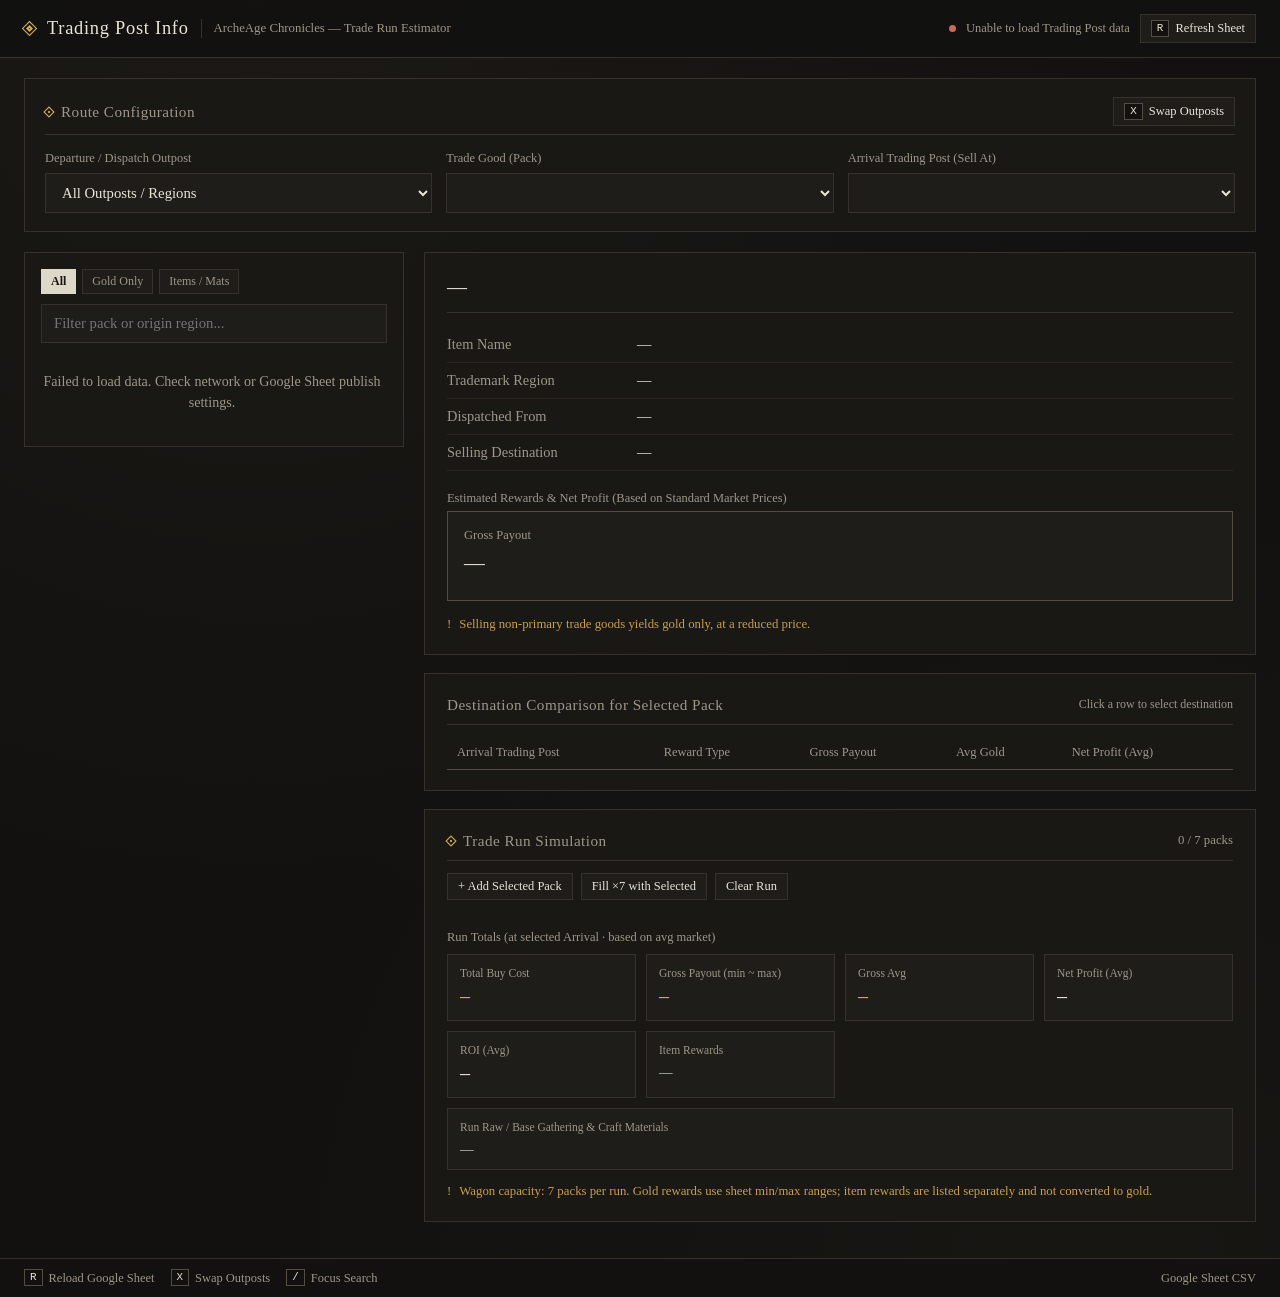
==== test.html @ da1ecd6e "Add files via upload" ====
<!DOCTYPE html>
<html lang="en">
<head>
  <meta charset="UTF-8" />
  <meta name="viewport" content="width=device-width, initial-scale=1.0" />
  <title>ArcheAge Chronicles — Trading Post Info & Route Estimator</title>
  <style>
    :root {
      --bg-void: #12110f;
      --bg-panel: #191815;
      --bg-row: #1f1d19;
      --bg-row-hover: #282520;
      --bg-active: #ddd8c8;
      --text-active: #181613;
      --text-primary: #e8e4d8;
      --text-secondary: #9d9689;
      --text-muted: #6e685e;
      --border-subtle: #35312b;
      --border-strong: #534c42;
      --gold: #d4ad5a;
      --gold-dim: rgba(212, 173, 90, 0.14);
      --profit-pos: #84b384;
      --profit-neg: #cf7365;
      --item-accent: #8fa998;
      --item-dim: rgba(143, 169, 152, 0.14);
      --warn: #c89d54;
    }

    * {
      box-sizing: border-box;
      margin: 0;
      padding: 0;
    }

    body {
      background-color: var(--bg-void);
      background-image:
        radial-gradient(circle at 20% 0%, rgba(56, 51, 42, 0.25) 0%, transparent 55%),
        radial-gradient(circle at 85% 100%, rgba(44, 40, 33, 0.22) 0%, transparent 50%);
      color: var(--text-primary);
      font-family: Georgia, "Times New Roman", "Palatino Linotype", serif;
      min-height: 100vh;
      display: flex;
      flex-direction: column;
      line-height: 1.45;
      -webkit-font-smoothing: antialiased;
    }

    .top-bar {
      border-bottom: 1px solid var(--border-subtle);
      background: rgba(18, 17, 15, 0.94);
      padding: 14px 24px;
      display: flex;
      flex-wrap: wrap;
      align-items: center;
      justify-content: space-between;
      gap: 12px;
    }

    .brand {
      display: flex;
      align-items: center;
      gap: 12px;
    }

    .diamond-icon {
      width: 11px;
      height: 11px;
      border: 1px solid var(--gold);
      transform: rotate(45deg);
      display: inline-block;
      flex-shrink: 0;
      box-shadow: inset 0 0 0 2px var(--bg-void), inset 0 0 0 4px var(--gold);
    }

    .brand-title {
      font-size: 1.15rem;
      font-weight: normal;
      letter-spacing: 0.04em;
      color: var(--text-primary);
    }

    .brand-sub {
      font-size: 0.8rem;
      color: var(--text-secondary);
      border-left: 1px solid var(--border-subtle);
      padding-left: 12px;
    }

    .sync-status {
      display: flex;
      align-items: center;
      gap: 10px;
      font-size: 0.78rem;
      color: var(--text-secondary);
      flex-wrap: wrap;
    }

    .status-dot {
      width: 7px;
      height: 7px;
      border-radius: 50%;
      background: var(--text-muted);
      display: inline-block;
    }

    .status-dot.live {
      background: #7da67d;
      box-shadow: 0 0 6px rgba(125, 166, 125, 0.6);
    }

    .status-dot.fallback {
      background: var(--warn);
    }

    .status-dot.error {
      background: #c96b5b;
    }

    .btn-ghost {
      background: var(--bg-row);
      color: var(--text-primary);
      border: 1px solid var(--border-subtle);
      padding: 5px 10px;
      font-family: inherit;
      font-size: 0.78rem;
      cursor: pointer;
      display: inline-flex;
      align-items: center;
      gap: 6px;
      transition: background 0.15s, border-color 0.15s;
    }

    .btn-ghost:hover {
      background: var(--bg-row-hover);
      border-color: var(--border-strong);
    }

    .key-cap {
      display: inline-block;
      border: 1px solid var(--border-strong);
      background: var(--bg-void);
      color: var(--text-primary);
      font-family: ui-monospace, SFMono-Regular, Menlo, Consolas, monospace;
      font-size: 0.68rem;
      padding: 1px 5px;
      line-height: 1.2;
    }

    .container {
      width: 100%;
      max-width: 1360px;
      margin: 0 auto;
      padding: 20px 24px 36px;
      flex: 1;
      display: flex;
      flex-direction: column;
      gap: 20px;
    }

    .estimator-panel {
      background: var(--bg-panel);
      border: 1px solid var(--border-subtle);
      padding: 18px 20px;
    }

    .section-header {
      display: flex;
      align-items: center;
      justify-content: space-between;
      margin-bottom: 14px;
      padding-bottom: 8px;
      border-bottom: 1px solid var(--border-subtle);
      flex-wrap: wrap;
      gap: 8px;
    }

    .section-title {
      font-size: 0.95rem;
      color: var(--text-secondary);
      letter-spacing: 0.03em;
      display: flex;
      align-items: center;
      gap: 8px;
    }

    .controls-grid {
      display: grid;
      grid-template-columns: repeat(3, 1fr);
      gap: 14px;
    }

    .field-group {
      display: flex;
      flex-direction: column;
      gap: 6px;
    }

    .field-label {
      font-size: 0.78rem;
      color: var(--text-secondary);
      display: flex;
      justify-content: space-between;
    }

    select, input[type="text"] {
      width: 100%;
      background: var(--bg-row);
      color: var(--text-primary);
      border: 1px solid var(--border-subtle);
      padding: 10px 12px;
      font-family: inherit;
      font-size: 0.92rem;
      outline: none;
      transition: border-color 0.15s, background 0.15s;
      border-radius: 0;
    }

    select:hover, input[type="text"]:hover,
    select:focus, input[type="text"]:focus {
      border-color: var(--bg-active);
      background: var(--bg-row-hover);
    }

    .main-grid {
      display: grid;
      grid-template-columns: 380px 1fr;
      gap: 20px;
      align-items: start;
    }

    .panel {
      background: var(--bg-panel);
      border: 1px solid var(--border-subtle);
      padding: 16px;
    }

    .tabs-bar {
      display: flex;
      gap: 4px;
      border-bottom: 1px solid var(--border-subtle);
      margin-bottom: 12px;
    }

    .tab-btn {
      flex: 1;
      background: transparent;
      border: none;
      border-bottom: 2px solid transparent;
      color: var(--text-secondary);
      font-family: inherit;
      font-size: 0.85rem;
      padding: 8px 6px;
      cursor: pointer;
      transition: color 0.15s, border-color 0.15s;
    }

    .tab-btn:hover {
      color: var(--text-primary);
    }

    .tab-btn.active {
      color: var(--text-primary);
      border-bottom-color: var(--bg-active);
    }

    .filter-pills {
      display: flex;
      gap: 6px;
      margin-bottom: 10px;
    }

    .pill {
      background: var(--bg-row);
      border: 1px solid var(--border-subtle);
      color: var(--text-secondary);
      font-family: inherit;
      font-size: 0.75rem;
      padding: 4px 9px;
      cursor: pointer;
    }

    .pill.active {
      background: var(--bg-active);
      color: var(--text-active);
      border-color: var(--bg-active);
      font-weight: bold;
    }

    .goods-list {
      max-height: 540px;
      overflow-y: auto;
      display: flex;
      flex-direction: column;
      gap: 5px;
      padding-right: 4px;
    }

    .goods-list::-webkit-scrollbar {
      width: 5px;
    }
    .goods-list::-webkit-scrollbar-track {
      background: var(--bg-void);
    }
    .goods-list::-webkit-scrollbar-thumb {
      background: var(--border-strong);
    }

    .good-row {
      position: relative;
      overflow: hidden;
      flex-shrink: 0;
      height: 58px;
      min-height: 58px;
      max-height: 58px;
      background: var(--bg-row);
      border: 1px solid var(--border-subtle);
      padding: 8px 12px 8px 66px;
      cursor: pointer;
      display: flex;
      justify-content: space-between;
      align-items: center;
      gap: 10px;
      transition: background 0.12s, border-color 0.12s, color 0.12s;
      text-align: left;
      color: var(--text-primary); /* override button UA black */
    }

    .good-row-bg {
      position: absolute;
      top: 0;
      left: 0;
      width: 68px;
      height: 58px;
      object-fit: contain;
      object-position: left center;
      pointer-events: none;
      z-index: 0;
      opacity: 1;
      -webkit-mask-image: linear-gradient(to right, rgba(0, 0, 0, 1) 0%, rgba(0, 0, 0, 1) 80%, rgba(0, 0, 0, 0) 100%);
      mask-image: linear-gradient(to right, rgba(0, 0, 0, 1) 0%, rgba(0, 0, 0, 1) 80%, rgba(0, 0, 0, 0) 100%);
      transition: filter 0.15s;
    }

    .good-row:hover .good-row-bg {
      filter: brightness(1.08);
    }

    .good-row.selected .good-row-bg {
      opacity: 0.92;
    }

    .good-row-left,
    .good-reward-tag {
      position: relative;
      z-index: 1;
    }

    .good-row:not(.selected) .good-name {
      text-shadow: 0 1px 3px rgba(0, 0, 0, 0.95);
    }

    .good-row:not(.selected) .good-origin {
      text-shadow: 0 1px 2px rgba(0, 0, 0, 0.95);
    }

    .good-row:hover {
      background: var(--bg-row-hover);
      border-color: var(--border-strong);
    }

    .good-row.selected {
      background: var(--bg-active);
      border-color: var(--bg-active);
      color: var(--text-active);
    }

    .good-row-left {
      display: flex;
      flex-direction: column;
      gap: 2px;
      min-width: 0;
    }

    .good-origin {
      font-size: 0.72rem;
      color: var(--text-secondary);
    }

    .good-row.selected .good-origin {
      color: #4f4a40;
    }

    .good-name {
      font-size: 0.88rem;
      white-space: nowrap;
      overflow: hidden;
      text-overflow: ellipsis;
      color: var(--text-primary); /* light grey/beige when not selected */
    }

    .good-row.selected .good-name {
      color: var(--text-active); /* black only when selected */
    }
    .good-reward-tag {
      font-family: ui-monospace, SFMono-Regular, Menlo, Consolas, monospace;
      font-size: 0.76rem;
      white-space: nowrap;
      padding: 2px 6px;
      border: 1px solid var(--border-subtle);
      background: rgba(18, 17, 15, 0.55);
      color: var(--text-secondary);
      flex-shrink: 0;
    }

    .good-reward-tag.gold {
      color: var(--gold);
      border-color: rgba(212, 173, 90, 0.35);
    }

    .good-row.selected .good-reward-tag {
      background: rgba(24, 22, 19, 0.12);
      border-color: rgba(24, 22, 19, 0.25);
      color: var(--text-active);
      font-weight: bold;
    }

    .good-row.selected .good-reward-tag.gold {
      background: rgba(24, 22, 19, 0.88);
      border-color: rgba(212, 173, 90, 0.8);
      color: var(--gold);
      font-weight: bold;
    }

    .detail-stack {
      display: flex;
      flex-direction: column;
      gap: 18px;
    }

    .info-card {
      background: var(--bg-panel);
      border: 1px solid var(--border-subtle);
      padding: 20px 22px;
    }

    .info-title {
      font-size: 1.25rem;
      font-weight: normal;
      color: var(--text-primary);
      margin-bottom: 14px;
      padding-bottom: 10px;
      border-bottom: 1px solid var(--border-subtle);
      display: flex;
      justify-content: space-between;
      align-items: center;
      flex-wrap: wrap;
      gap: 8px;
    }

    .info-meta-table {
      width: 100%;
      border-collapse: collapse;
      margin-bottom: 18px;
    }

    .info-meta-table td {
      padding: 7px 0;
      border-bottom: 1px solid rgba(53, 49, 43, 0.55);
      font-size: 0.9rem;
    }

    .info-meta-table td:first-child {
      color: var(--text-secondary);
      width: 190px;
    }

    .cost-box {
      background: var(--bg-row);
      border: 1px solid var(--border-subtle);
      padding: 12px 16px;
      margin-bottom: 16px;
      display: flex;
      flex-direction: column;
      gap: 8px;
    }

    .cost-row-line {
      display: flex;
      align-items: center;
      justify-content: space-between;
      flex-wrap: wrap;
      gap: 10px;
      font-size: 0.9rem;
    }

    .mats-list {
      display: flex;
      flex-wrap: wrap;
      gap: 6px;
      margin-top: 2px;
    }

    .mat-chip {
      font-family: ui-monospace, SFMono-Regular, Menlo, Consolas, monospace;
      font-size: 0.78rem;
      padding: 3px 8px;
      background: rgba(143, 169, 152, 0.12);
      border: 1px solid rgba(143, 169, 152, 0.35);
      color: #c8dcd0;
    }

    .reward-grid {
      display: grid;
      grid-template-columns: repeat(auto-fit, minmax(240px, 1fr));
      gap: 12px;
    }

    .reward-box {
      background: var(--bg-row);
      border: 1px solid var(--border-strong);
      padding: 14px 16px;
      display: flex;
      flex-direction: column;
      justify-content: space-between;
      gap: 8px;
    }

    .reward-box.is-gold {
      background: linear-gradient(135deg, var(--gold-dim) 0%, var(--bg-row) 75%);
      border-color: rgba(212, 173, 90, 0.45);
    }

    .reward-box.is-item {
      background: linear-gradient(135deg, var(--item-dim) 0%, var(--bg-row) 75%);
      border-color: rgba(143, 169, 152, 0.45);
    }

    .reward-label {
      font-size: 0.78rem;
      color: var(--text-secondary);
      margin-bottom: 4px;
    }

    .reward-value {
      font-size: 1.3rem;
      display: flex;
      align-items: center;
      gap: 9px;
      flex-wrap: wrap;
    }

    .coin-badge {
      display: inline-flex;
      align-items: center;
      justify-content: center;
      width: 21px;
      height: 21px;
      border-radius: 50%;
      background: var(--gold);
      color: #181613;
      font-weight: bold;
      font-size: 0.75rem;
      font-family: Georgia, serif;
      flex-shrink: 0;
    }

    .reward-gold-text {
      color: var(--gold);
      font-family: ui-monospace, SFMono-Regular, Menlo, Consolas, monospace;
      letter-spacing: 0.02em;
    }

    .reward-item-text {
      color: #c8dcd0;
    }

    .reward-sub {
      font-size: 0.8rem;
      color: var(--text-secondary);
    }

    .profit-pos {
      color: var(--profit-pos);
    }

    .profit-neg {
      color: var(--profit-neg);
    }

    .game-note {
      margin-top: 14px;
      font-size: 0.8rem;
      color: var(--warn);
      display: flex;
      align-items: flex-start;
      gap: 8px;
    }

    .comp-table {
      width: 100%;
      border-collapse: collapse;
      font-size: 0.88rem;
    }

    .comp-table th {
      text-align: left;
      color: var(--text-secondary);
      font-weight: normal;
      font-size: 0.78rem;
      padding: 8px 10px;
      border-bottom: 1px solid var(--border-strong);
    }

    .comp-table td {
      padding: 9px 10px;
      border-bottom: 1px solid var(--border-subtle);
    }

    .comp-table tr {
      cursor: pointer;
      transition: background 0.12s;
    }

    .comp-table tbody tr:hover {
      background: var(--bg-row-hover);
    }

    .comp-table tbody tr.current-dest {
      background: rgba(221, 216, 200, 0.1);
    }

    .comp-table tbody tr.current-dest td:first-child {
      color: var(--bg-active);
      font-weight: bold;
    }

    .mono {
      font-family: ui-monospace, SFMono-Regular, Menlo, Consolas, monospace;
    }

    .text-gold {
      color: var(--gold);
    }

    .text-item {
      color: #b4cbbd;
    }


    .run-slots {
      display: grid;
      grid-template-columns: repeat(7, 1fr);
      gap: 8px;
      margin-bottom: 14px;
    }

    .run-slot {
      background: var(--bg-row);
      border: 1px dashed var(--border-subtle);
      height: 76px;
      padding: 6px 5px;
      display: flex;
      flex-direction: column;
      align-items: center;
      justify-content: flex-end;
      gap: 2px;
      text-align: center;
      position: relative;
      overflow: hidden;
      cursor: default;
    }

    .run-slot-img {
      position: absolute;
      inset: 0;
      width: 100%;
      height: 100%;
      object-fit: contain;
      object-position: center;
      z-index: 0;
      opacity: 0.85;
      pointer-events: none;
    }

    .run-slot.filled::after {
      content: "";
      position: absolute;
      inset: 0;
      background: linear-gradient(to top, rgba(18, 17, 15, 0.88) 0%, rgba(18, 17, 15, 0.35) 58%, rgba(18, 17, 15, 0.15) 100%);
      z-index: 1;
      pointer-events: none;
    }

    .run-slot .run-slot-name,
    .run-slot .run-slot-price,
    .run-slot .run-slot-idx {
      position: relative;
      z-index: 2;
    }

    .run-slot .run-slot-remove {
      z-index: 3;
      background: rgba(18, 17, 15, 0.72);
      border-radius: 2px;
    }

    .run-slot.filled .run-slot-name {
      font-size: 0.68rem;
      line-height: 1.15;
      color: var(--text-primary);
      text-shadow: 0 1px 3px rgba(0, 0, 0, 0.98);
      display: -webkit-box;
      -webkit-line-clamp: 2;
      -webkit-box-orient: vertical;
      overflow: hidden;
    }

    .run-slot.filled .run-slot-price {
      font-size: 0.66rem;
      line-height: 1.1;
      text-shadow: 0 1px 3px rgba(0, 0, 0, 0.98);
    }

    .run-slot.filled {
      border-style: solid;
      border-color: var(--border-strong);
      background: var(--bg-row-hover);
    }

    .run-slot-idx {
      font-size: 0.68rem;
      color: var(--text-muted);
    }

    .run-slot-name {
      font-size: 0.72rem;
      line-height: 1.25;
      color: var(--text-primary);
      word-break: break-word;
    }

    .run-slot-price {
      font-family: ui-monospace, SFMono-Regular, Menlo, Consolas, monospace;
      font-size: 0.7rem;
      color: var(--gold);
    }

    .run-slot-remove {
      position: absolute;
      top: 2px;
      right: 4px;
      background: transparent;
      border: none;
      color: var(--text-muted);
      cursor: pointer;
      font-size: 0.85rem;
      line-height: 1;
      padding: 2px 4px;
    }

    .run-slot-remove:hover {
      color: var(--profit-neg);
    }

    .run-actions {
      display: flex;
      flex-wrap: wrap;
      gap: 8px;
      margin-bottom: 14px;
      align-items: center;
    }

    .run-summary {
      display: grid;
      grid-template-columns: repeat(auto-fit, minmax(160px, 1fr));
      gap: 10px;
    }

    .run-stat {
      background: var(--bg-row);
      border: 1px solid var(--border-subtle);
      padding: 10px 12px;
    }

    .run-stat-label {
      font-size: 0.72rem;
      color: var(--text-secondary);
      margin-bottom: 4px;
    }

    .run-stat-value {
      font-family: ui-monospace, SFMono-Regular, Menlo, Consolas, monospace;
      font-size: 1.05rem;
    }

    .run-capacity {
      font-size: 0.8rem;
      color: var(--text-secondary);
      margin-left: auto;
    }

    @media (max-width: 960px) {
      .run-slots {
        grid-template-columns: repeat(4, 1fr);
      }
    }

    @media (max-width: 560px) {
      .run-slots {
        grid-template-columns: repeat(2, 1fr);
      }
    }

    .footer-bar {
      border-top: 1px solid var(--border-subtle);
      background: rgba(18, 17, 15, 0.95);
      padding: 10px 24px;
      display: flex;
      flex-wrap: wrap;
      justify-content: space-between;
      align-items: center;
      gap: 12px;
      font-size: 0.78rem;
      color: var(--text-secondary);
    }

    .shortcuts {
      display: flex;
      flex-wrap: wrap;
      gap: 16px;
    }

    .shortcut-item {
      display: inline-flex;
      align-items: center;
      gap: 6px;
    }

    .empty-msg {
      color: var(--text-secondary);
      font-size: 0.88rem;
      padding: 18px 0;
      text-align: center;
    }

    @media (max-width: 960px) {
      .controls-grid {
        grid-template-columns: 1fr;
      }
      .main-grid {
        grid-template-columns: 1fr;
      }
      .goods-list {
        max-height: 320px;
      }
    }
  
    .btn-details-craft {
      background: var(--item-dim);
      color: #c8dcd0;
      border: 1px solid rgba(143, 169, 152, 0.5);
      padding: 4px 10px;
      font-family: inherit;
      font-size: 0.78rem;
      cursor: pointer;
      display: inline-flex;
      align-items: center;
      gap: 6px;
      transition: background 0.15s, border-color 0.15s;
    }

    .btn-details-craft:hover {
      background: rgba(143, 169, 152, 0.24);
      border-color: #c8dcd0;
    }

    .craft-modal-backdrop {
      position: fixed;
      inset: 0;
      background: rgba(8, 7, 6, 0.78);
      z-index: 999;
      display: none;
      align-items: center;
      justify-content: center;
      padding: 20px;
    }

    .craft-modal-backdrop.open {
      display: flex;
    }

    .craft-modal-box {
      width: 100%;
      max-width: 720px;
      max-height: 86vh;
      overflow-y: auto;
      background: var(--bg-panel);
      border: 1px solid var(--border-strong);
      box-shadow: 0 18px 48px rgba(0, 0, 0, 0.75);
      padding: 20px 22px;
      display: flex;
      flex-direction: column;
      gap: 14px;
    }

    .craft-modal-header {
      display: flex;
      align-items: center;
      justify-content: space-between;
      gap: 12px;
      padding-bottom: 10px;
      border-bottom: 1px solid var(--border-subtle);
    }

    .craft-modal-title {
      font-size: 1.12rem;
      font-weight: normal;
      color: var(--text-primary);
    }

    .craft-sub-section {
      background: var(--bg-row);
      border: 1px solid var(--border-subtle);
      padding: 12px 14px;
      display: flex;
      flex-direction: column;
      gap: 8px;
    }

    .craft-sub-title {
      font-size: 0.82rem;
      color: var(--text-secondary);
      text-transform: uppercase;
      letter-spacing: 0.04em;
    }

    .craft-tree-list {
      list-style: none;
      display: flex;
      flex-direction: column;
      gap: 4px;
      font-size: 0.86rem;
    }

    .craft-tree-node {
      display: flex;
      align-items: center;
      justify-content: space-between;
      gap: 10px;
      padding: 4px 6px;
      border-bottom: 1px dashed rgba(53, 49, 43, 0.5);
    }

    .craft-tree-node:last-child {
      border-bottom: none;
    }

    .craft-step-pill {
      font-family: ui-monospace, SFMono-Regular, Menlo, Consolas, monospace;
      font-size: 0.7rem;
      padding: 1px 6px;
      border: 1px solid var(--border-subtle);
      color: var(--text-secondary);
      background: var(--bg-void);
    }

  </style>
</head>
<body>

  <header class="top-bar">
    <div class="brand">
      <span class="diamond-icon"></span>
      <h1 class="brand-title">Trading Post Info</h1>
      <span class="brand-sub">ArcheAge Chronicles — Trade Run Estimator</span>
    </div>
    <div class="sync-status">
      <span id="statusDot" class="status-dot"></span>
      <span id="statusText">Initializing...</span>
      <button id="refreshBtn" class="btn-ghost" title="Reload live CSV data">
        <span class="key-cap">R</span> Refresh Sheet
      </button>
    </div>
  </header>

  <main class="container">
    <section class="estimator-panel">
      <div class="section-header">
        <div class="section-title">
          <span class="diamond-icon" style="width:8px;height:8px;"></span>
          <span>Route Configuration</span>
        </div>
        <button id="swapBtn" class="btn-ghost" title="Swap Departure & Arrival Outposts">
          <span class="key-cap">X</span> Swap Outposts
        </button>
      </div>

      <div class="controls-grid">
        <div class="field-group">
          <label class="field-label" for="originSelect">
            <span>Departure / Dispatch Outpost</span>
            <span id="originCount"></span>
          </label>
          <select id="originSelect">
            <option value="ALL">All Outposts / Regions</option>
          </select>
        </div>

        <div class="field-group">
          <label class="field-label" for="goodSelect">
            <span>Trade Good (Pack)</span>
            <span id="goodCount"></span>
          </label>
          <select id="goodSelect"></select>
        </div>

        <div class="field-group">
          <label class="field-label" for="destSelect">
            <span>Arrival Trading Post (Sell At)</span>
            <span id="destCount"></span>
          </label>
          <select id="destSelect"></select>
        </div>
      </div>
    </section>

    <div class="main-grid">
      <aside class="panel">
        <div id="saleControls">
          <div class="filter-pills">
            <button class="pill active" data-filter="all">All</button>
            <button class="pill" data-filter="gold">Gold Only</button>
            <button class="pill" data-filter="item">Items / Mats</button>
          </div>
          <div style="margin-bottom: 10px;">
            <input type="text" id="searchInput" placeholder="Filter pack or origin region..." />
          </div>
        </div>

        <div id="leftList" class="goods-list">
          <div class="empty-msg">Loading trading post data...</div>
        </div>
      </aside>

      <section class="detail-stack">
        <div class="info-card">
          <div class="info-title">
            <span id="detailGoodName">—</span>
            <span id="detailRouteBadge" style="font-size:0.82rem; color:var(--text-secondary);"></span>
          </div>

          <table class="info-meta-table">
            <tr>
              <td>Item Name</td>
              <td id="metaItemName">—</td>
            </tr>
            <tr>
              <td>Trademark Region</td>
              <td id="metaRegion">—</td>
            </tr>
            <tr>
              <td>Dispatched From</td>
              <td id="metaDispatchOutpost">—</td>
            </tr>
            <tr>
              <td>Selling Destination</td>
              <td id="metaDestOutpost">—</td>
            </tr>
          </table>

          <div id="costSection" class="cost-box" style="display:none;">
            <div class="cost-row-line">
              <span class="reward-label" style="margin:0;">Cost / Packing Cost</span>
              <span id="buyPriceText" class="mono text-gold" style="font-size:1.05rem;">—</span>
            </div>
            <div id="matsRow" style="display:none; flex-direction:column; gap:6px;">
              <div style="display:flex; align-items:center; justify-content:space-between; gap:8px; flex-wrap:wrap;">
                <span class="reward-label" style="margin:0;">Materials Required</span>
                <button type="button" id="showCraftDetailsBtn" class="btn-details-craft" style="display:none;">
                  Show details
                </button>
              </div>
              <div id="matsList" class="mats-list"></div>
            </div>
          </div>

          <div class="reward-label">Estimated Rewards & Net Profit (Based on Standard Market Prices)</div>
          <div class="reward-grid">
            <div id="rewardBox" class="reward-box">
              <div>
                <div class="reward-label">Gross Payout</div>
                <div class="reward-value" id="rewardValue">—</div>
              </div>
              <div class="reward-sub" id="rewardSub"></div>
            </div>

            <div id="profitBox" class="reward-box" style="display:none;">
              <div>
                <div class="reward-label">Net Profit (After Gold Buy Price)</div>
                <div class="reward-value" id="profitValue">—</div>
              </div>
              <div class="reward-sub" id="profitSub"></div>
            </div>
          </div>

          <div class="game-note">
            <span>!</span>
            <span>Selling non-primary trade goods yields gold only, at a reduced price.</span>
          </div>
        </div>

        <div class="info-card">
          <div class="section-header" style="margin-bottom: 10px;">
            <div class="section-title">
              <span>Destination Comparison for Selected Pack</span>
            </div>
            <span style="font-size:0.75rem; color:var(--text-secondary);">Click a row to select destination</span>
          </div>

          <table class="comp-table">
            <thead>
              <tr>
                <th>Arrival Trading Post</th>
                <th>Reward Type</th>
                <th>Gross Payout</th>
                <th>Avg Gold</th>
                <th id="profitColHeader">Net Profit (Avg)</th>
              </tr>
            </thead>
            <tbody id="comparisonBody"></tbody>
          </table>
        </div>

        <div class="info-card" id="runSimulatorCard">
          <div class="section-header" style="margin-bottom: 12px;">
            <div class="section-title">
              <span class="diamond-icon" style="width:8px;height:8px;"></span>
              <span>Trade Run Simulation</span>
            </div>
            <span class="run-capacity" id="runCapacityLabel">0 / 7 packs</span>
          </div>

          <div class="run-actions">
            <button type="button" id="runAddOneBtn" class="btn-ghost" title="Add currently selected pack">+ Add Selected Pack</button>
            <button type="button" id="runFillBtn" class="btn-ghost" title="Fill remaining slots with selected pack">Fill ×7 with Selected</button>
            <button type="button" id="runClearBtn" class="btn-ghost" title="Clear all slots">Clear Run</button>
          </div>

          <div class="run-slots" id="runSlots"></div>

          <div class="reward-label" style="margin-bottom: 8px;">Run Totals (at selected Arrival · based on avg market)</div>
          <div class="run-summary">
            <div class="run-stat">
              <div class="run-stat-label">Total Buy Cost</div>
              <div class="run-stat-value text-gold" id="runTotalCost">—</div>
            </div>
            <div class="run-stat">
              <div class="run-stat-label">Gross Payout (min ~ max)</div>
              <div class="run-stat-value text-gold" id="runGrossRange">—</div>
            </div>
            <div class="run-stat">
              <div class="run-stat-label">Gross Avg</div>
              <div class="run-stat-value text-gold" id="runGrossAvg">—</div>
            </div>
            <div class="run-stat">
              <div class="run-stat-label">Net Profit (Avg)</div>
              <div class="run-stat-value" id="runNetAvg">—</div>
            </div>
            <div class="run-stat">
              <div class="run-stat-label">ROI (Avg)</div>
              <div class="run-stat-value" id="runRoi">—</div>
            </div>
            <div class="run-stat">
              <div class="run-stat-label">Item Rewards</div>
              <div class="run-stat-value text-item" id="runItems" style="font-size:0.85rem; font-family:inherit;">—</div>
            </div>
            <div class="run-stat" style="grid-column: 1 / -1;">
              <div class="run-stat-label">Run Raw / Base Gathering &amp; Craft Materials</div>
              <div class="run-stat-value text-item" id="runCraftMaterials" style="font-size:0.85rem; font-family:inherit;">—</div>
            </div>
          </div>
          <div class="game-note" style="margin-top:12px;">
            <span>!</span>
            <span>Wagon capacity: 7 packs per run. Gold rewards use sheet min/max ranges; item rewards are listed separately and not converted to gold.</span>
          </div>
        </div>

      </section>
    </div>
  </main>

  <footer class="footer-bar">
    <div class="shortcuts">
      <span class="shortcut-item"><span class="key-cap">R</span> Reload Google Sheet</span>
      <span class="shortcut-item"><span class="key-cap">X</span> Swap Outposts</span>
      <span class="shortcut-item"><span class="key-cap">/</span> Focus Search</span>
    </div>
    <div id="footerSource">Google Sheet CSV</div>
  </footer>

  <script>
    const SHEET_CSV_URL =
      "https://docs.google.com/spreadsheets/d/e/2PACX-1vThZSxVuXYBFDKYryw2Jc3oUtAu-qj0U_5qlMWWlN8rYIw2XBmuVMF-FMP-Nxwjb1k2T2Y4_QQVO3w-/pub?output=csv";

    // Optional: set a dedicated published CSV URL for Lookup if published separately, or leave "" to check combined/embedded Lookup
    const LOOKUP_CSV_URL =
      "https://docs.google.com/spreadsheets/d/e/2PACX-1vThZSxVuXYBFDKYryw2Jc3oUtAu-qj0U_5qlMWWlN8rYIw2XBmuVMF-FMP-Nxwjb1k2T2Y4_QQVO3w-/pub?gid=2129492780&single=true&output=csv";

    // Optional: set published CSV URL for your dedicated Craft/Recipes tab
    const RECIPES_CSV_URL = "https://docs.google.com/spreadsheets/d/e/2PACX-1vThZSxVuXYBFDKYryw2Jc3oUtAu-qj0U_5qlMWWlN8rYIw2XBmuVMF-FMP-Nxwjb1k2T2Y4_QQVO3w-/pub?gid=1430652523&single=true&output=csv";

    const EMBEDDED_MAIN_ROWS = [];
    const EMBEDDED_LOOKUP_ROWS = [];

    function normalizeGoodKey(name) {
      return name
        .toLowerCase()
        .replace(/trade box$/i, "trade goods")
        .replace(/\s+/g, " ")
        .trim();
    }

    const REGION_TO_OUTPOST = {
      "seaglass harbor": "Seaglass Harbor Trading Post",
      "watcher's trading post": "Watcher's Harbor Trading Post",
      "watcher's harbor": "Watcher's Harbor Trading Post",
      "jubilant village": "Jubilant Village Trading Post",
      "waterdrift trading post": "Waterdrift Trading Post",
      "stargazer village": "Stargazer Trading Post",
      "shadowpath trading post": "Shadowpath Temple Trading Post"
    };

    function resolveOutpostFromRegion(regionName) {
      if (!regionName) return "—";
      const key = regionName.toLowerCase().trim();
      return REGION_TO_OUTPOST[key] || regionName;
    }

    function parseCSV(text) {
      const rows = [];
      let row = [];
      let field = "";
      let inQuotes = false;
      const CR = String.fromCharCode(13);
      const LF = String.fromCharCode(10);

      for (let i = 0; i < text.length; i++) {
        const ch = text[i];
        const next = text[i + 1];

        if (inQuotes) {
          if (ch === '"' && next === '"') {
            field += '"';
            i++;
          } else if (ch === '"') {
            inQuotes = false;
          } else {
            field += ch;
          }
        } else {
          if (ch === '"') {
            inQuotes = true;
          } else if (ch === ",") {
            row.push(field.trim());
            field = "";
          } else if (ch === CR && next === LF) {
            row.push(field.trim());
            rows.push(row);
            row = [];
            field = "";
            i++;
          } else if (ch === LF || ch === CR) {
            row.push(field.trim());
            rows.push(row);
            row = [];
            field = "";
          } else {
            field += ch;
          }
        }
      }
      if (field.length > 0 || row.length > 0) {
        row.push(field.trim());
        rows.push(row);
      }
      return rows;
    }

    function parseGoldNumber(raw) {
      if (!raw) return null;
      const cleaned = String(raw).replace(/,/g, "").trim();
      const match = cleaned.match(/^(\d+(?:\.\d+)?)\s*G?$/i);
      if (!match) return null;
      const val = parseFloat(match[1]);
      return Number.isFinite(val) ? Math.round(val) : null;
    }

    function parseReward(raw) {
      const goldMatch = raw.match(/^(\d[\d,]*)\s*~\s*(\d[\d,]*)\s*G$/i);
      if (goldMatch) {
        const min = parseInt(goldMatch[1].replace(/,/g, ""), 10);
        const max = parseInt(goldMatch[2].replace(/,/g, ""), 10);
        return {
          type: "gold",
          raw,
          min,
          max,
          avg: Math.round((min + max) / 2)
        };
      }
      return {
        type: "item",
        raw,
        min: null,
        max: null,
        avg: null
      };
    }

    function parseTradingPostSheet(rows) {
      const outposts = [];
      let current = null;

      for (const r of rows) {
        const c0 = (r[0] || "").trim();
        const c1 = (r[1] || "").trim();
        const c2 = (r[2] || "").trim();
        const c3 = (r[3] || "").trim(); // Quantity (100%) for item rewards
        const c4 = (r[4] || "").trim(); // Dispatch Trade Goods

        if (!c0 && !c1 && !c2 && !c4) continue;
        if (c0 === "Trading Post Info") continue;

        if (c0 && !c1 && !c2) {
          current = {
            name: c0,
            sales: [],
            dispatch: []
          };
          outposts.push(current);
          continue;
        }

        if (c0 === "Trade Goods for Sale") continue;

        if (current) {
          if (c0 && c2) {
            const reward = parseReward(c2);
            // Col D = Quantity (100%) — mainly for item/material rewards
            if (c3) {
              const q = parseInt(c3.replace(/,/g, ""), 10);
              if (Number.isFinite(q) && q > 0) {
                reward.qty = q;
              }
            }
            current.sales.push({
              good: c0,
              key: normalizeGoodKey(c0),
              region: c1,
              reward
            });
          }
          if (c4) {
            current.dispatch.push({
              good: c4,
              key: normalizeGoodKey(c4)
            });
          }
        }
      }

      return outposts;
    }

    function getItemQtyRange(reward) {
      if (!reward || reward.type !== "item") return null;
      const baseQty = (reward.qty != null && reward.qty > 0) ? reward.qty : null;
      if (baseQty === null) return null;
      const maxQty = Math.round(baseQty * 1.4);
      return { min: baseQty, max: maxQty };
    }

    
    // Expected craft CSV columns:
    // Col A (0): Output Item | Col B (1): Output Qty | Col C (2): Ingredient | Col D (3): Ingredient Qty
    const EMBEDDED_CRAFT_ROWS = [
      ["Michelan's Gourmet Seasoning Box", "1", "Michelan's Seasoning Essence", "3"],
      ["Michelan's Seasoning Essence", "1", "Crab", "20"],
      ["Michelan's Seasoning Essence", "1", "Clam", "20"],
      ["Michelan's Seasoning Essence", "1", "Watermelon", "30"],
      ["Michelan's Seasoning Essence", "1", "Carrot", "15"],
      ["Michelan's Seasoning Essence", "1", "Aged Meat", "1"],
      ["Aged Meat", "1", "Trimmed Meat", "9"],
      ["Aged Meat", "1", "Fine Additive", "6"],
      ["Aged Meat", "1", "Bear Gallbladder", "9"],
      ["Trimmed Meat", "1", "Rough Meat", "18"],
      ["Trimmed Meat", "1", "Standard Additive", "9"],
      ["Rough Meat", "1", "Raw Meat", "15"],
      ["Fine Additive", "1", "Standard Additive", "18"],
      ["Fine Additive", "1", "Standard Bonecraft", "9"],
      ["Standard Additive", "1", "Wild Petal", "3"],
      ["Standard Bonecraft", "1", "Bone Chip", "15"]
    ];

    function parseRecipesTable(rows) {
      const recipesMap = new Map();
      for (const r of rows) {
        const outName = (r[0] || "").trim();
        const ingName = (r[2] || "").trim();
        if (!outName || !ingName) continue;
        if (outName.toLowerCase() === "output_item" || outName.toLowerCase() === "output item") continue;

        const outQtyRaw = parseFloat(String(r[1] || "1").replace(/,/g, ""));
        const ingQtyRaw = parseFloat(String(r[3] || "1").replace(/,/g, ""));
        const outputQty = (Number.isFinite(outQtyRaw) && outQtyRaw > 0) ? outQtyRaw : 1;
        const ingredientQty = (Number.isFinite(ingQtyRaw) && ingQtyRaw > 0) ? ingQtyRaw : 1;

        const key = outName.toLowerCase();
        if (!recipesMap.has(key)) {
          recipesMap.set(key, {
            outputName: outName,
            outputQty,
            ingredients: []
          });
        }
        recipesMap.get(key).ingredients.push({
          name: ingName,
          qty: ingredientQty
        });
      }
      return recipesMap;
    }

    function hasCraftableMaterial(lkp, recipesMap) {
      if (!lkp || !Array.isArray(lkp.materials) || lkp.materials.length === 0) return false;
      if (!recipesMap || recipesMap.size === 0) return false;
      return lkp.materials.some(m => {
        const mName = typeof m === "string" ? m : m.name;
        return mName && recipesMap.has(mName.toLowerCase().trim());
      });
    }

    function expandCraftTree(itemName, neededQty, recipesMap, visited = new Set(), depth = 0) {
      const cleanName = String(itemName || "").trim();
      const key = cleanName.toLowerCase();
      const recipe = recipesMap ? recipesMap.get(key) : null;

      if (!recipe || depth >= 14 || visited.has(key)) {
        return {
          name: cleanName,
          qty: neededQty,
          isBase: true,
          craftsCount: 0,
          depth,
          children: []
        };
      }

      const nextVisited = new Set(visited);
      nextVisited.add(key);

      const craftsCount = neededQty / recipe.outputQty;
      const children = recipe.ingredients.map(ing => {
        const childNeeded = craftsCount * ing.qty;
        return expandCraftTree(ing.name, childNeeded, recipesMap, nextVisited, depth + 1);
      });

      return {
        name: cleanName,
        qty: neededQty,
        isBase: false,
        craftsCount,
        depth,
        children
      };
    }

    function collectCraftTotals(node, baseTotals, intermediateTotals) {
      if (!node) return;
      if (node.isBase) {
        baseTotals[node.name] = (baseTotals[node.name] || 0) + node.qty;
        return;
      }
      intermediateTotals[node.name] = (intermediateTotals[node.name] || 0) + node.qty;
      for (const ch of node.children) {
        collectCraftTotals(ch, baseTotals, intermediateTotals);
      }
    }

    function formatQtyNumber(val) {
      if (typeof val !== "number" || !Number.isFinite(val)) return "0";
      const rounded = Math.round(val * 100) / 100;
      return Number.isInteger(rounded) ? rounded.toLocaleString() : rounded.toLocaleString(undefined, { maximumFractionDigits: 2 });
    }

    function getPackCraftSummary(packName, packQty = 1) {
      const goodObj = state.allGoods.find(g => g.name === packName);
      const lkp = goodObj ? getLookupEntry(goodObj, state.lookupMap) : null;
      if (!lkp || !Array.isArray(lkp.materials) || lkp.materials.length === 0) {
        return null;
      }

      const baseTotals = {};
      const intermediateTotals = {};
      const roots = [];
      let anyCrafted = false;

      for (const m of lkp.materials) {
        const mName = typeof m === "string" ? m : m.name;
        const mQty = (typeof m === "object" && m.qty != null && m.qty > 0) ? m.qty : 1;
        const totalNeeded = mQty * packQty;
        const tree = expandCraftTree(mName, totalNeeded, state.recipesMap);
        if (!tree.isBase) anyCrafted = true;
        roots.push(tree);
        collectCraftTotals(tree, baseTotals, intermediateTotals);
      }

      if (!anyCrafted) return null;

      return {
        packName,
        packQty,
        lkp,
        roots,
        baseTotals,
        intermediateTotals
      };
    }

    function renderTreeHtml(node) {
      const qtyStr = formatQtyNumber(node.qty);
      if (node.isBase) {
        return (
          '<li class="craft-tree-node" style="padding-left:' + (node.depth * 14 + 6) + 'px;">' +
            '<span><span class="mono text-item">×' + escapeHtml(qtyStr) + '</span> ' + escapeHtml(node.name) + '</span>' +
            '<span class="craft-step-pill">Raw / Base</span>' +
          '</li>'
        );
      }
      const craftsStr = formatQtyNumber(node.craftsCount);
      let html =
        '<li class="craft-tree-node" style="padding-left:' + (node.depth * 14 + 6) + 'px;">' +
          '<span><span class="mono text-gold">×' + escapeHtml(qtyStr) + '</span> ' + escapeHtml(node.name) + '</span>' +
          '<span class="craft-step-pill">Craft ×' + escapeHtml(craftsStr) + '</span>' +
        '</li>';
      for (const ch of node.children) {
        html += renderTreeHtml(ch);
      }
      return html;
    }

    function openCraftModalForSelectedPack() {
      const summary = getPackCraftSummary(state.selectedGood, 1);
      if (!summary) return;

      const backdrop = document.getElementById("craftModalBackdrop");
      const titleEl = document.getElementById("craftModalTitle");
      const subEl = document.getElementById("craftModalSub");
      const bodyEl = document.getElementById("craftModalBody");

      titleEl.textContent = summary.packName + " — Craft Breakdown";
      subEl.textContent = "Multi-step crafting & base gathering requirements for 1 pack";

      const baseEntries = Object.entries(summary.baseTotals);
      const interEntries = Object.entries(summary.intermediateTotals);

      const baseHtml = baseEntries.length
        ? '<div class="mats-list">' + baseEntries.map(([k, v]) =>
            '<span class="mat-chip">×' + escapeHtml(formatQtyNumber(v)) + ' ' + escapeHtml(k) + '</span>'
          ).join("") + '</div>'
        : '<span style="color:var(--text-secondary); font-size:0.85rem;">None</span>';

      const interHtml = interEntries.length
        ? '<div class="mats-list">' + interEntries.map(([k, v]) =>
            '<span class="mat-chip" style="border-color:rgba(212,173,90,0.45); color:#ebd59c;">×' + escapeHtml(formatQtyNumber(v)) + ' ' + escapeHtml(k) + '</span>'
          ).join("") + '</div>'
        : '<span style="color:var(--text-secondary); font-size:0.85rem;">None</span>';

      const treeHtml = summary.roots.map(r => renderTreeHtml(r)).join("");

      bodyEl.innerHTML =
        '<div class="craft-sub-section">' +
          '<div class="craft-sub-title">Total Raw / Base Materials Needed</div>' +
          baseHtml +
        '</div>' +
        '<div class="craft-sub-section">' +
          '<div class="craft-sub-title">Intermediate Craft Components Needed</div>' +
          interHtml +
        '</div>' +
        '<div class="craft-sub-section">' +
          '<div class="craft-sub-title">Step-by-Step Craft Tree</div>' +
          '<ul class="craft-tree-list">' + treeHtml + '</ul>' +
        '</div>';

      backdrop.classList.add("open");
    }

    function closeCraftModal() {
      const backdrop = document.getElementById("craftModalBackdrop");
      if (backdrop) backdrop.classList.remove("open");
    }

    function formatRewardLabel(reward) {
      if (!reward) return "—";
      if (reward.type === "gold") return reward.raw;
      const range = getItemQtyRange(reward);
      if (range) {
        const qtyLabel = range.max > range.min ? (range.min + "~" + range.max) : String(range.min);
        return "×" + qtyLabel + " " + reward.raw;
      }
      return reward.raw;
    }

    // Parses Lookup rows where:
    // Col A (0): Pack / Trade Good name
    // Col B (1): Trademark Region (optional)
    // Col C (2): Buy Price in Gold (e.g. "1200G" or "1,200")
    // Cols D, E, F (3, 4, 5): Materials (optional; if empty, no materials are consumed)
    function parseLookupTable(rows) {
      const lookupMap = new Map();

      for (const r of rows) {
        const name = (r[0] || "").trim();
        if (!name || name.toLowerCase() === "trade goods for sale" || name.toLowerCase() === "pack" || name.toLowerCase() === "item name") {
          continue;
        }

        const region = (r[1] || "").trim();
        // Lookup schema:
        // C Cost | D Packing Cost | E Material 1 | F Quantity | G Arcane Sealed Chest (0/1) | H Blank Trade Certificate (0/1)
        const costGold = parseGoldNumber(r[2] || "");
        const packingCostGold = parseGoldNumber(r[3] || "");

        const hasCostCol = (r[2] || "").trim() !== "";
        const hasPackingCol = (r[3] || "").trim() !== "";
        if (!hasCostCol && !hasPackingCol) continue;
        // Skip main-sheet contamination (reward ranges in col C)
        if (costGold === null && packingCostGold === null && hasCostCol) continue;

        const matName = (r[4] || "").trim();
        const matQtyRaw = (r[5] || "").trim();
        const matQty = matQtyRaw ? (parseInt(matQtyRaw, 10) || null) : null;
        const needsArcane = String(r[6] || "").trim() === "1";
        const needsBlankCert = String(r[7] || "").trim() === "1";

        let buyPriceGold = null;
        let costSource = null;
        if (costGold !== null && costGold > 0) {
          buyPriceGold = costGold;
          costSource = "cost";
        } else if (packingCostGold !== null && packingCostGold > 0) {
          buyPriceGold = packingCostGold;
          costSource = "packing";
        } else if (costGold === 0 && packingCostGold === 0) {
          buyPriceGold = 0;
          costSource = "cost";
        }

        const materials = [];
        if (matName) {
          materials.push({ name: matName, qty: matQty });
        }
        if (needsArcane) {
          materials.push({ name: "Arcane Sealed Chest", qty: 1 });
        }
        if (needsBlankCert) {
          materials.push({ name: "Blank Trade Certificate", qty: 1 });
        }

        const entry = {
          name,
          key: normalizeGoodKey(name),
          region,
          costGold,
          packingCostGold,
          buyPriceGold,
          costSource,
          materials
        };

        lookupMap.set(name.toLowerCase(), entry);
        if (!lookupMap.has(entry.key)) {
          lookupMap.set(entry.key, entry);
        }
      }

      return lookupMap;
    }

    function getLookupEntry(goodObj, lookupMap) {
      if (!goodObj || !lookupMap) return null;
      return lookupMap.get(goodObj.name.toLowerCase()) || lookupMap.get(goodObj.key) || null;
    }

    let state = {
      outposts: [],
      dispatchByGoodKey: {},
      allGoods: [],
      lookupMap: new Map(),
      recipesMap: parseRecipesTable(EMBEDDED_CRAFT_ROWS),
      selectedOrigin: "ALL",
      selectedDest: "",
      selectedGood: "",
      activeTab: "sale",
      rewardFilter: "all",
      searchQuery: "",
      runSlots: [] // up to 7 pack names for trade run simulation
    };

    const statusDot = document.getElementById("statusDot");
    const statusText = document.getElementById("statusText");
    const footerSource = document.getElementById("footerSource");
    const originSelect = document.getElementById("originSelect");
    const goodSelect = document.getElementById("goodSelect");
    const destSelect = document.getElementById("destSelect");
    const leftList = document.getElementById("leftList");
    const searchInput = document.getElementById("searchInput");
    const saleControls = document.getElementById("saleControls");

    function applyData(outposts, lookupMap, modeLabel, dotClass, recipesMap) {
      const dispatchByGoodKey = {};
      const goodsMap = new Map();

      for (const op of outposts) {
        for (const d of op.dispatch) {
          dispatchByGoodKey[d.key] = op.name;
        }
        for (const s of op.sales) {
          if (!goodsMap.has(s.good)) {
            const lkp = lookupMap.get(s.good.toLowerCase()) || lookupMap.get(s.key);
            goodsMap.set(s.good, {
              name: s.good,
              key: s.key,
              region: s.region || (lkp ? lkp.region : ""),
              originOutpost: dispatchByGoodKey[s.key] || resolveOutpostFromRegion(s.region || (lkp ? lkp.region : ""))
            });
          }
        }
      }

      for (const item of goodsMap.values()) {
        if (dispatchByGoodKey[item.key]) {
          item.originOutpost = dispatchByGoodKey[item.key];
        }
      }

      state.outposts = outposts;
      state.dispatchByGoodKey = dispatchByGoodKey;
      state.allGoods = Array.from(goodsMap.values());
      state.lookupMap = lookupMap;
      if (recipesMap) {
        state.recipesMap = recipesMap;
      }

      if (!state.selectedDest || !outposts.some(o => o.name === state.selectedDest)) {
        state.selectedDest = outposts[0].name;
      }

      populateDropdowns();
      renderAll();

      const pricedCount = Array.from(new Set(
        Array.from(lookupMap.values()).filter(v => v.buyPriceGold !== null).map(v => v.key)
      )).length;

      const now = new Date().toLocaleTimeString([], { hour: "2-digit", minute: "2-digit", second: "2-digit" });
      statusDot.className = "status-dot " + dotClass;
      statusText.textContent = modeLabel + " (" + outposts.length + " Outposts · " + state.allGoods.length + " Packs · " + pricedCount + " Buy Prices) · " + now;
      footerSource.textContent = modeLabel;
    }

    async function fetchWithTimeout(url, ms = 6000) {
      const ctrl = new AbortController();
      const timer = setTimeout(() => ctrl.abort(), ms);
      try {
        const res = await fetch(url, { signal: ctrl.signal, cache: "no-store" });
        if (!res.ok) throw new Error("HTTP " + res.status);
        return await res.text();
      } finally {
        clearTimeout(timer);
      }
    }

    async function loadSheetData() {
      statusDot.className = "status-dot";
      statusText.textContent = "Syncing Google Sheet...";

      let outposts = [];
      let lookupMap = parseLookupTable(EMBEDDED_LOOKUP_ROWS);
      let isLiveMain = false;

      try {
        const csvText = await fetchWithTimeout(SHEET_CSV_URL + "&_t=" + Date.now());
        const rows = parseCSV(csvText);
        outposts = parseTradingPostSheet(rows);

        // Merge only valid Lookup rows (gold cost in Col C).
        const parsedLookup = parseLookupTable(rows);
        for (const [k, v] of parsedLookup) {
          lookupMap.set(k, v);
        }

        if (outposts.length > 0) {
          isLiveMain = true;
        }
      } catch (err) {
        console.warn("Direct CSV fetch failed:", err);
      }

      if (!isLiveMain) {
        try {
          const proxyText = await fetchWithTimeout("sheet.php?_t=" + Date.now());
          const rows = parseCSV(proxyText);
          outposts = parseTradingPostSheet(rows);
          const parsedLookup = parseLookupTable(rows);
          for (const [k, v] of parsedLookup) {
            lookupMap.set(k, v);
          }
          if (outposts.length > 0) {
            isLiveMain = true;
          }
        } catch (_) {}
      }

      if (LOOKUP_CSV_URL) {
        try {
          const lkpText = await fetchWithTimeout(LOOKUP_CSV_URL + "&_t=" + Date.now());
          const lkpRows = parseCSV(lkpText);
          const dedicatedLookup = parseLookupTable(lkpRows);
          if (dedicatedLookup.size > 0) {
            lookupMap = dedicatedLookup;
          }
        } catch (_) {}
      }

      let recipesMap = parseRecipesTable(EMBEDDED_CRAFT_ROWS);
      if (typeof RECIPES_CSV_URL !== "undefined" && RECIPES_CSV_URL) {
        try {
          const recText = await fetchWithTimeout(RECIPES_CSV_URL + "&_t=" + Date.now());
          const recRows = parseCSV(recText);
          const parsedRecipes = parseRecipesTable(recRows);
          if (parsedRecipes.size > 0) {
            recipesMap = parsedRecipes;
          }
        } catch (_) {}
      }

      if (isLiveMain && outposts.length > 0) {
        applyData(outposts, lookupMap, "Live Google Sheet CSV", "live", recipesMap);
        return;
      }

      const fallbackOutposts = parseTradingPostSheet(EMBEDDED_MAIN_ROWS);
      if (fallbackOutposts.length > 0) {
        applyData(fallbackOutposts, lookupMap, "Embedded Snapshot (Offline / CORS fallback)", "fallback", recipesMap);
      } else {
        statusDot.className = "status-dot error";
        statusText.textContent = "Unable to load Trading Post data";
        leftList.innerHTML = '<div class="empty-msg">Failed to load data. Check network or Google Sheet publish settings.</div>';
      }
    }

    function populateDropdowns() {
      const prevOrigin = state.selectedOrigin;
      originSelect.innerHTML = '<option value="ALL">All Outposts (' + state.allGoods.length + ' Packs)</option>';
      for (const op of state.outposts) {
        const opt = document.createElement("option");
        opt.value = op.name;
        opt.textContent = op.name + " (" + op.dispatch.length + " Dispatch)";
        originSelect.appendChild(opt);
      }
      originSelect.value = prevOrigin;

      const prevDest = state.selectedDest;
      destSelect.innerHTML = "";
      for (const op of state.outposts) {
        const opt = document.createElement("option");
        opt.value = op.name;
        opt.textContent = op.name;
        destSelect.appendChild(opt);
      }
      destSelect.value = prevDest;

      updateGoodDropdown();
    }

    function updateGoodDropdown() {
      let filtered = state.allGoods;
      if (state.selectedOrigin !== "ALL") {
        filtered = filtered.filter(g => g.originOutpost === state.selectedOrigin);
      }

      const prevGood = state.selectedGood;
      goodSelect.innerHTML = "";

      for (const g of filtered) {
        const lkp = getLookupEntry(g, state.lookupMap);
        let priceTag = "";
        if (lkp && lkp.buyPriceGold !== null) {
          const tag = lkp.costSource === "packing" ? "Pack" : "Cost";
          priceTag = " · " + tag + ": " + lkp.buyPriceGold.toLocaleString() + "G";
        }
        const opt = document.createElement("option");
        opt.value = g.name;
        opt.textContent = g.name + " (" + g.region + ")" + priceTag;
        goodSelect.appendChild(opt);
      }

      if (filtered.some(g => g.name === prevGood)) {
        state.selectedGood = prevGood;
      } else if (filtered.length > 0) {
        state.selectedGood = filtered[0].name;
      } else {
        state.selectedGood = "";
      }
      goodSelect.value = state.selectedGood;

      document.getElementById("goodCount").textContent = filtered.length + " available";
    }

    function renderLeftPanel() {
      const destOp = state.outposts.find(o => o.name === state.selectedDest);
      if (!destOp) return;

      leftList.innerHTML = "";
      saleControls.style.display = "block";
      const q = state.searchQuery.toLowerCase();

      const items = destOp.sales.filter(item => {
        if (state.rewardFilter !== "all" && item.reward.type !== state.rewardFilter) return false;
        if (q && !item.good.toLowerCase().includes(q) && !item.region.toLowerCase().includes(q)) return false;
        if (state.selectedOrigin !== "ALL") {
          const gObj = state.allGoods.find(g => g.key === item.key || g.name === item.good);
          const itemOrigin = (gObj && gObj.originOutpost) || resolveOutpostFromRegion(item.region);
          if (itemOrigin !== state.selectedOrigin) return false;
        }
        return true;
      });

      if (!items.length) {
        const originHint = state.selectedOrigin !== "ALL"
          ? " from " + escapeHtml(state.selectedOrigin)
          : "";
        leftList.innerHTML = '<div class="empty-msg">No matching trade goods at ' + escapeHtml(destOp.name) + originHint + '.</div>';
        return;
      }

      for (const item of items) {
        const btn = document.createElement("button");
        btn.type = "button";
        btn.className = "good-row" + (item.good === state.selectedGood ? " selected" : "");
        const imgSrc = getPackImageSrc(item.good);
        btn.innerHTML =
          '<img class="good-row-bg" src="' + imgSrc + '" data-pack="' + escapeHtml(item.good) + '" alt="" loading="lazy" onerror="handlePackImgError(this, this.dataset.pack)" />' +
          '<div class="good-row-left">' +
            '<span class="good-origin">' + escapeHtml(item.region) + '</span>' +
            '<span class="good-name">' + escapeHtml(item.good) + '</span>' +
          '</div>' +
          '<span class="good-reward-tag ' + (item.reward.type === "gold" ? "gold" : "") + '">' +
            escapeHtml(formatRewardLabel(item.reward)) +
          '</span>';
        btn.addEventListener("click", () => {
          state.selectedGood = item.good;
          updateGoodDropdown();
          renderAll();
        });
        leftList.appendChild(btn);
      }
    }

    function formatSignedGold(val) {
      if (val > 0) return "+" + val.toLocaleString() + " G";
      if (val < 0) return val.toLocaleString() + " G";
      return "0 G";
    }

    function renderDetailsAndComparison() {
      const goodObj = state.allGoods.find(g => g.name === state.selectedGood);
      const destOp = state.outposts.find(o => o.name === state.selectedDest);

      const detailGoodName = document.getElementById("detailGoodName");
      const detailRouteBadge = document.getElementById("detailRouteBadge");
      const metaItemName = document.getElementById("metaItemName");
      const metaRegion = document.getElementById("metaRegion");
      const metaDispatchOutpost = document.getElementById("metaDispatchOutpost");
      const metaDestOutpost = document.getElementById("metaDestOutpost");
      const costSection = document.getElementById("costSection");
      const buyPriceText = document.getElementById("buyPriceText");
      const matsRow = document.getElementById("matsRow");
      const matsList = document.getElementById("matsList");
      const rewardBox = document.getElementById("rewardBox");
      const rewardValue = document.getElementById("rewardValue");
      const rewardSub = document.getElementById("rewardSub");
      const profitBox = document.getElementById("profitBox");
      const profitValue = document.getElementById("profitValue");
      const profitSub = document.getElementById("profitSub");
      const comparisonBody = document.getElementById("comparisonBody");

      if (!goodObj || !destOp) {
        detailGoodName.textContent = "No Trade Good Selected";
        costSection.style.display = "none";
        profitBox.style.display = "none";
        comparisonBody.innerHTML = "";
        return;
      }

      const saleEntry = destOp.sales.find(s => s.key === goodObj.key);
      const lkp = getLookupEntry(goodObj, state.lookupMap);
      const buyPrice = (lkp && lkp.buyPriceGold !== null) ? lkp.buyPriceGold : null;
      const materials = (lkp && Array.isArray(lkp.materials)) ? lkp.materials : [];

      detailGoodName.textContent = goodObj.name;
      detailRouteBadge.textContent = goodObj.originOutpost + " → " + destOp.name;
      metaItemName.textContent = goodObj.name;
      metaRegion.textContent = goodObj.region;
      metaDispatchOutpost.textContent = goodObj.originOutpost;
      metaDestOutpost.textContent = destOp.name;

      // Display effective cost (Cost if >0, else Packing Cost) + materials with qty
      if (buyPrice !== null || materials.length > 0) {
        costSection.style.display = "flex";
        if (buyPrice !== null) {
          const srcLabel = (lkp && lkp.costSource === "packing") ? "Packing Cost" : "Buy Cost";
          buyPriceText.textContent = buyPrice.toLocaleString() + " G";
          const costLabelEl = costSection.querySelector(".reward-label");
          if (costLabelEl) costLabelEl.textContent = srcLabel + " (Lookup)";
        } else {
          buyPriceText.textContent = "—";
        }
        if (materials.length > 0) {
          matsRow.style.display = "flex";
          matsList.innerHTML = materials.map(m => {
            if (typeof m === "string") {
              return '<span class="mat-chip">' + escapeHtml(m) + '</span>';
            }
            const qtyStr = (m.qty != null && m.qty > 0) ? (" ×" + m.qty) : "";
            return '<span class="mat-chip">' + escapeHtml(m.name) + qtyStr + '</span>';
          }).join("");
          const detailsBtn = document.getElementById("showCraftDetailsBtn");
          if (detailsBtn) {
            detailsBtn.style.display = hasCraftableMaterial(lkp, state.recipesMap) ? "inline-flex" : "none";
          }
        } else {
          matsRow.style.display = "none";
          matsList.innerHTML = "";
          const detailsBtn = document.getElementById("showCraftDetailsBtn");
          if (detailsBtn) detailsBtn.style.display = "none";
        }
      } else {
        costSection.style.display = "none";
        matsRow.style.display = "none";
        matsList.innerHTML = "";
      }

      rewardBox.className = "reward-box";
      profitBox.style.display = "none";

      if (!saleEntry) {
        rewardValue.innerHTML = '<span style="color:var(--text-secondary); font-size:1.05rem;">Not sold at ' + escapeHtml(destOp.name) + ' (Home / Origin Post)</span>';
        rewardSub.textContent = "Select another Arrival Trading Post";
      } else if (saleEntry.reward.type === "gold") {
        rewardBox.classList.add("is-gold");
        rewardValue.innerHTML =
          '<span class="coin-badge">G</span>' +
          '<span class="reward-gold-text">' + saleEntry.reward.min.toLocaleString() + ' ~ ' + saleEntry.reward.max.toLocaleString() + '</span>';
        rewardSub.innerHTML = 'Mean payout: <strong class="mono text-gold">' + saleEntry.reward.avg.toLocaleString() + ' G</strong>';

        if (buyPrice !== null) {
          const netMin = saleEntry.reward.min - buyPrice;
          const netMax = saleEntry.reward.max - buyPrice;
          const netAvg = saleEntry.reward.avg - buyPrice;
          const roiPct = buyPrice > 0 ? ((netAvg / buyPrice) * 100).toFixed(1) : null;
          const cls = netAvg >= 0 ? "profit-pos" : "profit-neg";

          profitBox.style.display = "flex";
          profitBox.className = "reward-box " + (netAvg >= 0 ? "is-gold" : "is-item");
          profitValue.innerHTML = '<span class="mono ' + cls + '">' + formatSignedGold(netMin) + ' ~ ' + formatSignedGold(netMax) + '</span>';
          profitSub.innerHTML =
            'Avg Net: <strong class="mono ' + cls + '">' + formatSignedGold(netAvg) + '</strong>' +
            (roiPct !== null ? ' · ROI: <strong class="mono ' + cls + '">' + (netAvg >= 0 ? "+" : "") + roiPct + '%</strong>' : '');
        }
      } else {
        rewardBox.classList.add("is-item");
        const range = getItemQtyRange(saleEntry.reward);
        const qtyLabel = range
          ? ('×' + (range.max > range.min ? (range.min + ' ~ ' + range.max) : range.min) + ' ')
          : '';
        rewardValue.innerHTML = '<span class="reward-item-text">' + escapeHtml(qtyLabel + saleEntry.reward.raw) + '</span>';
        rewardSub.textContent = range
          ? ("Material / Item Reward (100% base: " + range.min + " · 140% max: " + range.max + " per pack)")
          : "Material / Item Reward (100% ~ 140% range)";
      }

      comparisonBody.innerHTML = "";
      for (const op of state.outposts) {
        const match = op.sales.find(s => s.key === goodObj.key);
        const tr = document.createElement("tr");
        if (op.name === destOp.name) {
          tr.className = "current-dest";
        }

        if (!match) {
          tr.innerHTML =
            '<td>' + escapeHtml(op.name) + '</td>' +
            '<td style="color:var(--text-muted);">Origin Outpost</td>' +
            '<td style="color:var(--text-muted);">—</td>' +
            '<td style="color:var(--text-muted);">—</td>' +
            '<td style="color:var(--text-muted);">—</td>';
        } else if (match.reward.type === "gold") {
          let netCell = '<td style="color:var(--text-muted);">—</td>';
          if (buyPrice !== null) {
            const netAvg = match.reward.avg - buyPrice;
            const cls = netAvg >= 0 ? "profit-pos" : "profit-neg";
            netCell = '<td class="mono ' + cls + '"><strong>' + formatSignedGold(netAvg) + '</strong></td>';
          }
          tr.innerHTML =
            '<td>' + escapeHtml(op.name) + '</td>' +
            '<td class="text-gold">Gold</td>' +
            '<td class="mono text-gold">' + match.reward.min.toLocaleString() + ' ~ ' + match.reward.max.toLocaleString() + ' G</td>' +
            '<td class="mono">' + match.reward.avg.toLocaleString() + ' G</td>' +
            netCell;
        } else {
          tr.innerHTML =
            '<td>' + escapeHtml(op.name) + '</td>' +
            '<td class="text-item">Material / Item</td>' +
            '<td class="text-item">' + escapeHtml(formatRewardLabel(match.reward)) + '</td>' +
            '<td style="color:var(--text-muted);">—</td>' +
            '<td style="color:var(--text-muted);">—</td>';
        }

        tr.addEventListener("click", () => {
          state.selectedDest = op.name;
          destSelect.value = op.name;
          renderAll();
        });

        comparisonBody.appendChild(tr);
      }
    }

    const RUN_CAPACITY = 7;

    function getSaleRewardForGood(goodName, destName) {
      const goodObj = state.allGoods.find(g => g.name === goodName);
      const destOp = state.outposts.find(o => o.name === destName);
      if (!goodObj || !destOp) return null;
      return destOp.sales.find(s => s.key === goodObj.key) || null;
    }

    function renderRunSimulation() {
      const slotsEl = document.getElementById("runSlots");
      const capLabel = document.getElementById("runCapacityLabel");
      if (!slotsEl || !capLabel) return;

      const n = state.runSlots.length;
      capLabel.textContent = n + " / " + RUN_CAPACITY + " packs";

      slotsEl.innerHTML = "";
      for (let i = 0; i < RUN_CAPACITY; i++) {
        const name = state.runSlots[i] || null;
        const div = document.createElement("div");
        div.className = "run-slot" + (name ? " filled" : "");

        if (name) {
          const goodObj = state.allGoods.find(g => g.name === name);
          const lkp = goodObj ? getLookupEntry(goodObj, state.lookupMap) : null;
          const price = (lkp && lkp.buyPriceGold !== null) ? lkp.buyPriceGold.toLocaleString() + "G" : "—";
          const imgSrc = getPackImageSrc(name);
          div.innerHTML =
            '<button type="button" class="run-slot-remove" data-idx="' + i + '" title="Remove">×</button>' +
            '<img class="run-slot-img" src="' + imgSrc + '" data-pack="' + escapeHtml(name) + '" alt="" onerror="handlePackImgError(this, this.dataset.pack)" />' +
            '<span class="run-slot-name" title="' + escapeHtml(name) + '">' + escapeHtml(name) + '</span>' +
            '<span class="run-slot-price">' + escapeHtml(price) + '</span>';
        } else {
          div.innerHTML =
            '<span class="run-slot-idx">#' + (i + 1) + '</span>' +
            '<span class="run-slot-name" style="color:var(--text-muted);">Empty</span>';
        }
        slotsEl.appendChild(div);
      }

      slotsEl.querySelectorAll(".run-slot-remove").forEach(btn => {
        btn.addEventListener("click", (e) => {
          e.stopPropagation();
          const idx = parseInt(btn.dataset.idx, 10);
          state.runSlots.splice(idx, 1);
          renderRunSimulation();
        });
      });

      // Totals
      let totalCost = 0;
      let costKnown = true;
      let grossMin = 0, grossMax = 0, grossAvg = 0;
      let hasGold = false;
      const itemCounts = {};

      for (const name of state.runSlots) {
        const goodObj = state.allGoods.find(g => g.name === name);
        const lkp = goodObj ? getLookupEntry(goodObj, state.lookupMap) : null;
        if (lkp && lkp.buyPriceGold !== null) {
          totalCost += lkp.buyPriceGold;
        } else {
          costKnown = false;
        }

        const sale = getSaleRewardForGood(name, state.selectedDest);
        if (sale && sale.reward.type === "gold") {
          hasGold = true;
          grossMin += sale.reward.min;
          grossMax += sale.reward.max;
          grossAvg += sale.reward.avg;
        } else if (sale && sale.reward.type === "item") {
          const key = sale.reward.raw;
          const range = getItemQtyRange(sale.reward);
          const baseAdd = range ? range.min : 1;
          const maxAdd = range ? range.max : 1;
          if (!itemCounts[key]) {
            itemCounts[key] = { min: 0, max: 0, hasQty: Boolean(range) };
          }
          itemCounts[key].min += baseAdd;
          itemCounts[key].max += maxAdd;
        }
      }

      const costEl = document.getElementById("runTotalCost");
      const rangeEl = document.getElementById("runGrossRange");
      const avgEl = document.getElementById("runGrossAvg");
      const netEl = document.getElementById("runNetAvg");
      const roiEl = document.getElementById("runRoi");
      const itemsEl = document.getElementById("runItems");
      const runCraftEl = document.getElementById("runCraftMaterials");

      if (n === 0) {
        costEl.textContent = "—";
        rangeEl.textContent = "—";
        avgEl.textContent = "—";
        netEl.textContent = "—";
        netEl.className = "run-stat-value";
        roiEl.textContent = "—";
        roiEl.className = "run-stat-value";
        itemsEl.textContent = "—";
        if (runCraftEl) runCraftEl.textContent = "—";
        return;
      }

      costEl.textContent = costKnown
        ? totalCost.toLocaleString() + " G"
        : (totalCost > 0 ? totalCost.toLocaleString() + " G+" : "unknown");

      if (hasGold) {
        rangeEl.textContent = grossMin.toLocaleString() + " ~ " + grossMax.toLocaleString() + " G";
        avgEl.textContent = grossAvg.toLocaleString() + " G";
        if (costKnown) {
          const net = grossAvg - totalCost;
          const cls = net >= 0 ? "profit-pos" : "profit-neg";
          netEl.className = "run-stat-value " + cls;
          netEl.textContent = formatSignedGold(net);
          if (totalCost > 0) {
            const roi = ((net / totalCost) * 100).toFixed(1);
            roiEl.className = "run-stat-value " + cls;
            roiEl.textContent = (net >= 0 ? "+" : "") + roi + "%";
          } else {
            roiEl.textContent = "—";
            roiEl.className = "run-stat-value";
          }
        } else {
          netEl.textContent = "need buy prices";
          netEl.className = "run-stat-value";
          roiEl.textContent = "—";
          roiEl.className = "run-stat-value";
        }
      } else {
        rangeEl.textContent = "—";
        avgEl.textContent = "—";
        netEl.textContent = "—";
        netEl.className = "run-stat-value";
        roiEl.textContent = "—";
        roiEl.className = "run-stat-value";
      }

      const itemParts = Object.keys(itemCounts).map(k => {
        const c = itemCounts[k];
        if (!c.hasQty) return k;
        const label = c.max > c.min ? (c.min + "~" + c.max) : String(c.min);
        return "×" + label + " " + k;
      });
      itemsEl.textContent = itemParts.length ? itemParts.join(", ") : (hasGold ? "none" : "—");

      if (runCraftEl) {
        const packCounts = {};
        for (const name of state.runSlots) {
          packCounts[name] = (packCounts[name] || 0) + 1;
        }
        const runBaseTotals = {};
        for (const [pName, pQty] of Object.entries(packCounts)) {
          const s = getPackCraftSummary(pName, pQty);
          if (s) {
            for (const [matName, matQty] of Object.entries(s.baseTotals)) {
              runBaseTotals[matName] = (runBaseTotals[matName] || 0) + matQty;
            }
          }
        }
        const craftParts = Object.entries(runBaseTotals).map(
          ([k, v]) => "×" + formatQtyNumber(v) + " " + k
        );
        runCraftEl.textContent = craftParts.length ? craftParts.join(", ") : "none";
      }
    }

    function addPackToRun(packName, count) {
      if (!packName) return;
      const room = RUN_CAPACITY - state.runSlots.length;
      if (room <= 0) return;
      const n = Math.min(count || 1, room);
      for (let i = 0; i < n; i++) state.runSlots.push(packName);
      renderRunSimulation();
    }

    function renderAll() {
      renderLeftPanel();
      renderDetailsAndComparison();
      renderRunSimulation();
    }

    function getPackImageSrc(packName) {
      if (!packName) return "";
      const canonical = packName.replace(/Trade Box$/i, "Trade Goods").trim();
      const noSpaces = canonical.replace(/\s+/g, "");
      return "imgs/" + encodeURIComponent(noSpaces) + ".webp";
    }

    function getPackImageFallbackSrc(packName) {
      if (!packName) return "";
      const canonical = packName.replace(/Trade Box$/i, "Trade Goods").trim();
      const alphanumericOnly = canonical.replace(/[^a-zA-Z0-9]/g, "");
      return "imgs/" + encodeURIComponent(alphanumericOnly) + ".webp";
    }

    function handlePackImgError(imgEl, packName) {
      if (!imgEl || !packName) return;
      if (!imgEl.dataset.fallbackTried) {
        imgEl.dataset.fallbackTried = "1";
        const fb = getPackImageFallbackSrc(packName);
        if (fb && imgEl.getAttribute("src") !== fb) {
          imgEl.setAttribute("src", fb);
          return;
        }
      }
      imgEl.style.display = "none";
    }

    function escapeHtml(str) {
      return String(str)
        .replace(/&/g, "&amp;")
        .replace(/</g, "&lt;")
        .replace(/>/g, "&gt;")
        .replace(/"/g, "&quot;");
    }

    originSelect.addEventListener("change", () => {
      state.selectedOrigin = originSelect.value;
      updateGoodDropdown();
      renderAll();
    });

    goodSelect.addEventListener("change", () => {
      state.selectedGood = goodSelect.value;
      renderAll();
    });

    destSelect.addEventListener("change", () => {
      state.selectedDest = destSelect.value;
      renderAll();
    });

    document.getElementById("refreshBtn").addEventListener("click", loadSheetData);

    document.getElementById("swapBtn").addEventListener("click", () => {
      if (state.selectedOrigin === "ALL") {
        const goodObj = state.allGoods.find(g => g.name === state.selectedGood);
        if (goodObj && state.outposts.some(o => o.name === goodObj.originOutpost)) {
          const prevDest = state.selectedDest;
          state.selectedDest = goodObj.originOutpost;
          destSelect.value = state.selectedDest;
          state.selectedOrigin = prevDest;
          originSelect.value = prevDest;
          updateGoodDropdown();
          renderAll();
        }
        return;
      }
      const temp = state.selectedOrigin;
      state.selectedOrigin = state.selectedDest;
      state.selectedDest = temp;
      originSelect.value = state.selectedOrigin;
      destSelect.value = state.selectedDest;
      updateGoodDropdown();
      renderAll();
    });

    document.querySelectorAll(".pill").forEach(pill => {
      pill.addEventListener("click", () => {
        document.querySelectorAll(".pill").forEach(p => p.classList.remove("active"));
        pill.classList.add("active");
        state.rewardFilter = pill.dataset.filter;
        renderLeftPanel();
      });
    });

    searchInput.addEventListener("input", () => {
      state.searchQuery = searchInput.value;
      renderLeftPanel();
    });

    document.addEventListener("keydown", e => {
      if (e.key === "Escape") {
        const backdrop = document.getElementById("craftModalBackdrop");
        if (backdrop && backdrop.classList.contains("open")) {
          closeCraftModal();
          return;
        }
      }
      if (document.activeElement === searchInput) {
        if (e.key === "Escape") searchInput.blur();
        return;
      }
      if (e.key === "r" || e.key === "R") {
        
    document.getElementById("showCraftDetailsBtn").addEventListener("click", openCraftModalForSelectedPack);
    document.getElementById("craftModalClose").addEventListener("click", closeCraftModal);
    document.getElementById("craftModalBackdrop").addEventListener("click", e => {
      if (e.target && e.target.id === "craftModalBackdrop") {
        closeCraftModal();
      }
    });

    loadSheetData();
      } else if (e.key === "x" || e.key === "X") {
        document.getElementById("swapBtn").click();
      } else if (e.key === "/") {
        e.preventDefault();
        searchInput.focus();
      }
    });


    document.getElementById("runAddOneBtn").addEventListener("click", () => {
      if (!state.selectedGood) return;
      if (state.runSlots.length >= RUN_CAPACITY) return;
      addPackToRun(state.selectedGood, 1);
    });

    document.getElementById("runFillBtn").addEventListener("click", () => {
      if (!state.selectedGood) return;
      const room = RUN_CAPACITY - state.runSlots.length;
      if (room <= 0) {
        // replace all with selected
        state.runSlots = Array(RUN_CAPACITY).fill(state.selectedGood);
        renderRunSimulation();
        return;
      }
      addPackToRun(state.selectedGood, room);
    });

    document.getElementById("runClearBtn").addEventListener("click", () => {
      state.runSlots = [];
      renderRunSimulation();
    });

    loadSheetData();
  </script>

  <div id="craftModalBackdrop" class="craft-modal-backdrop" role="dialog" aria-modal="true" aria-labelledby="craftModalTitle">
    <div class="craft-modal-box">
      <div class="craft-modal-header">
        <div>
          <h2 id="craftModalTitle" class="craft-modal-title">Craft &amp; Gathering Breakdown</h2>
          <div id="craftModalSub" style="font-size:0.78rem; color:var(--text-secondary);"></div>
        </div>
        <button type="button" id="craftModalClose" class="btn-ghost" title="Close (Esc)">✕ Close</button>
      </div>
      <div id="craftModalBody" style="display:flex; flex-direction:column; gap:12px;"></div>
    </div>
  </div>

</body>
</html>
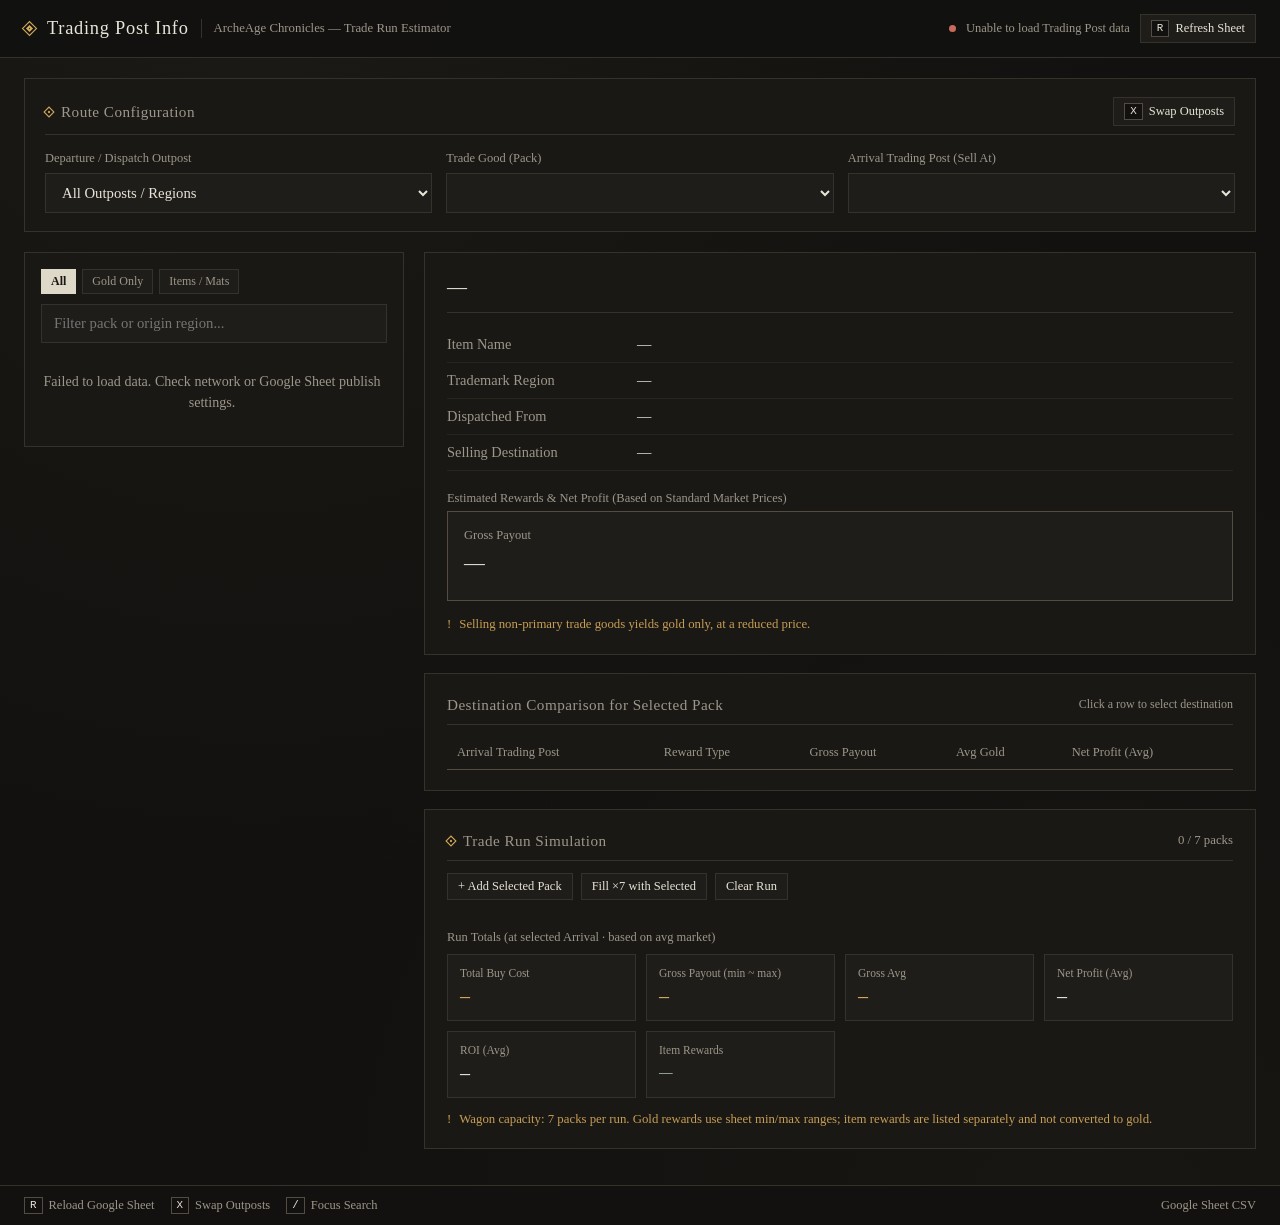
==== commit 7acbc676: "Add files via upload" ====
--- a/test.html
+++ b/test.html
@@ -4,968 +4,7 @@
   <meta charset="UTF-8" />
   <meta name="viewport" content="width=device-width, initial-scale=1.0" />
   <title>ArcheAge Chronicles — Trading Post Info & Route Estimator</title>
-  <style>
-    :root {
-      --bg-void: #12110f;
-      --bg-panel: #191815;
-      --bg-row: #1f1d19;
-      --bg-row-hover: #282520;
-      --bg-active: #ddd8c8;
-      --text-active: #181613;
-      --text-primary: #e8e4d8;
-      --text-secondary: #9d9689;
-      --text-muted: #6e685e;
-      --border-subtle: #35312b;
-      --border-strong: #534c42;
-      --gold: #d4ad5a;
-      --gold-dim: rgba(212, 173, 90, 0.14);
-      --profit-pos: #84b384;
-      --profit-neg: #cf7365;
-      --item-accent: #8fa998;
-      --item-dim: rgba(143, 169, 152, 0.14);
-      --warn: #c89d54;
-    }
-
-    * {
-      box-sizing: border-box;
-      margin: 0;
-      padding: 0;
-    }
-
-    body {
-      background-color: var(--bg-void);
-      background-image:
-        radial-gradient(circle at 20% 0%, rgba(56, 51, 42, 0.25) 0%, transparent 55%),
-        radial-gradient(circle at 85% 100%, rgba(44, 40, 33, 0.22) 0%, transparent 50%);
-      color: var(--text-primary);
-      font-family: Georgia, "Times New Roman", "Palatino Linotype", serif;
-      min-height: 100vh;
-      display: flex;
-      flex-direction: column;
-      line-height: 1.45;
-      -webkit-font-smoothing: antialiased;
-    }
-
-    .top-bar {
-      border-bottom: 1px solid var(--border-subtle);
-      background: rgba(18, 17, 15, 0.94);
-      padding: 14px 24px;
-      display: flex;
-      flex-wrap: wrap;
-      align-items: center;
-      justify-content: space-between;
-      gap: 12px;
-    }
-
-    .brand {
-      display: flex;
-      align-items: center;
-      gap: 12px;
-    }
-
-    .diamond-icon {
-      width: 11px;
-      height: 11px;
-      border: 1px solid var(--gold);
-      transform: rotate(45deg);
-      display: inline-block;
-      flex-shrink: 0;
-      box-shadow: inset 0 0 0 2px var(--bg-void), inset 0 0 0 4px var(--gold);
-    }
-
-    .brand-title {
-      font-size: 1.15rem;
-      font-weight: normal;
-      letter-spacing: 0.04em;
-      color: var(--text-primary);
-    }
-
-    .brand-sub {
-      font-size: 0.8rem;
-      color: var(--text-secondary);
-      border-left: 1px solid var(--border-subtle);
-      padding-left: 12px;
-    }
-
-    .sync-status {
-      display: flex;
-      align-items: center;
-      gap: 10px;
-      font-size: 0.78rem;
-      color: var(--text-secondary);
-      flex-wrap: wrap;
-    }
-
-    .status-dot {
-      width: 7px;
-      height: 7px;
-      border-radius: 50%;
-      background: var(--text-muted);
-      display: inline-block;
-    }
-
-    .status-dot.live {
-      background: #7da67d;
-      box-shadow: 0 0 6px rgba(125, 166, 125, 0.6);
-    }
-
-    .status-dot.fallback {
-      background: var(--warn);
-    }
-
-    .status-dot.error {
-      background: #c96b5b;
-    }
-
-    .btn-ghost {
-      background: var(--bg-row);
-      color: var(--text-primary);
-      border: 1px solid var(--border-subtle);
-      padding: 5px 10px;
-      font-family: inherit;
-      font-size: 0.78rem;
-      cursor: pointer;
-      display: inline-flex;
-      align-items: center;
-      gap: 6px;
-      transition: background 0.15s, border-color 0.15s;
-    }
-
-    .btn-ghost:hover {
-      background: var(--bg-row-hover);
-      border-color: var(--border-strong);
-    }
-
-    .key-cap {
-      display: inline-block;
-      border: 1px solid var(--border-strong);
-      background: var(--bg-void);
-      color: var(--text-primary);
-      font-family: ui-monospace, SFMono-Regular, Menlo, Consolas, monospace;
-      font-size: 0.68rem;
-      padding: 1px 5px;
-      line-height: 1.2;
-    }
-
-    .container {
-      width: 100%;
-      max-width: 1360px;
-      margin: 0 auto;
-      padding: 20px 24px 36px;
-      flex: 1;
-      display: flex;
-      flex-direction: column;
-      gap: 20px;
-    }
-
-    .estimator-panel {
-      background: var(--bg-panel);
-      border: 1px solid var(--border-subtle);
-      padding: 18px 20px;
-    }
-
-    .section-header {
-      display: flex;
-      align-items: center;
-      justify-content: space-between;
-      margin-bottom: 14px;
-      padding-bottom: 8px;
-      border-bottom: 1px solid var(--border-subtle);
-      flex-wrap: wrap;
-      gap: 8px;
-    }
-
-    .section-title {
-      font-size: 0.95rem;
-      color: var(--text-secondary);
-      letter-spacing: 0.03em;
-      display: flex;
-      align-items: center;
-      gap: 8px;
-    }
-
-    .controls-grid {
-      display: grid;
-      grid-template-columns: repeat(3, 1fr);
-      gap: 14px;
-    }
-
-    .field-group {
-      display: flex;
-      flex-direction: column;
-      gap: 6px;
-    }
-
-    .field-label {
-      font-size: 0.78rem;
-      color: var(--text-secondary);
-      display: flex;
-      justify-content: space-between;
-    }
-
-    select, input[type="text"] {
-      width: 100%;
-      background: var(--bg-row);
-      color: var(--text-primary);
-      border: 1px solid var(--border-subtle);
-      padding: 10px 12px;
-      font-family: inherit;
-      font-size: 0.92rem;
-      outline: none;
-      transition: border-color 0.15s, background 0.15s;
-      border-radius: 0;
-    }
-
-    select:hover, input[type="text"]:hover,
-    select:focus, input[type="text"]:focus {
-      border-color: var(--bg-active);
-      background: var(--bg-row-hover);
-    }
-
-    .main-grid {
-      display: grid;
-      grid-template-columns: 380px 1fr;
-      gap: 20px;
-      align-items: start;
-    }
-
-    .panel {
-      background: var(--bg-panel);
-      border: 1px solid var(--border-subtle);
-      padding: 16px;
-    }
-
-    .tabs-bar {
-      display: flex;
-      gap: 4px;
-      border-bottom: 1px solid var(--border-subtle);
-      margin-bottom: 12px;
-    }
-
-    .tab-btn {
-      flex: 1;
-      background: transparent;
-      border: none;
-      border-bottom: 2px solid transparent;
-      color: var(--text-secondary);
-      font-family: inherit;
-      font-size: 0.85rem;
-      padding: 8px 6px;
-      cursor: pointer;
-      transition: color 0.15s, border-color 0.15s;
-    }
-
-    .tab-btn:hover {
-      color: var(--text-primary);
-    }
-
-    .tab-btn.active {
-      color: var(--text-primary);
-      border-bottom-color: var(--bg-active);
-    }
-
-    .filter-pills {
-      display: flex;
-      gap: 6px;
-      margin-bottom: 10px;
-    }
-
-    .pill {
-      background: var(--bg-row);
-      border: 1px solid var(--border-subtle);
-      color: var(--text-secondary);
-      font-family: inherit;
-      font-size: 0.75rem;
-      padding: 4px 9px;
-      cursor: pointer;
-    }
-
-    .pill.active {
-      background: var(--bg-active);
-      color: var(--text-active);
-      border-color: var(--bg-active);
-      font-weight: bold;
-    }
-
-    .goods-list {
-      max-height: 540px;
-      overflow-y: auto;
-      display: flex;
-      flex-direction: column;
-      gap: 5px;
-      padding-right: 4px;
-    }
-
-    .goods-list::-webkit-scrollbar {
-      width: 5px;
-    }
-    .goods-list::-webkit-scrollbar-track {
-      background: var(--bg-void);
-    }
-    .goods-list::-webkit-scrollbar-thumb {
-      background: var(--border-strong);
-    }
-
-    .good-row {
-      position: relative;
-      overflow: hidden;
-      flex-shrink: 0;
-      height: 58px;
-      min-height: 58px;
-      max-height: 58px;
-      background: var(--bg-row);
-      border: 1px solid var(--border-subtle);
-      padding: 8px 12px 8px 66px;
-      cursor: pointer;
-      display: flex;
-      justify-content: space-between;
-      align-items: center;
-      gap: 10px;
-      transition: background 0.12s, border-color 0.12s, color 0.12s;
-      text-align: left;
-      color: var(--text-primary); /* override button UA black */
-    }
-
-    .good-row-bg {
-      position: absolute;
-      top: 0;
-      left: 0;
-      width: 68px;
-      height: 58px;
-      object-fit: contain;
-      object-position: left center;
-      pointer-events: none;
-      z-index: 0;
-      opacity: 1;
-      -webkit-mask-image: linear-gradient(to right, rgba(0, 0, 0, 1) 0%, rgba(0, 0, 0, 1) 80%, rgba(0, 0, 0, 0) 100%);
-      mask-image: linear-gradient(to right, rgba(0, 0, 0, 1) 0%, rgba(0, 0, 0, 1) 80%, rgba(0, 0, 0, 0) 100%);
-      transition: filter 0.15s;
-    }
-
-    .good-row:hover .good-row-bg {
-      filter: brightness(1.08);
-    }
-
-    .good-row.selected .good-row-bg {
-      opacity: 0.92;
-    }
-
-    .good-row-left,
-    .good-reward-tag {
-      position: relative;
-      z-index: 1;
-    }
-
-    .good-row:not(.selected) .good-name {
-      text-shadow: 0 1px 3px rgba(0, 0, 0, 0.95);
-    }
-
-    .good-row:not(.selected) .good-origin {
-      text-shadow: 0 1px 2px rgba(0, 0, 0, 0.95);
-    }
-
-    .good-row:hover {
-      background: var(--bg-row-hover);
-      border-color: var(--border-strong);
-    }
-
-    .good-row.selected {
-      background: var(--bg-active);
-      border-color: var(--bg-active);
-      color: var(--text-active);
-    }
-
-    .good-row-left {
-      display: flex;
-      flex-direction: column;
-      gap: 2px;
-      min-width: 0;
-    }
-
-    .good-origin {
-      font-size: 0.72rem;
-      color: var(--text-secondary);
-    }
-
-    .good-row.selected .good-origin {
-      color: #4f4a40;
-    }
-
-    .good-name {
-      font-size: 0.88rem;
-      white-space: nowrap;
-      overflow: hidden;
-      text-overflow: ellipsis;
-      color: var(--text-primary); /* light grey/beige when not selected */
-    }
-
-    .good-row.selected .good-name {
-      color: var(--text-active); /* black only when selected */
-    }
-    .good-reward-tag {
-      font-family: ui-monospace, SFMono-Regular, Menlo, Consolas, monospace;
-      font-size: 0.76rem;
-      white-space: nowrap;
-      padding: 2px 6px;
-      border: 1px solid var(--border-subtle);
-      background: rgba(18, 17, 15, 0.55);
-      color: var(--text-secondary);
-      flex-shrink: 0;
-    }
-
-    .good-reward-tag.gold {
-      color: var(--gold);
-      border-color: rgba(212, 173, 90, 0.35);
-    }
-
-    .good-row.selected .good-reward-tag {
-      background: rgba(24, 22, 19, 0.12);
-      border-color: rgba(24, 22, 19, 0.25);
-      color: var(--text-active);
-      font-weight: bold;
-    }
-
-    .good-row.selected .good-reward-tag.gold {
-      background: rgba(24, 22, 19, 0.88);
-      border-color: rgba(212, 173, 90, 0.8);
-      color: var(--gold);
-      font-weight: bold;
-    }
-
-    .detail-stack {
-      display: flex;
-      flex-direction: column;
-      gap: 18px;
-    }
-
-    .info-card {
-      background: var(--bg-panel);
-      border: 1px solid var(--border-subtle);
-      padding: 20px 22px;
-    }
-
-    .info-title {
-      font-size: 1.25rem;
-      font-weight: normal;
-      color: var(--text-primary);
-      margin-bottom: 14px;
-      padding-bottom: 10px;
-      border-bottom: 1px solid var(--border-subtle);
-      display: flex;
-      justify-content: space-between;
-      align-items: center;
-      flex-wrap: wrap;
-      gap: 8px;
-    }
-
-    .info-meta-table {
-      width: 100%;
-      border-collapse: collapse;
-      margin-bottom: 18px;
-    }
-
-    .info-meta-table td {
-      padding: 7px 0;
-      border-bottom: 1px solid rgba(53, 49, 43, 0.55);
-      font-size: 0.9rem;
-    }
-
-    .info-meta-table td:first-child {
-      color: var(--text-secondary);
-      width: 190px;
-    }
-
-    .cost-box {
-      background: var(--bg-row);
-      border: 1px solid var(--border-subtle);
-      padding: 12px 16px;
-      margin-bottom: 16px;
-      display: flex;
-      flex-direction: column;
-      gap: 8px;
-    }
-
-    .cost-row-line {
-      display: flex;
-      align-items: center;
-      justify-content: space-between;
-      flex-wrap: wrap;
-      gap: 10px;
-      font-size: 0.9rem;
-    }
-
-    .mats-list {
-      display: flex;
-      flex-wrap: wrap;
-      gap: 6px;
-      margin-top: 2px;
-    }
-
-    .mat-chip {
-      font-family: ui-monospace, SFMono-Regular, Menlo, Consolas, monospace;
-      font-size: 0.78rem;
-      padding: 3px 8px;
-      background: rgba(143, 169, 152, 0.12);
-      border: 1px solid rgba(143, 169, 152, 0.35);
-      color: #c8dcd0;
-    }
-
-    .reward-grid {
-      display: grid;
-      grid-template-columns: repeat(auto-fit, minmax(240px, 1fr));
-      gap: 12px;
-    }
-
-    .reward-box {
-      background: var(--bg-row);
-      border: 1px solid var(--border-strong);
-      padding: 14px 16px;
-      display: flex;
-      flex-direction: column;
-      justify-content: space-between;
-      gap: 8px;
-    }
-
-    .reward-box.is-gold {
-      background: linear-gradient(135deg, var(--gold-dim) 0%, var(--bg-row) 75%);
-      border-color: rgba(212, 173, 90, 0.45);
-    }
-
-    .reward-box.is-item {
-      background: linear-gradient(135deg, var(--item-dim) 0%, var(--bg-row) 75%);
-      border-color: rgba(143, 169, 152, 0.45);
-    }
-
-    .reward-label {
-      font-size: 0.78rem;
-      color: var(--text-secondary);
-      margin-bottom: 4px;
-    }
-
-    .reward-value {
-      font-size: 1.3rem;
-      display: flex;
-      align-items: center;
-      gap: 9px;
-      flex-wrap: wrap;
-    }
-
-    .coin-badge {
-      display: inline-flex;
-      align-items: center;
-      justify-content: center;
-      width: 21px;
-      height: 21px;
-      border-radius: 50%;
-      background: var(--gold);
-      color: #181613;
-      font-weight: bold;
-      font-size: 0.75rem;
-      font-family: Georgia, serif;
-      flex-shrink: 0;
-    }
-
-    .reward-gold-text {
-      color: var(--gold);
-      font-family: ui-monospace, SFMono-Regular, Menlo, Consolas, monospace;
-      letter-spacing: 0.02em;
-    }
-
-    .reward-item-text {
-      color: #c8dcd0;
-    }
-
-    .reward-sub {
-      font-size: 0.8rem;
-      color: var(--text-secondary);
-    }
-
-    .profit-pos {
-      color: var(--profit-pos);
-    }
-
-    .profit-neg {
-      color: var(--profit-neg);
-    }
-
-    .game-note {
-      margin-top: 14px;
-      font-size: 0.8rem;
-      color: var(--warn);
-      display: flex;
-      align-items: flex-start;
-      gap: 8px;
-    }
-
-    .comp-table {
-      width: 100%;
-      border-collapse: collapse;
-      font-size: 0.88rem;
-    }
-
-    .comp-table th {
-      text-align: left;
-      color: var(--text-secondary);
-      font-weight: normal;
-      font-size: 0.78rem;
-      padding: 8px 10px;
-      border-bottom: 1px solid var(--border-strong);
-    }
-
-    .comp-table td {
-      padding: 9px 10px;
-      border-bottom: 1px solid var(--border-subtle);
-    }
-
-    .comp-table tr {
-      cursor: pointer;
-      transition: background 0.12s;
-    }
-
-    .comp-table tbody tr:hover {
-      background: var(--bg-row-hover);
-    }
-
-    .comp-table tbody tr.current-dest {
-      background: rgba(221, 216, 200, 0.1);
-    }
-
-    .comp-table tbody tr.current-dest td:first-child {
-      color: var(--bg-active);
-      font-weight: bold;
-    }
-
-    .mono {
-      font-family: ui-monospace, SFMono-Regular, Menlo, Consolas, monospace;
-    }
-
-    .text-gold {
-      color: var(--gold);
-    }
-
-    .text-item {
-      color: #b4cbbd;
-    }
-
-
-    .run-slots {
-      display: grid;
-      grid-template-columns: repeat(7, 1fr);
-      gap: 8px;
-      margin-bottom: 14px;
-    }
-
-    .run-slot {
-      background: var(--bg-row);
-      border: 1px dashed var(--border-subtle);
-      height: 76px;
-      padding: 6px 5px;
-      display: flex;
-      flex-direction: column;
-      align-items: center;
-      justify-content: flex-end;
-      gap: 2px;
-      text-align: center;
-      position: relative;
-      overflow: hidden;
-      cursor: default;
-    }
-
-    .run-slot-img {
-      position: absolute;
-      inset: 0;
-      width: 100%;
-      height: 100%;
-      object-fit: contain;
-      object-position: center;
-      z-index: 0;
-      opacity: 0.85;
-      pointer-events: none;
-    }
-
-    .run-slot.filled::after {
-      content: "";
-      position: absolute;
-      inset: 0;
-      background: linear-gradient(to top, rgba(18, 17, 15, 0.88) 0%, rgba(18, 17, 15, 0.35) 58%, rgba(18, 17, 15, 0.15) 100%);
-      z-index: 1;
-      pointer-events: none;
-    }
-
-    .run-slot .run-slot-name,
-    .run-slot .run-slot-price,
-    .run-slot .run-slot-idx {
-      position: relative;
-      z-index: 2;
-    }
-
-    .run-slot .run-slot-remove {
-      z-index: 3;
-      background: rgba(18, 17, 15, 0.72);
-      border-radius: 2px;
-    }
-
-    .run-slot.filled .run-slot-name {
-      font-size: 0.68rem;
-      line-height: 1.15;
-      color: var(--text-primary);
-      text-shadow: 0 1px 3px rgba(0, 0, 0, 0.98);
-      display: -webkit-box;
-      -webkit-line-clamp: 2;
-      -webkit-box-orient: vertical;
-      overflow: hidden;
-    }
-
-    .run-slot.filled .run-slot-price {
-      font-size: 0.66rem;
-      line-height: 1.1;
-      text-shadow: 0 1px 3px rgba(0, 0, 0, 0.98);
-    }
-
-    .run-slot.filled {
-      border-style: solid;
-      border-color: var(--border-strong);
-      background: var(--bg-row-hover);
-    }
-
-    .run-slot-idx {
-      font-size: 0.68rem;
-      color: var(--text-muted);
-    }
-
-    .run-slot-name {
-      font-size: 0.72rem;
-      line-height: 1.25;
-      color: var(--text-primary);
-      word-break: break-word;
-    }
-
-    .run-slot-price {
-      font-family: ui-monospace, SFMono-Regular, Menlo, Consolas, monospace;
-      font-size: 0.7rem;
-      color: var(--gold);
-    }
-
-    .run-slot-remove {
-      position: absolute;
-      top: 2px;
-      right: 4px;
-      background: transparent;
-      border: none;
-      color: var(--text-muted);
-      cursor: pointer;
-      font-size: 0.85rem;
-      line-height: 1;
-      padding: 2px 4px;
-    }
-
-    .run-slot-remove:hover {
-      color: var(--profit-neg);
-    }
-
-    .run-actions {
-      display: flex;
-      flex-wrap: wrap;
-      gap: 8px;
-      margin-bottom: 14px;
-      align-items: center;
-    }
-
-    .run-summary {
-      display: grid;
-      grid-template-columns: repeat(auto-fit, minmax(160px, 1fr));
-      gap: 10px;
-    }
-
-    .run-stat {
-      background: var(--bg-row);
-      border: 1px solid var(--border-subtle);
-      padding: 10px 12px;
-    }
-
-    .run-stat-label {
-      font-size: 0.72rem;
-      color: var(--text-secondary);
-      margin-bottom: 4px;
-    }
-
-    .run-stat-value {
-      font-family: ui-monospace, SFMono-Regular, Menlo, Consolas, monospace;
-      font-size: 1.05rem;
-    }
-
-    .run-capacity {
-      font-size: 0.8rem;
-      color: var(--text-secondary);
-      margin-left: auto;
-    }
-
-    @media (max-width: 960px) {
-      .run-slots {
-        grid-template-columns: repeat(4, 1fr);
-      }
-    }
-
-    @media (max-width: 560px) {
-      .run-slots {
-        grid-template-columns: repeat(2, 1fr);
-      }
-    }
-
-    .footer-bar {
-      border-top: 1px solid var(--border-subtle);
-      background: rgba(18, 17, 15, 0.95);
-      padding: 10px 24px;
-      display: flex;
-      flex-wrap: wrap;
-      justify-content: space-between;
-      align-items: center;
-      gap: 12px;
-      font-size: 0.78rem;
-      color: var(--text-secondary);
-    }
-
-    .shortcuts {
-      display: flex;
-      flex-wrap: wrap;
-      gap: 16px;
-    }
-
-    .shortcut-item {
-      display: inline-flex;
-      align-items: center;
-      gap: 6px;
-    }
-
-    .empty-msg {
-      color: var(--text-secondary);
-      font-size: 0.88rem;
-      padding: 18px 0;
-      text-align: center;
-    }
-
-    @media (max-width: 960px) {
-      .controls-grid {
-        grid-template-columns: 1fr;
-      }
-      .main-grid {
-        grid-template-columns: 1fr;
-      }
-      .goods-list {
-        max-height: 320px;
-      }
-    }
-  
-    .btn-details-craft {
-      background: var(--item-dim);
-      color: #c8dcd0;
-      border: 1px solid rgba(143, 169, 152, 0.5);
-      padding: 4px 10px;
-      font-family: inherit;
-      font-size: 0.78rem;
-      cursor: pointer;
-      display: inline-flex;
-      align-items: center;
-      gap: 6px;
-      transition: background 0.15s, border-color 0.15s;
-    }
-
-    .btn-details-craft:hover {
-      background: rgba(143, 169, 152, 0.24);
-      border-color: #c8dcd0;
-    }
-
-    .craft-modal-backdrop {
-      position: fixed;
-      inset: 0;
-      background: rgba(8, 7, 6, 0.78);
-      z-index: 999;
-      display: none;
-      align-items: center;
-      justify-content: center;
-      padding: 20px;
-    }
-
-    .craft-modal-backdrop.open {
-      display: flex;
-    }
-
-    .craft-modal-box {
-      width: 100%;
-      max-width: 720px;
-      max-height: 86vh;
-      overflow-y: auto;
-      background: var(--bg-panel);
-      border: 1px solid var(--border-strong);
-      box-shadow: 0 18px 48px rgba(0, 0, 0, 0.75);
-      padding: 20px 22px;
-      display: flex;
-      flex-direction: column;
-      gap: 14px;
-    }
-
-    .craft-modal-header {
-      display: flex;
-      align-items: center;
-      justify-content: space-between;
-      gap: 12px;
-      padding-bottom: 10px;
-      border-bottom: 1px solid var(--border-subtle);
-    }
-
-    .craft-modal-title {
-      font-size: 1.12rem;
-      font-weight: normal;
-      color: var(--text-primary);
-    }
-
-    .craft-sub-section {
-      background: var(--bg-row);
-      border: 1px solid var(--border-subtle);
-      padding: 12px 14px;
-      display: flex;
-      flex-direction: column;
-      gap: 8px;
-    }
-
-    .craft-sub-title {
-      font-size: 0.82rem;
-      color: var(--text-secondary);
-      text-transform: uppercase;
-      letter-spacing: 0.04em;
-    }
-
-    .craft-tree-list {
-      list-style: none;
-      display: flex;
-      flex-direction: column;
-      gap: 4px;
-      font-size: 0.86rem;
-    }
-
-    .craft-tree-node {
-      display: flex;
-      align-items: center;
-      justify-content: space-between;
-      gap: 10px;
-      padding: 4px 6px;
-      border-bottom: 1px dashed rgba(53, 49, 43, 0.5);
-    }
-
-    .craft-tree-node:last-child {
-      border-bottom: none;
-    }
-
-    .craft-step-pill {
-      font-family: ui-monospace, SFMono-Regular, Menlo, Consolas, monospace;
-      font-size: 0.7rem;
-      padding: 1px 6px;
-      border: 1px solid var(--border-subtle);
-      color: var(--text-secondary);
-      background: var(--bg-void);
-    }
-
-  </style>
+  <link rel="stylesheet" href="style.css" />
 </head>
 <body>
 
@@ -1074,13 +113,8 @@
               <span class="reward-label" style="margin:0;">Cost / Packing Cost</span>
               <span id="buyPriceText" class="mono text-gold" style="font-size:1.05rem;">—</span>
             </div>
-            <div id="matsRow" style="display:none; flex-direction:column; gap:6px;">
-              <div style="display:flex; align-items:center; justify-content:space-between; gap:8px; flex-wrap:wrap;">
-                <span class="reward-label" style="margin:0;">Materials Required</span>
-                <button type="button" id="showCraftDetailsBtn" class="btn-details-craft" style="display:none;">
-                  Show details
-                </button>
-              </div>
+            <div id="matsRow" style="display:none; flex-direction:column; gap:4px;">
+              <span class="reward-label" style="margin:0;">Materials Required</span>
               <div id="matsList" class="mats-list"></div>
             </div>
           </div>
@@ -1175,10 +209,6 @@
               <div class="run-stat-label">Item Rewards</div>
               <div class="run-stat-value text-item" id="runItems" style="font-size:0.85rem; font-family:inherit;">—</div>
             </div>
-            <div class="run-stat" style="grid-column: 1 / -1;">
-              <div class="run-stat-label">Run Raw / Base Gathering &amp; Craft Materials</div>
-              <div class="run-stat-value text-item" id="runCraftMaterials" style="font-size:0.85rem; font-family:inherit;">—</div>
-            </div>
           </div>
           <div class="game-note" style="margin-top:12px;">
             <span>!</span>
@@ -1207,11 +237,9 @@
     const LOOKUP_CSV_URL =
       "https://docs.google.com/spreadsheets/d/e/2PACX-1vThZSxVuXYBFDKYryw2Jc3oUtAu-qj0U_5qlMWWlN8rYIw2XBmuVMF-FMP-Nxwjb1k2T2Y4_QQVO3w-/pub?gid=2129492780&single=true&output=csv";
 
-    // Optional: set published CSV URL for your dedicated Craft/Recipes tab
-    const RECIPES_CSV_URL = "https://docs.google.com/spreadsheets/d/e/2PACX-1vThZSxVuXYBFDKYryw2Jc3oUtAu-qj0U_5qlMWWlN8rYIw2XBmuVMF-FMP-Nxwjb1k2T2Y4_QQVO3w-/pub?gid=1430652523&single=true&output=csv";
-
     const EMBEDDED_MAIN_ROWS = [];
     const EMBEDDED_LOOKUP_ROWS = [];
+
 
     function normalizeGoodKey(name) {
       return name
@@ -1381,226 +409,6 @@
       return { min: baseQty, max: maxQty };
     }
 
-    
-    // Expected craft CSV columns:
-    // Col A (0): Output Item | Col B (1): Output Qty | Col C (2): Ingredient | Col D (3): Ingredient Qty
-    const EMBEDDED_CRAFT_ROWS = [
-      ["Michelan's Gourmet Seasoning Box", "1", "Michelan's Seasoning Essence", "3"],
-      ["Michelan's Seasoning Essence", "1", "Crab", "20"],
-      ["Michelan's Seasoning Essence", "1", "Clam", "20"],
-      ["Michelan's Seasoning Essence", "1", "Watermelon", "30"],
-      ["Michelan's Seasoning Essence", "1", "Carrot", "15"],
-      ["Michelan's Seasoning Essence", "1", "Aged Meat", "1"],
-      ["Aged Meat", "1", "Trimmed Meat", "9"],
-      ["Aged Meat", "1", "Fine Additive", "6"],
-      ["Aged Meat", "1", "Bear Gallbladder", "9"],
-      ["Trimmed Meat", "1", "Rough Meat", "18"],
-      ["Trimmed Meat", "1", "Standard Additive", "9"],
-      ["Rough Meat", "1", "Raw Meat", "15"],
-      ["Fine Additive", "1", "Standard Additive", "18"],
-      ["Fine Additive", "1", "Standard Bonecraft", "9"],
-      ["Standard Additive", "1", "Wild Petal", "3"],
-      ["Standard Bonecraft", "1", "Bone Chip", "15"]
-    ];
-
-    function parseRecipesTable(rows) {
-      const recipesMap = new Map();
-      for (const r of rows) {
-        const outName = (r[0] || "").trim();
-        const ingName = (r[2] || "").trim();
-        if (!outName || !ingName) continue;
-        if (outName.toLowerCase() === "output_item" || outName.toLowerCase() === "output item") continue;
-
-        const outQtyRaw = parseFloat(String(r[1] || "1").replace(/,/g, ""));
-        const ingQtyRaw = parseFloat(String(r[3] || "1").replace(/,/g, ""));
-        const outputQty = (Number.isFinite(outQtyRaw) && outQtyRaw > 0) ? outQtyRaw : 1;
-        const ingredientQty = (Number.isFinite(ingQtyRaw) && ingQtyRaw > 0) ? ingQtyRaw : 1;
-
-        const key = outName.toLowerCase();
-        if (!recipesMap.has(key)) {
-          recipesMap.set(key, {
-            outputName: outName,
-            outputQty,
-            ingredients: []
-          });
-        }
-        recipesMap.get(key).ingredients.push({
-          name: ingName,
-          qty: ingredientQty
-        });
-      }
-      return recipesMap;
-    }
-
-    function hasCraftableMaterial(lkp, recipesMap) {
-      if (!lkp || !Array.isArray(lkp.materials) || lkp.materials.length === 0) return false;
-      if (!recipesMap || recipesMap.size === 0) return false;
-      return lkp.materials.some(m => {
-        const mName = typeof m === "string" ? m : m.name;
-        return mName && recipesMap.has(mName.toLowerCase().trim());
-      });
-    }
-
-    function expandCraftTree(itemName, neededQty, recipesMap, visited = new Set(), depth = 0) {
-      const cleanName = String(itemName || "").trim();
-      const key = cleanName.toLowerCase();
-      const recipe = recipesMap ? recipesMap.get(key) : null;
-
-      if (!recipe || depth >= 14 || visited.has(key)) {
-        return {
-          name: cleanName,
-          qty: neededQty,
-          isBase: true,
-          craftsCount: 0,
-          depth,
-          children: []
-        };
-      }
-
-      const nextVisited = new Set(visited);
-      nextVisited.add(key);
-
-      const craftsCount = neededQty / recipe.outputQty;
-      const children = recipe.ingredients.map(ing => {
-        const childNeeded = craftsCount * ing.qty;
-        return expandCraftTree(ing.name, childNeeded, recipesMap, nextVisited, depth + 1);
-      });
-
-      return {
-        name: cleanName,
-        qty: neededQty,
-        isBase: false,
-        craftsCount,
-        depth,
-        children
-      };
-    }
-
-    function collectCraftTotals(node, baseTotals, intermediateTotals) {
-      if (!node) return;
-      if (node.isBase) {
-        baseTotals[node.name] = (baseTotals[node.name] || 0) + node.qty;
-        return;
-      }
-      intermediateTotals[node.name] = (intermediateTotals[node.name] || 0) + node.qty;
-      for (const ch of node.children) {
-        collectCraftTotals(ch, baseTotals, intermediateTotals);
-      }
-    }
-
-    function formatQtyNumber(val) {
-      if (typeof val !== "number" || !Number.isFinite(val)) return "0";
-      const rounded = Math.round(val * 100) / 100;
-      return Number.isInteger(rounded) ? rounded.toLocaleString() : rounded.toLocaleString(undefined, { maximumFractionDigits: 2 });
-    }
-
-    function getPackCraftSummary(packName, packQty = 1) {
-      const goodObj = state.allGoods.find(g => g.name === packName);
-      const lkp = goodObj ? getLookupEntry(goodObj, state.lookupMap) : null;
-      if (!lkp || !Array.isArray(lkp.materials) || lkp.materials.length === 0) {
-        return null;
-      }
-
-      const baseTotals = {};
-      const intermediateTotals = {};
-      const roots = [];
-      let anyCrafted = false;
-
-      for (const m of lkp.materials) {
-        const mName = typeof m === "string" ? m : m.name;
-        const mQty = (typeof m === "object" && m.qty != null && m.qty > 0) ? m.qty : 1;
-        const totalNeeded = mQty * packQty;
-        const tree = expandCraftTree(mName, totalNeeded, state.recipesMap);
-        if (!tree.isBase) anyCrafted = true;
-        roots.push(tree);
-        collectCraftTotals(tree, baseTotals, intermediateTotals);
-      }
-
-      if (!anyCrafted) return null;
-
-      return {
-        packName,
-        packQty,
-        lkp,
-        roots,
-        baseTotals,
-        intermediateTotals
-      };
-    }
-
-    function renderTreeHtml(node) {
-      const qtyStr = formatQtyNumber(node.qty);
-      if (node.isBase) {
-        return (
-          '<li class="craft-tree-node" style="padding-left:' + (node.depth * 14 + 6) + 'px;">' +
-            '<span><span class="mono text-item">×' + escapeHtml(qtyStr) + '</span> ' + escapeHtml(node.name) + '</span>' +
-            '<span class="craft-step-pill">Raw / Base</span>' +
-          '</li>'
-        );
-      }
-      const craftsStr = formatQtyNumber(node.craftsCount);
-      let html =
-        '<li class="craft-tree-node" style="padding-left:' + (node.depth * 14 + 6) + 'px;">' +
-          '<span><span class="mono text-gold">×' + escapeHtml(qtyStr) + '</span> ' + escapeHtml(node.name) + '</span>' +
-          '<span class="craft-step-pill">Craft ×' + escapeHtml(craftsStr) + '</span>' +
-        '</li>';
-      for (const ch of node.children) {
-        html += renderTreeHtml(ch);
-      }
-      return html;
-    }
-
-    function openCraftModalForSelectedPack() {
-      const summary = getPackCraftSummary(state.selectedGood, 1);
-      if (!summary) return;
-
-      const backdrop = document.getElementById("craftModalBackdrop");
-      const titleEl = document.getElementById("craftModalTitle");
-      const subEl = document.getElementById("craftModalSub");
-      const bodyEl = document.getElementById("craftModalBody");
-
-      titleEl.textContent = summary.packName + " — Craft Breakdown";
-      subEl.textContent = "Multi-step crafting & base gathering requirements for 1 pack";
-
-      const baseEntries = Object.entries(summary.baseTotals);
-      const interEntries = Object.entries(summary.intermediateTotals);
-
-      const baseHtml = baseEntries.length
-        ? '<div class="mats-list">' + baseEntries.map(([k, v]) =>
-            '<span class="mat-chip">×' + escapeHtml(formatQtyNumber(v)) + ' ' + escapeHtml(k) + '</span>'
-          ).join("") + '</div>'
-        : '<span style="color:var(--text-secondary); font-size:0.85rem;">None</span>';
-
-      const interHtml = interEntries.length
-        ? '<div class="mats-list">' + interEntries.map(([k, v]) =>
-            '<span class="mat-chip" style="border-color:rgba(212,173,90,0.45); color:#ebd59c;">×' + escapeHtml(formatQtyNumber(v)) + ' ' + escapeHtml(k) + '</span>'
-          ).join("") + '</div>'
-        : '<span style="color:var(--text-secondary); font-size:0.85rem;">None</span>';
-
-      const treeHtml = summary.roots.map(r => renderTreeHtml(r)).join("");
-
-      bodyEl.innerHTML =
-        '<div class="craft-sub-section">' +
-          '<div class="craft-sub-title">Total Raw / Base Materials Needed</div>' +
-          baseHtml +
-        '</div>' +
-        '<div class="craft-sub-section">' +
-          '<div class="craft-sub-title">Intermediate Craft Components Needed</div>' +
-          interHtml +
-        '</div>' +
-        '<div class="craft-sub-section">' +
-          '<div class="craft-sub-title">Step-by-Step Craft Tree</div>' +
-          '<ul class="craft-tree-list">' + treeHtml + '</ul>' +
-        '</div>';
-
-      backdrop.classList.add("open");
-    }
-
-    function closeCraftModal() {
-      const backdrop = document.getElementById("craftModalBackdrop");
-      if (backdrop) backdrop.classList.remove("open");
-    }
-
     function formatRewardLabel(reward) {
       if (!reward) return "—";
       if (reward.type === "gold") return reward.raw;
@@ -1698,7 +506,6 @@
       dispatchByGoodKey: {},
       allGoods: [],
       lookupMap: new Map(),
-      recipesMap: parseRecipesTable(EMBEDDED_CRAFT_ROWS),
       selectedOrigin: "ALL",
       selectedDest: "",
       selectedGood: "",
@@ -1718,7 +525,7 @@
     const searchInput = document.getElementById("searchInput");
     const saleControls = document.getElementById("saleControls");
 
-    function applyData(outposts, lookupMap, modeLabel, dotClass, recipesMap) {
+    function applyData(outposts, lookupMap, modeLabel, dotClass) {
       const dispatchByGoodKey = {};
       const goodsMap = new Map();
 
@@ -1749,9 +556,6 @@
       state.dispatchByGoodKey = dispatchByGoodKey;
       state.allGoods = Array.from(goodsMap.values());
       state.lookupMap = lookupMap;
-      if (recipesMap) {
-        state.recipesMap = recipesMap;
-      }
 
       if (!state.selectedDest || !outposts.some(o => o.name === state.selectedDest)) {
         state.selectedDest = outposts[0].name;
@@ -1834,26 +638,14 @@
         } catch (_) {}
       }
 
-      let recipesMap = parseRecipesTable(EMBEDDED_CRAFT_ROWS);
-      if (typeof RECIPES_CSV_URL !== "undefined" && RECIPES_CSV_URL) {
-        try {
-          const recText = await fetchWithTimeout(RECIPES_CSV_URL + "&_t=" + Date.now());
-          const recRows = parseCSV(recText);
-          const parsedRecipes = parseRecipesTable(recRows);
-          if (parsedRecipes.size > 0) {
-            recipesMap = parsedRecipes;
-          }
-        } catch (_) {}
-      }
-
       if (isLiveMain && outposts.length > 0) {
-        applyData(outposts, lookupMap, "Live Google Sheet CSV", "live", recipesMap);
+        applyData(outposts, lookupMap, "Live Google Sheet CSV", "live");
         return;
       }
 
       const fallbackOutposts = parseTradingPostSheet(EMBEDDED_MAIN_ROWS);
       if (fallbackOutposts.length > 0) {
-        applyData(fallbackOutposts, lookupMap, "Embedded Snapshot (Offline / CORS fallback)", "fallback", recipesMap);
+        applyData(fallbackOutposts, lookupMap, "Embedded Snapshot (Offline / CORS fallback)", "fallback");
       } else {
         statusDot.className = "status-dot error";
         statusText.textContent = "Unable to load Trading Post data";
@@ -2037,15 +829,9 @@
             const qtyStr = (m.qty != null && m.qty > 0) ? (" ×" + m.qty) : "";
             return '<span class="mat-chip">' + escapeHtml(m.name) + qtyStr + '</span>';
           }).join("");
-          const detailsBtn = document.getElementById("showCraftDetailsBtn");
-          if (detailsBtn) {
-            detailsBtn.style.display = hasCraftableMaterial(lkp, state.recipesMap) ? "inline-flex" : "none";
-          }
         } else {
           matsRow.style.display = "none";
           matsList.innerHTML = "";
-          const detailsBtn = document.getElementById("showCraftDetailsBtn");
-          if (detailsBtn) detailsBtn.style.display = "none";
         }
       } else {
         costSection.style.display = "none";
@@ -2230,7 +1016,6 @@
       const netEl = document.getElementById("runNetAvg");
       const roiEl = document.getElementById("runRoi");
       const itemsEl = document.getElementById("runItems");
-      const runCraftEl = document.getElementById("runCraftMaterials");
 
       if (n === 0) {
         costEl.textContent = "—";
@@ -2241,7 +1026,6 @@
         roiEl.textContent = "—";
         roiEl.className = "run-stat-value";
         itemsEl.textContent = "—";
-        if (runCraftEl) runCraftEl.textContent = "—";
         return;
       }
 
@@ -2287,26 +1071,6 @@
         return "×" + label + " " + k;
       });
       itemsEl.textContent = itemParts.length ? itemParts.join(", ") : (hasGold ? "none" : "—");
-
-      if (runCraftEl) {
-        const packCounts = {};
-        for (const name of state.runSlots) {
-          packCounts[name] = (packCounts[name] || 0) + 1;
-        }
-        const runBaseTotals = {};
-        for (const [pName, pQty] of Object.entries(packCounts)) {
-          const s = getPackCraftSummary(pName, pQty);
-          if (s) {
-            for (const [matName, matQty] of Object.entries(s.baseTotals)) {
-              runBaseTotals[matName] = (runBaseTotals[matName] || 0) + matQty;
-            }
-          }
-        }
-        const craftParts = Object.entries(runBaseTotals).map(
-          ([k, v]) => "×" + formatQtyNumber(v) + " " + k
-        );
-        runCraftEl.textContent = craftParts.length ? craftParts.join(", ") : "none";
-      }
     }
 
     function addPackToRun(packName, count) {
@@ -2415,28 +1179,12 @@
     });
 
     document.addEventListener("keydown", e => {
-      if (e.key === "Escape") {
-        const backdrop = document.getElementById("craftModalBackdrop");
-        if (backdrop && backdrop.classList.contains("open")) {
-          closeCraftModal();
-          return;
-        }
-      }
       if (document.activeElement === searchInput) {
         if (e.key === "Escape") searchInput.blur();
         return;
       }
       if (e.key === "r" || e.key === "R") {
-        
-    document.getElementById("showCraftDetailsBtn").addEventListener("click", openCraftModalForSelectedPack);
-    document.getElementById("craftModalClose").addEventListener("click", closeCraftModal);
-    document.getElementById("craftModalBackdrop").addEventListener("click", e => {
-      if (e.target && e.target.id === "craftModalBackdrop") {
-        closeCraftModal();
-      }
-    });
-
-    loadSheetData();
+        loadSheetData();
       } else if (e.key === "x" || e.key === "X") {
         document.getElementById("swapBtn").click();
       } else if (e.key === "/") {
@@ -2471,19 +1219,5 @@
 
     loadSheetData();
   </script>
-
-  <div id="craftModalBackdrop" class="craft-modal-backdrop" role="dialog" aria-modal="true" aria-labelledby="craftModalTitle">
-    <div class="craft-modal-box">
-      <div class="craft-modal-header">
-        <div>
-          <h2 id="craftModalTitle" class="craft-modal-title">Craft &amp; Gathering Breakdown</h2>
-          <div id="craftModalSub" style="font-size:0.78rem; color:var(--text-secondary);"></div>
-        </div>
-        <button type="button" id="craftModalClose" class="btn-ghost" title="Close (Esc)">✕ Close</button>
-      </div>
-      <div id="craftModalBody" style="display:flex; flex-direction:column; gap:12px;"></div>
-    </div>
-  </div>
-
 </body>
-</html>+</html>
--- a/style.css
+++ b/style.css
@@ -0,0 +1,850 @@
+:root {
+  --bg-void: #12110f;
+  --bg-panel: #191815;
+  --bg-row: #1f1d19;
+  --bg-row-hover: #282520;
+  --bg-active: #ddd8c8;
+  --text-active: #181613;
+  --text-primary: #e8e4d8;
+  --text-secondary: #9d9689;
+  --text-muted: #6e685e;
+  --border-subtle: #35312b;
+  --border-strong: #534c42;
+  --gold: #d4ad5a;
+  --gold-dim: rgba(212, 173, 90, 0.14);
+  --profit-pos: #84b384;
+  --profit-neg: #cf7365;
+  --item-accent: #8fa998;
+  --item-dim: rgba(143, 169, 152, 0.14);
+  --warn: #c89d54;
+}
+
+* {
+  box-sizing: border-box;
+  margin: 0;
+  padding: 0;
+}
+
+body {
+  background-color: var(--bg-void);
+  background-image:
+    radial-gradient(circle at 20% 0%, rgba(56, 51, 42, 0.25) 0%, transparent 55%),
+    radial-gradient(circle at 85% 100%, rgba(44, 40, 33, 0.22) 0%, transparent 50%);
+  color: var(--text-primary);
+  font-family: Georgia, "Times New Roman", "Palatino Linotype", serif;
+  min-height: 100vh;
+  display: flex;
+  flex-direction: column;
+  line-height: 1.45;
+  -webkit-font-smoothing: antialiased;
+}
+
+.top-bar {
+  border-bottom: 1px solid var(--border-subtle);
+  background: rgba(18, 17, 15, 0.94);
+  padding: 14px 24px;
+  display: flex;
+  flex-wrap: wrap;
+  align-items: center;
+  justify-content: space-between;
+  gap: 12px;
+}
+
+.brand {
+  display: flex;
+  align-items: center;
+  gap: 12px;
+}
+
+.diamond-icon {
+  width: 11px;
+  height: 11px;
+  border: 1px solid var(--gold);
+  transform: rotate(45deg);
+  display: inline-block;
+  flex-shrink: 0;
+  box-shadow: inset 0 0 0 2px var(--bg-void), inset 0 0 0 4px var(--gold);
+}
+
+.brand-title {
+  font-size: 1.15rem;
+  font-weight: normal;
+  letter-spacing: 0.04em;
+  color: var(--text-primary);
+}
+
+.brand-sub {
+  font-size: 0.8rem;
+  color: var(--text-secondary);
+  border-left: 1px solid var(--border-subtle);
+  padding-left: 12px;
+}
+
+.sync-status {
+  display: flex;
+  align-items: center;
+  gap: 10px;
+  font-size: 0.78rem;
+  color: var(--text-secondary);
+  flex-wrap: wrap;
+}
+
+.status-dot {
+  width: 7px;
+  height: 7px;
+  border-radius: 50%;
+  background: var(--text-muted);
+  display: inline-block;
+}
+
+.status-dot.live {
+  background: #7da67d;
+  box-shadow: 0 0 6px rgba(125, 166, 125, 0.6);
+}
+
+.status-dot.fallback {
+  background: var(--warn);
+}
+
+.status-dot.error {
+  background: #c96b5b;
+}
+
+.btn-ghost {
+  background: var(--bg-row);
+  color: var(--text-primary);
+  border: 1px solid var(--border-subtle);
+  padding: 5px 10px;
+  font-family: inherit;
+  font-size: 0.78rem;
+  cursor: pointer;
+  display: inline-flex;
+  align-items: center;
+  gap: 6px;
+  transition: background 0.15s, border-color 0.15s;
+}
+
+.btn-ghost:hover {
+  background: var(--bg-row-hover);
+  border-color: var(--border-strong);
+}
+
+.key-cap {
+  display: inline-block;
+  border: 1px solid var(--border-strong);
+  background: var(--bg-void);
+  color: var(--text-primary);
+  font-family: ui-monospace, SFMono-Regular, Menlo, Consolas, monospace;
+  font-size: 0.68rem;
+  padding: 1px 5px;
+  line-height: 1.2;
+}
+
+.container {
+  width: 100%;
+  max-width: 1360px;
+  margin: 0 auto;
+  padding: 20px 24px 36px;
+  flex: 1;
+  display: flex;
+  flex-direction: column;
+  gap: 20px;
+}
+
+.estimator-panel {
+  background: var(--bg-panel);
+  border: 1px solid var(--border-subtle);
+  padding: 18px 20px;
+}
+
+.section-header {
+  display: flex;
+  align-items: center;
+  justify-content: space-between;
+  margin-bottom: 14px;
+  padding-bottom: 8px;
+  border-bottom: 1px solid var(--border-subtle);
+  flex-wrap: wrap;
+  gap: 8px;
+}
+
+.section-title {
+  font-size: 0.95rem;
+  color: var(--text-secondary);
+  letter-spacing: 0.03em;
+  display: flex;
+  align-items: center;
+  gap: 8px;
+}
+
+.controls-grid {
+  display: grid;
+  grid-template-columns: repeat(3, 1fr);
+  gap: 14px;
+}
+
+.field-group {
+  display: flex;
+  flex-direction: column;
+  gap: 6px;
+}
+
+.field-label {
+  font-size: 0.78rem;
+  color: var(--text-secondary);
+  display: flex;
+  justify-content: space-between;
+}
+
+select, input[type="text"] {
+  width: 100%;
+  background: var(--bg-row);
+  color: var(--text-primary);
+  border: 1px solid var(--border-subtle);
+  padding: 10px 12px;
+  font-family: inherit;
+  font-size: 0.92rem;
+  outline: none;
+  transition: border-color 0.15s, background 0.15s;
+  border-radius: 0;
+}
+
+select:hover, input[type="text"]:hover,
+select:focus, input[type="text"]:focus {
+  border-color: var(--bg-active);
+  background: var(--bg-row-hover);
+}
+
+.main-grid {
+  display: grid;
+  grid-template-columns: 380px 1fr;
+  gap: 20px;
+  align-items: start;
+}
+
+.panel {
+  background: var(--bg-panel);
+  border: 1px solid var(--border-subtle);
+  padding: 16px;
+}
+
+.tabs-bar {
+  display: flex;
+  gap: 4px;
+  border-bottom: 1px solid var(--border-subtle);
+  margin-bottom: 12px;
+}
+
+.tab-btn {
+  flex: 1;
+  background: transparent;
+  border: none;
+  border-bottom: 2px solid transparent;
+  color: var(--text-secondary);
+  font-family: inherit;
+  font-size: 0.85rem;
+  padding: 8px 6px;
+  cursor: pointer;
+  transition: color 0.15s, border-color 0.15s;
+}
+
+.tab-btn:hover {
+  color: var(--text-primary);
+}
+
+.tab-btn.active {
+  color: var(--text-primary);
+  border-bottom-color: var(--bg-active);
+}
+
+.filter-pills {
+  display: flex;
+  gap: 6px;
+  margin-bottom: 10px;
+}
+
+.pill {
+  background: var(--bg-row);
+  border: 1px solid var(--border-subtle);
+  color: var(--text-secondary);
+  font-family: inherit;
+  font-size: 0.75rem;
+  padding: 4px 9px;
+  cursor: pointer;
+}
+
+.pill.active {
+  background: var(--bg-active);
+  color: var(--text-active);
+  border-color: var(--bg-active);
+  font-weight: bold;
+}
+
+.goods-list {
+  max-height: 540px;
+  overflow-y: auto;
+  display: flex;
+  flex-direction: column;
+  gap: 5px;
+  padding-right: 4px;
+}
+
+.goods-list::-webkit-scrollbar {
+  width: 5px;
+}
+.goods-list::-webkit-scrollbar-track {
+  background: var(--bg-void);
+}
+.goods-list::-webkit-scrollbar-thumb {
+  background: var(--border-strong);
+}
+
+.good-row {
+  position: relative;
+  overflow: hidden;
+  flex-shrink: 0;
+  height: 58px;
+  min-height: 58px;
+  max-height: 58px;
+  background: var(--bg-row);
+  border: 1px solid var(--border-subtle);
+  padding: 8px 12px 8px 66px;
+  cursor: pointer;
+  display: flex;
+  justify-content: space-between;
+  align-items: center;
+  gap: 10px;
+  transition: background 0.12s, border-color 0.12s, color 0.12s;
+  text-align: left;
+  color: var(--text-primary); /* override button UA black */
+}
+
+.good-row-bg {
+  position: absolute;
+  top: 0;
+  left: 0;
+  width: 68px;
+  height: 58px;
+  object-fit: contain;
+  object-position: left center;
+  pointer-events: none;
+  z-index: 0;
+  opacity: 1;
+  -webkit-mask-image: linear-gradient(to right, rgba(0, 0, 0, 1) 0%, rgba(0, 0, 0, 1) 80%, rgba(0, 0, 0, 0) 100%);
+  mask-image: linear-gradient(to right, rgba(0, 0, 0, 1) 0%, rgba(0, 0, 0, 1) 80%, rgba(0, 0, 0, 0) 100%);
+  transition: filter 0.15s;
+}
+
+.good-row:hover .good-row-bg {
+  filter: brightness(1.08);
+}
+
+.good-row.selected .good-row-bg {
+  opacity: 0.92;
+}
+
+.good-row-left,
+.good-reward-tag {
+  position: relative;
+  z-index: 1;
+}
+
+.good-row:not(.selected) .good-name {
+  text-shadow: 0 1px 3px rgba(0, 0, 0, 0.95);
+}
+
+.good-row:not(.selected) .good-origin {
+  text-shadow: 0 1px 2px rgba(0, 0, 0, 0.95);
+}
+
+.good-row:hover {
+  background: var(--bg-row-hover);
+  border-color: var(--border-strong);
+}
+
+.good-row.selected {
+  background: var(--bg-active);
+  border-color: var(--bg-active);
+  color: var(--text-active);
+}
+
+.good-row-left {
+  display: flex;
+  flex-direction: column;
+  gap: 2px;
+  min-width: 0;
+}
+
+.good-origin {
+  font-size: 0.72rem;
+  color: var(--text-secondary);
+}
+
+.good-row.selected .good-origin {
+  color: #4f4a40;
+}
+
+.good-name {
+  font-size: 0.88rem;
+  white-space: nowrap;
+  overflow: hidden;
+  text-overflow: ellipsis;
+  color: var(--text-primary); /* light grey/beige when not selected */
+}
+
+.good-row.selected .good-name {
+  color: var(--text-active); /* black only when selected */
+}
+.good-reward-tag {
+  font-family: ui-monospace, SFMono-Regular, Menlo, Consolas, monospace;
+  font-size: 0.76rem;
+  white-space: nowrap;
+  padding: 2px 6px;
+  border: 1px solid var(--border-subtle);
+  background: rgba(18, 17, 15, 0.55);
+  color: var(--text-secondary);
+  flex-shrink: 0;
+}
+
+.good-reward-tag.gold {
+  color: var(--gold);
+  border-color: rgba(212, 173, 90, 0.35);
+}
+
+.good-row.selected .good-reward-tag {
+  background: rgba(24, 22, 19, 0.12);
+  border-color: rgba(24, 22, 19, 0.25);
+  color: var(--text-active);
+  font-weight: bold;
+}
+
+.good-row.selected .good-reward-tag.gold {
+  background: rgba(24, 22, 19, 0.88);
+  border-color: rgba(212, 173, 90, 0.8);
+  color: var(--gold);
+  font-weight: bold;
+}
+
+.detail-stack {
+  display: flex;
+  flex-direction: column;
+  gap: 18px;
+}
+
+.info-card {
+  background: var(--bg-panel);
+  border: 1px solid var(--border-subtle);
+  padding: 20px 22px;
+}
+
+.info-title {
+  font-size: 1.25rem;
+  font-weight: normal;
+  color: var(--text-primary);
+  margin-bottom: 14px;
+  padding-bottom: 10px;
+  border-bottom: 1px solid var(--border-subtle);
+  display: flex;
+  justify-content: space-between;
+  align-items: center;
+  flex-wrap: wrap;
+  gap: 8px;
+}
+
+.info-meta-table {
+  width: 100%;
+  border-collapse: collapse;
+  margin-bottom: 18px;
+}
+
+.info-meta-table td {
+  padding: 7px 0;
+  border-bottom: 1px solid rgba(53, 49, 43, 0.55);
+  font-size: 0.9rem;
+}
+
+.info-meta-table td:first-child {
+  color: var(--text-secondary);
+  width: 190px;
+}
+
+.cost-box {
+  background: var(--bg-row);
+  border: 1px solid var(--border-subtle);
+  padding: 12px 16px;
+  margin-bottom: 16px;
+  display: flex;
+  flex-direction: column;
+  gap: 8px;
+}
+
+.cost-row-line {
+  display: flex;
+  align-items: center;
+  justify-content: space-between;
+  flex-wrap: wrap;
+  gap: 10px;
+  font-size: 0.9rem;
+}
+
+.mats-list {
+  display: flex;
+  flex-wrap: wrap;
+  gap: 6px;
+  margin-top: 2px;
+}
+
+.mat-chip {
+  font-family: ui-monospace, SFMono-Regular, Menlo, Consolas, monospace;
+  font-size: 0.78rem;
+  padding: 3px 8px;
+  background: rgba(143, 169, 152, 0.12);
+  border: 1px solid rgba(143, 169, 152, 0.35);
+  color: #c8dcd0;
+}
+
+.reward-grid {
+  display: grid;
+  grid-template-columns: repeat(auto-fit, minmax(240px, 1fr));
+  gap: 12px;
+}
+
+.reward-box {
+  background: var(--bg-row);
+  border: 1px solid var(--border-strong);
+  padding: 14px 16px;
+  display: flex;
+  flex-direction: column;
+  justify-content: space-between;
+  gap: 8px;
+}
+
+.reward-box.is-gold {
+  background: linear-gradient(135deg, var(--gold-dim) 0%, var(--bg-row) 75%);
+  border-color: rgba(212, 173, 90, 0.45);
+}
+
+.reward-box.is-item {
+  background: linear-gradient(135deg, var(--item-dim) 0%, var(--bg-row) 75%);
+  border-color: rgba(143, 169, 152, 0.45);
+}
+
+.reward-label {
+  font-size: 0.78rem;
+  color: var(--text-secondary);
+  margin-bottom: 4px;
+}
+
+.reward-value {
+  font-size: 1.3rem;
+  display: flex;
+  align-items: center;
+  gap: 9px;
+  flex-wrap: wrap;
+}
+
+.coin-badge {
+  display: inline-flex;
+  align-items: center;
+  justify-content: center;
+  width: 21px;
+  height: 21px;
+  border-radius: 50%;
+  background: var(--gold);
+  color: #181613;
+  font-weight: bold;
+  font-size: 0.75rem;
+  font-family: Georgia, serif;
+  flex-shrink: 0;
+}
+
+.reward-gold-text {
+  color: var(--gold);
+  font-family: ui-monospace, SFMono-Regular, Menlo, Consolas, monospace;
+  letter-spacing: 0.02em;
+}
+
+.reward-item-text {
+  color: #c8dcd0;
+}
+
+.reward-sub {
+  font-size: 0.8rem;
+  color: var(--text-secondary);
+}
+
+.profit-pos {
+  color: var(--profit-pos);
+}
+
+.profit-neg {
+  color: var(--profit-neg);
+}
+
+.game-note {
+  margin-top: 14px;
+  font-size: 0.8rem;
+  color: var(--warn);
+  display: flex;
+  align-items: flex-start;
+  gap: 8px;
+}
+
+.comp-table {
+  width: 100%;
+  border-collapse: collapse;
+  font-size: 0.88rem;
+}
+
+.comp-table th {
+  text-align: left;
+  color: var(--text-secondary);
+  font-weight: normal;
+  font-size: 0.78rem;
+  padding: 8px 10px;
+  border-bottom: 1px solid var(--border-strong);
+}
+
+.comp-table td {
+  padding: 9px 10px;
+  border-bottom: 1px solid var(--border-subtle);
+}
+
+.comp-table tr {
+  cursor: pointer;
+  transition: background 0.12s;
+}
+
+.comp-table tbody tr:hover {
+  background: var(--bg-row-hover);
+}
+
+.comp-table tbody tr.current-dest {
+  background: rgba(221, 216, 200, 0.1);
+}
+
+.comp-table tbody tr.current-dest td:first-child {
+  color: var(--bg-active);
+  font-weight: bold;
+}
+
+.mono {
+  font-family: ui-monospace, SFMono-Regular, Menlo, Consolas, monospace;
+}
+
+.text-gold {
+  color: var(--gold);
+}
+
+.text-item {
+  color: #b4cbbd;
+}
+
+
+.run-slots {
+  display: grid;
+  grid-template-columns: repeat(7, 1fr);
+  gap: 8px;
+  margin-bottom: 14px;
+}
+
+.run-slot {
+  background: var(--bg-row);
+  border: 1px dashed var(--border-subtle);
+  height: 76px;
+  padding: 6px 5px;
+  display: flex;
+  flex-direction: column;
+  align-items: center;
+  justify-content: flex-end;
+  gap: 2px;
+  text-align: center;
+  position: relative;
+  overflow: hidden;
+  cursor: default;
+}
+
+.run-slot-img {
+  position: absolute;
+  inset: 0;
+  width: 100%;
+  height: 100%;
+  object-fit: contain;
+  object-position: center;
+  z-index: 0;
+  opacity: 0.85;
+  pointer-events: none;
+}
+
+.run-slot.filled::after {
+  content: "";
+  position: absolute;
+  inset: 0;
+  background: linear-gradient(to top, rgba(18, 17, 15, 0.88) 0%, rgba(18, 17, 15, 0.35) 58%, rgba(18, 17, 15, 0.15) 100%);
+  z-index: 1;
+  pointer-events: none;
+}
+
+.run-slot .run-slot-name,
+.run-slot .run-slot-price,
+.run-slot .run-slot-idx {
+  position: relative;
+  z-index: 2;
+}
+
+.run-slot .run-slot-remove {
+  z-index: 3;
+  background: rgba(18, 17, 15, 0.72);
+  border-radius: 2px;
+}
+
+.run-slot.filled .run-slot-name {
+  font-size: 0.68rem;
+  line-height: 1.15;
+  color: var(--text-primary);
+  text-shadow: 0 1px 3px rgba(0, 0, 0, 0.98);
+  display: -webkit-box;
+  -webkit-line-clamp: 2;
+  -webkit-box-orient: vertical;
+  overflow: hidden;
+}
+
+.run-slot.filled .run-slot-price {
+  font-size: 0.66rem;
+  line-height: 1.1;
+  text-shadow: 0 1px 3px rgba(0, 0, 0, 0.98);
+}
+
+.run-slot.filled {
+  border-style: solid;
+  border-color: var(--border-strong);
+  background: var(--bg-row-hover);
+}
+
+.run-slot-idx {
+  font-size: 0.68rem;
+  color: var(--text-muted);
+}
+
+.run-slot-name {
+  font-size: 0.72rem;
+  line-height: 1.25;
+  color: var(--text-primary);
+  word-break: break-word;
+}
+
+.run-slot-price {
+  font-family: ui-monospace, SFMono-Regular, Menlo, Consolas, monospace;
+  font-size: 0.7rem;
+  color: var(--gold);
+}
+
+.run-slot-remove {
+  position: absolute;
+  top: 2px;
+  right: 4px;
+  background: transparent;
+  border: none;
+  color: var(--text-muted);
+  cursor: pointer;
+  font-size: 0.85rem;
+  line-height: 1;
+  padding: 2px 4px;
+}
+
+.run-slot-remove:hover {
+  color: var(--profit-neg);
+}
+
+.run-actions {
+  display: flex;
+  flex-wrap: wrap;
+  gap: 8px;
+  margin-bottom: 14px;
+  align-items: center;
+}
+
+.run-summary {
+  display: grid;
+  grid-template-columns: repeat(auto-fit, minmax(160px, 1fr));
+  gap: 10px;
+}
+
+.run-stat {
+  background: var(--bg-row);
+  border: 1px solid var(--border-subtle);
+  padding: 10px 12px;
+}
+
+.run-stat-label {
+  font-size: 0.72rem;
+  color: var(--text-secondary);
+  margin-bottom: 4px;
+}
+
+.run-stat-value {
+  font-family: ui-monospace, SFMono-Regular, Menlo, Consolas, monospace;
+  font-size: 1.05rem;
+}
+
+.run-capacity {
+  font-size: 0.8rem;
+  color: var(--text-secondary);
+  margin-left: auto;
+}
+
+@media (max-width: 960px) {
+  .run-slots {
+    grid-template-columns: repeat(4, 1fr);
+  }
+}
+
+@media (max-width: 560px) {
+  .run-slots {
+    grid-template-columns: repeat(2, 1fr);
+  }
+}
+
+.footer-bar {
+  border-top: 1px solid var(--border-subtle);
+  background: rgba(18, 17, 15, 0.95);
+  padding: 10px 24px;
+  display: flex;
+  flex-wrap: wrap;
+  justify-content: space-between;
+  align-items: center;
+  gap: 12px;
+  font-size: 0.78rem;
+  color: var(--text-secondary);
+}
+
+.shortcuts {
+  display: flex;
+  flex-wrap: wrap;
+  gap: 16px;
+}
+
+.shortcut-item {
+  display: inline-flex;
+  align-items: center;
+  gap: 6px;
+}
+
+.empty-msg {
+  color: var(--text-secondary);
+  font-size: 0.88rem;
+  padding: 18px 0;
+  text-align: center;
+}
+
+@media (max-width: 960px) {
+  .controls-grid {
+    grid-template-columns: 1fr;
+  }
+  .main-grid {
+    grid-template-columns: 1fr;
+  }
+  .goods-list {
+    max-height: 320px;
+  }
+}
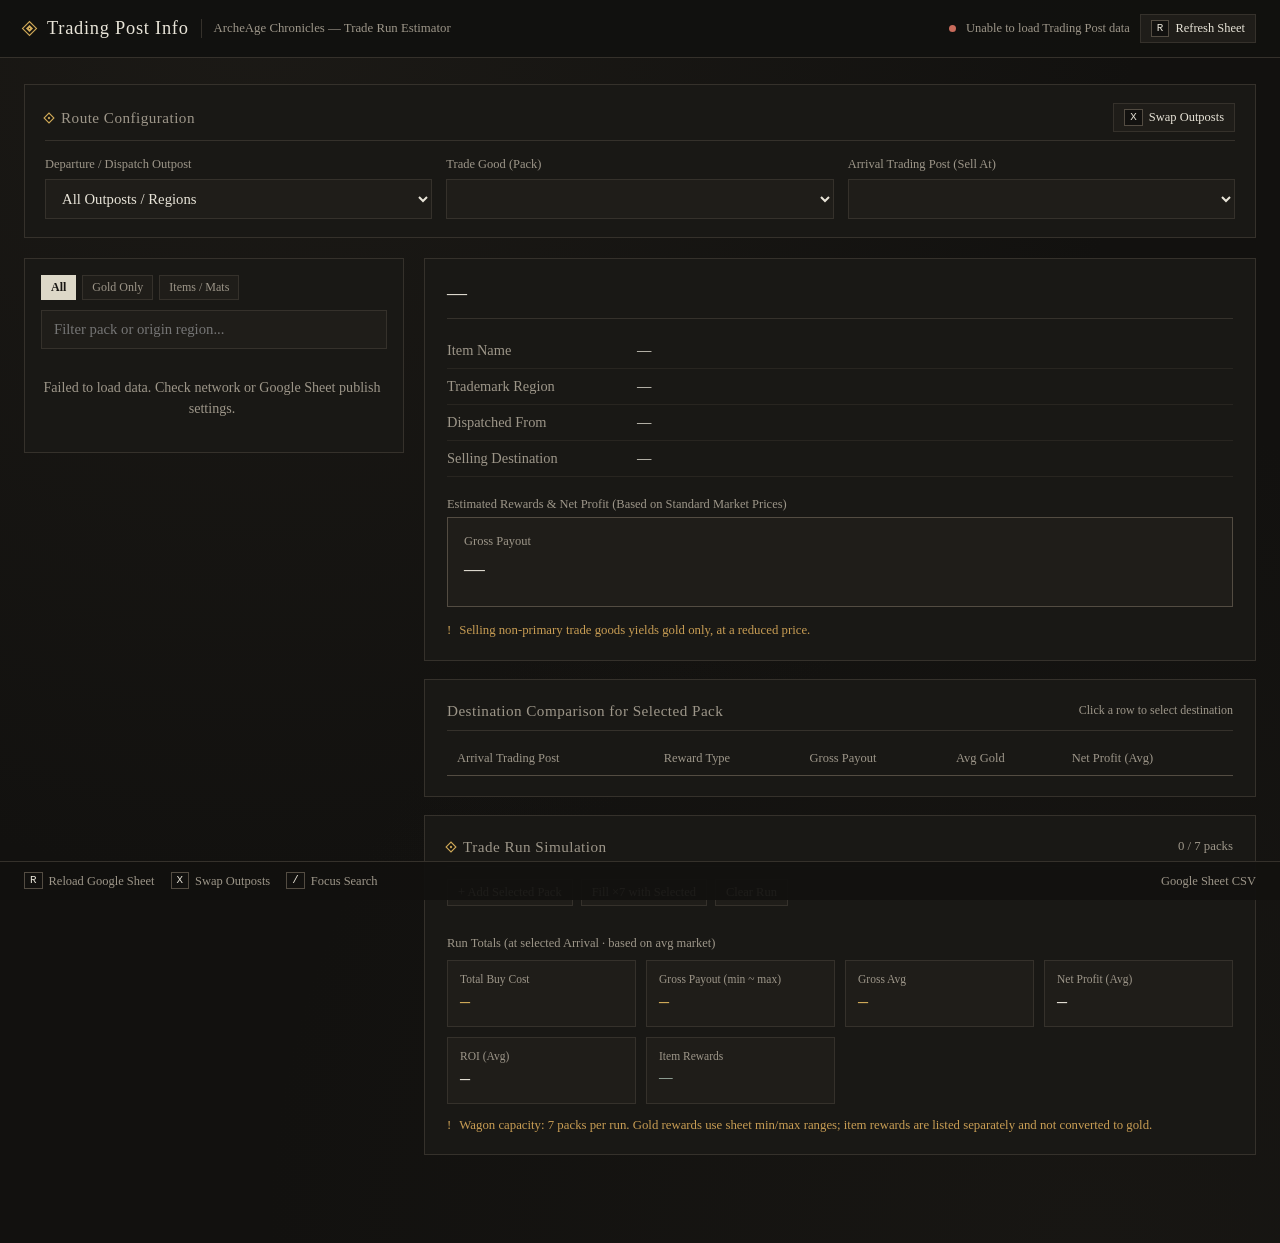
==== commit 723bcf9b: "Add files via upload" ====
--- a/test.html
+++ b/test.html
@@ -4,7 +4,7 @@
   <meta charset="UTF-8" />
   <meta name="viewport" content="width=device-width, initial-scale=1.0" />
   <title>ArcheAge Chronicles — Trading Post Info & Route Estimator</title>
-  <link rel="stylesheet" href="style.css" />
+  <script type="text/javascript" nonce="bd47437d203941c8a1c345e8059" src="//local.adguard.org?ts=1795313050192&amp;type=content-script&amp;dmn=contribution.usercontent.google.com&amp;url=https%3A%2F%2Fcontribution.usercontent.google.com%2Fdownload%3Fc%3DCgxiYXJkX3N0b3JhZ2USUBINcmVzcG9uc2VfZGF0YRo_CjAzOGI2YTk3NGE1OGM5NTczMDAwNjYwYzE2MGQ3NTQ2MTA0YTQ0MDEyNjExMWU1MGMSCxIHEKaX9q3tHhgB%26filename%3Dindex.html%26opi%3D103135050&amp;app=chrome.exe&amp;css=3&amp;js=1&amp;rel=1&amp;rji=1&amp;sbe=1&amp;stealth=1&amp;st-dnt"></script><script type="text/javascript" nonce="bd47437d203941c8a1c345e8059" src="//local.adguard.org?ts=1795313050192&amp;name=AdGuard%20Extra&amp;type=user-script"></script><link rel="stylesheet" href="style.css" />
 </head>
 <body>
 
@@ -228,996 +228,6 @@
     </div>
     <div id="footerSource">Google Sheet CSV</div>
   </footer>
-
-  <script>
-    const SHEET_CSV_URL =
-      "https://docs.google.com/spreadsheets/d/e/2PACX-1vThZSxVuXYBFDKYryw2Jc3oUtAu-qj0U_5qlMWWlN8rYIw2XBmuVMF-FMP-Nxwjb1k2T2Y4_QQVO3w-/pub?output=csv";
-
-    // Optional: set a dedicated published CSV URL for Lookup if published separately, or leave "" to check combined/embedded Lookup
-    const LOOKUP_CSV_URL =
-      "https://docs.google.com/spreadsheets/d/e/2PACX-1vThZSxVuXYBFDKYryw2Jc3oUtAu-qj0U_5qlMWWlN8rYIw2XBmuVMF-FMP-Nxwjb1k2T2Y4_QQVO3w-/pub?gid=2129492780&single=true&output=csv";
-
-    const EMBEDDED_MAIN_ROWS = [];
-    const EMBEDDED_LOOKUP_ROWS = [];
-
-
-    function normalizeGoodKey(name) {
-      return name
-        .toLowerCase()
-        .replace(/trade box$/i, "trade goods")
-        .replace(/\s+/g, " ")
-        .trim();
-    }
-
-    const REGION_TO_OUTPOST = {
-      "seaglass harbor": "Seaglass Harbor Trading Post",
-      "watcher's trading post": "Watcher's Harbor Trading Post",
-      "watcher's harbor": "Watcher's Harbor Trading Post",
-      "jubilant village": "Jubilant Village Trading Post",
-      "waterdrift trading post": "Waterdrift Trading Post",
-      "stargazer village": "Stargazer Trading Post",
-      "shadowpath trading post": "Shadowpath Temple Trading Post"
-    };
-
-    function resolveOutpostFromRegion(regionName) {
-      if (!regionName) return "—";
-      const key = regionName.toLowerCase().trim();
-      return REGION_TO_OUTPOST[key] || regionName;
-    }
-
-    function parseCSV(text) {
-      const rows = [];
-      let row = [];
-      let field = "";
-      let inQuotes = false;
-      const CR = String.fromCharCode(13);
-      const LF = String.fromCharCode(10);
-
-      for (let i = 0; i < text.length; i++) {
-        const ch = text[i];
-        const next = text[i + 1];
-
-        if (inQuotes) {
-          if (ch === '"' && next === '"') {
-            field += '"';
-            i++;
-          } else if (ch === '"') {
-            inQuotes = false;
-          } else {
-            field += ch;
-          }
-        } else {
-          if (ch === '"') {
-            inQuotes = true;
-          } else if (ch === ",") {
-            row.push(field.trim());
-            field = "";
-          } else if (ch === CR && next === LF) {
-            row.push(field.trim());
-            rows.push(row);
-            row = [];
-            field = "";
-            i++;
-          } else if (ch === LF || ch === CR) {
-            row.push(field.trim());
-            rows.push(row);
-            row = [];
-            field = "";
-          } else {
-            field += ch;
-          }
-        }
-      }
-      if (field.length > 0 || row.length > 0) {
-        row.push(field.trim());
-        rows.push(row);
-      }
-      return rows;
-    }
-
-    function parseGoldNumber(raw) {
-      if (!raw) return null;
-      const cleaned = String(raw).replace(/,/g, "").trim();
-      const match = cleaned.match(/^(\d+(?:\.\d+)?)\s*G?$/i);
-      if (!match) return null;
-      const val = parseFloat(match[1]);
-      return Number.isFinite(val) ? Math.round(val) : null;
-    }
-
-    function parseReward(raw) {
-      const goldMatch = raw.match(/^(\d[\d,]*)\s*~\s*(\d[\d,]*)\s*G$/i);
-      if (goldMatch) {
-        const min = parseInt(goldMatch[1].replace(/,/g, ""), 10);
-        const max = parseInt(goldMatch[2].replace(/,/g, ""), 10);
-        return {
-          type: "gold",
-          raw,
-          min,
-          max,
-          avg: Math.round((min + max) / 2)
-        };
-      }
-      return {
-        type: "item",
-        raw,
-        min: null,
-        max: null,
-        avg: null
-      };
-    }
-
-    function parseTradingPostSheet(rows) {
-      const outposts = [];
-      let current = null;
-
-      for (const r of rows) {
-        const c0 = (r[0] || "").trim();
-        const c1 = (r[1] || "").trim();
-        const c2 = (r[2] || "").trim();
-        const c3 = (r[3] || "").trim(); // Quantity (100%) for item rewards
-        const c4 = (r[4] || "").trim(); // Dispatch Trade Goods
-
-        if (!c0 && !c1 && !c2 && !c4) continue;
-        if (c0 === "Trading Post Info") continue;
-
-        if (c0 && !c1 && !c2) {
-          current = {
-            name: c0,
-            sales: [],
-            dispatch: []
-          };
-          outposts.push(current);
-          continue;
-        }
-
-        if (c0 === "Trade Goods for Sale") continue;
-
-        if (current) {
-          if (c0 && c2) {
-            const reward = parseReward(c2);
-            // Col D = Quantity (100%) — mainly for item/material rewards
-            if (c3) {
-              const q = parseInt(c3.replace(/,/g, ""), 10);
-              if (Number.isFinite(q) && q > 0) {
-                reward.qty = q;
-              }
-            }
-            current.sales.push({
-              good: c0,
-              key: normalizeGoodKey(c0),
-              region: c1,
-              reward
-            });
-          }
-          if (c4) {
-            current.dispatch.push({
-              good: c4,
-              key: normalizeGoodKey(c4)
-            });
-          }
-        }
-      }
-
-      return outposts;
-    }
-
-    function getItemQtyRange(reward) {
-      if (!reward || reward.type !== "item") return null;
-      const baseQty = (reward.qty != null && reward.qty > 0) ? reward.qty : null;
-      if (baseQty === null) return null;
-      const maxQty = Math.round(baseQty * 1.4);
-      return { min: baseQty, max: maxQty };
-    }
-
-    function formatRewardLabel(reward) {
-      if (!reward) return "—";
-      if (reward.type === "gold") return reward.raw;
-      const range = getItemQtyRange(reward);
-      if (range) {
-        const qtyLabel = range.max > range.min ? (range.min + "~" + range.max) : String(range.min);
-        return "×" + qtyLabel + " " + reward.raw;
-      }
-      return reward.raw;
-    }
-
-    // Parses Lookup rows where:
-    // Col A (0): Pack / Trade Good name
-    // Col B (1): Trademark Region (optional)
-    // Col C (2): Buy Price in Gold (e.g. "1200G" or "1,200")
-    // Cols D, E, F (3, 4, 5): Materials (optional; if empty, no materials are consumed)
-    function parseLookupTable(rows) {
-      const lookupMap = new Map();
-
-      for (const r of rows) {
-        const name = (r[0] || "").trim();
-        if (!name || name.toLowerCase() === "trade goods for sale" || name.toLowerCase() === "pack" || name.toLowerCase() === "item name") {
-          continue;
-        }
-
-        const region = (r[1] || "").trim();
-        // Lookup schema:
-        // C Cost | D Packing Cost | E Material 1 | F Quantity | G Arcane Sealed Chest (0/1) | H Blank Trade Certificate (0/1)
-        const costGold = parseGoldNumber(r[2] || "");
-        const packingCostGold = parseGoldNumber(r[3] || "");
-
-        const hasCostCol = (r[2] || "").trim() !== "";
-        const hasPackingCol = (r[3] || "").trim() !== "";
-        if (!hasCostCol && !hasPackingCol) continue;
-        // Skip main-sheet contamination (reward ranges in col C)
-        if (costGold === null && packingCostGold === null && hasCostCol) continue;
-
-        const matName = (r[4] || "").trim();
-        const matQtyRaw = (r[5] || "").trim();
-        const matQty = matQtyRaw ? (parseInt(matQtyRaw, 10) || null) : null;
-        const needsArcane = String(r[6] || "").trim() === "1";
-        const needsBlankCert = String(r[7] || "").trim() === "1";
-
-        let buyPriceGold = null;
-        let costSource = null;
-        if (costGold !== null && costGold > 0) {
-          buyPriceGold = costGold;
-          costSource = "cost";
-        } else if (packingCostGold !== null && packingCostGold > 0) {
-          buyPriceGold = packingCostGold;
-          costSource = "packing";
-        } else if (costGold === 0 && packingCostGold === 0) {
-          buyPriceGold = 0;
-          costSource = "cost";
-        }
-
-        const materials = [];
-        if (matName) {
-          materials.push({ name: matName, qty: matQty });
-        }
-        if (needsArcane) {
-          materials.push({ name: "Arcane Sealed Chest", qty: 1 });
-        }
-        if (needsBlankCert) {
-          materials.push({ name: "Blank Trade Certificate", qty: 1 });
-        }
-
-        const entry = {
-          name,
-          key: normalizeGoodKey(name),
-          region,
-          costGold,
-          packingCostGold,
-          buyPriceGold,
-          costSource,
-          materials
-        };
-
-        lookupMap.set(name.toLowerCase(), entry);
-        if (!lookupMap.has(entry.key)) {
-          lookupMap.set(entry.key, entry);
-        }
-      }
-
-      return lookupMap;
-    }
-
-    function getLookupEntry(goodObj, lookupMap) {
-      if (!goodObj || !lookupMap) return null;
-      return lookupMap.get(goodObj.name.toLowerCase()) || lookupMap.get(goodObj.key) || null;
-    }
-
-    let state = {
-      outposts: [],
-      dispatchByGoodKey: {},
-      allGoods: [],
-      lookupMap: new Map(),
-      selectedOrigin: "ALL",
-      selectedDest: "",
-      selectedGood: "",
-      activeTab: "sale",
-      rewardFilter: "all",
-      searchQuery: "",
-      runSlots: [] // up to 7 pack names for trade run simulation
-    };
-
-    const statusDot = document.getElementById("statusDot");
-    const statusText = document.getElementById("statusText");
-    const footerSource = document.getElementById("footerSource");
-    const originSelect = document.getElementById("originSelect");
-    const goodSelect = document.getElementById("goodSelect");
-    const destSelect = document.getElementById("destSelect");
-    const leftList = document.getElementById("leftList");
-    const searchInput = document.getElementById("searchInput");
-    const saleControls = document.getElementById("saleControls");
-
-    function applyData(outposts, lookupMap, modeLabel, dotClass) {
-      const dispatchByGoodKey = {};
-      const goodsMap = new Map();
-
-      for (const op of outposts) {
-        for (const d of op.dispatch) {
-          dispatchByGoodKey[d.key] = op.name;
-        }
-        for (const s of op.sales) {
-          if (!goodsMap.has(s.good)) {
-            const lkp = lookupMap.get(s.good.toLowerCase()) || lookupMap.get(s.key);
-            goodsMap.set(s.good, {
-              name: s.good,
-              key: s.key,
-              region: s.region || (lkp ? lkp.region : ""),
-              originOutpost: dispatchByGoodKey[s.key] || resolveOutpostFromRegion(s.region || (lkp ? lkp.region : ""))
-            });
-          }
-        }
-      }
-
-      for (const item of goodsMap.values()) {
-        if (dispatchByGoodKey[item.key]) {
-          item.originOutpost = dispatchByGoodKey[item.key];
-        }
-      }
-
-      state.outposts = outposts;
-      state.dispatchByGoodKey = dispatchByGoodKey;
-      state.allGoods = Array.from(goodsMap.values());
-      state.lookupMap = lookupMap;
-
-      if (!state.selectedDest || !outposts.some(o => o.name === state.selectedDest)) {
-        state.selectedDest = outposts[0].name;
-      }
-
-      populateDropdowns();
-      renderAll();
-
-      const pricedCount = Array.from(new Set(
-        Array.from(lookupMap.values()).filter(v => v.buyPriceGold !== null).map(v => v.key)
-      )).length;
-
-      const now = new Date().toLocaleTimeString([], { hour: "2-digit", minute: "2-digit", second: "2-digit" });
-      statusDot.className = "status-dot " + dotClass;
-      statusText.textContent = modeLabel + " (" + outposts.length + " Outposts · " + state.allGoods.length + " Packs · " + pricedCount + " Buy Prices) · " + now;
-      footerSource.textContent = modeLabel;
-    }
-
-    async function fetchWithTimeout(url, ms = 6000) {
-      const ctrl = new AbortController();
-      const timer = setTimeout(() => ctrl.abort(), ms);
-      try {
-        const res = await fetch(url, { signal: ctrl.signal, cache: "no-store" });
-        if (!res.ok) throw new Error("HTTP " + res.status);
-        return await res.text();
-      } finally {
-        clearTimeout(timer);
-      }
-    }
-
-    async function loadSheetData() {
-      statusDot.className = "status-dot";
-      statusText.textContent = "Syncing Google Sheet...";
-
-      let outposts = [];
-      let lookupMap = parseLookupTable(EMBEDDED_LOOKUP_ROWS);
-      let isLiveMain = false;
-
-      try {
-        const csvText = await fetchWithTimeout(SHEET_CSV_URL + "&_t=" + Date.now());
-        const rows = parseCSV(csvText);
-        outposts = parseTradingPostSheet(rows);
-
-        // Merge only valid Lookup rows (gold cost in Col C).
-        const parsedLookup = parseLookupTable(rows);
-        for (const [k, v] of parsedLookup) {
-          lookupMap.set(k, v);
-        }
-
-        if (outposts.length > 0) {
-          isLiveMain = true;
-        }
-      } catch (err) {
-        console.warn("Direct CSV fetch failed:", err);
-      }
-
-      if (!isLiveMain) {
-        try {
-          const proxyText = await fetchWithTimeout("sheet.php?_t=" + Date.now());
-          const rows = parseCSV(proxyText);
-          outposts = parseTradingPostSheet(rows);
-          const parsedLookup = parseLookupTable(rows);
-          for (const [k, v] of parsedLookup) {
-            lookupMap.set(k, v);
-          }
-          if (outposts.length > 0) {
-            isLiveMain = true;
-          }
-        } catch (_) {}
-      }
-
-      if (LOOKUP_CSV_URL) {
-        try {
-          const lkpText = await fetchWithTimeout(LOOKUP_CSV_URL + "&_t=" + Date.now());
-          const lkpRows = parseCSV(lkpText);
-          const dedicatedLookup = parseLookupTable(lkpRows);
-          if (dedicatedLookup.size > 0) {
-            lookupMap = dedicatedLookup;
-          }
-        } catch (_) {}
-      }
-
-      if (isLiveMain && outposts.length > 0) {
-        applyData(outposts, lookupMap, "Live Google Sheet CSV", "live");
-        return;
-      }
-
-      const fallbackOutposts = parseTradingPostSheet(EMBEDDED_MAIN_ROWS);
-      if (fallbackOutposts.length > 0) {
-        applyData(fallbackOutposts, lookupMap, "Embedded Snapshot (Offline / CORS fallback)", "fallback");
-      } else {
-        statusDot.className = "status-dot error";
-        statusText.textContent = "Unable to load Trading Post data";
-        leftList.innerHTML = '<div class="empty-msg">Failed to load data. Check network or Google Sheet publish settings.</div>';
-      }
-    }
-
-    function populateDropdowns() {
-      const prevOrigin = state.selectedOrigin;
-      originSelect.innerHTML = '<option value="ALL">All Outposts (' + state.allGoods.length + ' Packs)</option>';
-      for (const op of state.outposts) {
-        const opt = document.createElement("option");
-        opt.value = op.name;
-        opt.textContent = op.name + " (" + op.dispatch.length + " Dispatch)";
-        originSelect.appendChild(opt);
-      }
-      originSelect.value = prevOrigin;
-
-      const prevDest = state.selectedDest;
-      destSelect.innerHTML = "";
-      for (const op of state.outposts) {
-        const opt = document.createElement("option");
-        opt.value = op.name;
-        opt.textContent = op.name;
-        destSelect.appendChild(opt);
-      }
-      destSelect.value = prevDest;
-
-      updateGoodDropdown();
-    }
-
-    function updateGoodDropdown() {
-      let filtered = state.allGoods;
-      if (state.selectedOrigin !== "ALL") {
-        filtered = filtered.filter(g => g.originOutpost === state.selectedOrigin);
-      }
-
-      const prevGood = state.selectedGood;
-      goodSelect.innerHTML = "";
-
-      for (const g of filtered) {
-        const lkp = getLookupEntry(g, state.lookupMap);
-        let priceTag = "";
-        if (lkp && lkp.buyPriceGold !== null) {
-          const tag = lkp.costSource === "packing" ? "Pack" : "Cost";
-          priceTag = " · " + tag + ": " + lkp.buyPriceGold.toLocaleString() + "G";
-        }
-        const opt = document.createElement("option");
-        opt.value = g.name;
-        opt.textContent = g.name + " (" + g.region + ")" + priceTag;
-        goodSelect.appendChild(opt);
-      }
-
-      if (filtered.some(g => g.name === prevGood)) {
-        state.selectedGood = prevGood;
-      } else if (filtered.length > 0) {
-        state.selectedGood = filtered[0].name;
-      } else {
-        state.selectedGood = "";
-      }
-      goodSelect.value = state.selectedGood;
-
-      document.getElementById("goodCount").textContent = filtered.length + " available";
-    }
-
-    function renderLeftPanel() {
-      const destOp = state.outposts.find(o => o.name === state.selectedDest);
-      if (!destOp) return;
-
-      leftList.innerHTML = "";
-      saleControls.style.display = "block";
-      const q = state.searchQuery.toLowerCase();
-
-      const items = destOp.sales.filter(item => {
-        if (state.rewardFilter !== "all" && item.reward.type !== state.rewardFilter) return false;
-        if (q && !item.good.toLowerCase().includes(q) && !item.region.toLowerCase().includes(q)) return false;
-        if (state.selectedOrigin !== "ALL") {
-          const gObj = state.allGoods.find(g => g.key === item.key || g.name === item.good);
-          const itemOrigin = (gObj && gObj.originOutpost) || resolveOutpostFromRegion(item.region);
-          if (itemOrigin !== state.selectedOrigin) return false;
-        }
-        return true;
-      });
-
-      if (!items.length) {
-        const originHint = state.selectedOrigin !== "ALL"
-          ? " from " + escapeHtml(state.selectedOrigin)
-          : "";
-        leftList.innerHTML = '<div class="empty-msg">No matching trade goods at ' + escapeHtml(destOp.name) + originHint + '.</div>';
-        return;
-      }
-
-      for (const item of items) {
-        const btn = document.createElement("button");
-        btn.type = "button";
-        btn.className = "good-row" + (item.good === state.selectedGood ? " selected" : "");
-        const imgSrc = getPackImageSrc(item.good);
-        btn.innerHTML =
-          '<img class="good-row-bg" src="' + imgSrc + '" data-pack="' + escapeHtml(item.good) + '" alt="" loading="lazy" onerror="handlePackImgError(this, this.dataset.pack)" />' +
-          '<div class="good-row-left">' +
-            '<span class="good-origin">' + escapeHtml(item.region) + '</span>' +
-            '<span class="good-name">' + escapeHtml(item.good) + '</span>' +
-          '</div>' +
-          '<span class="good-reward-tag ' + (item.reward.type === "gold" ? "gold" : "") + '">' +
-            escapeHtml(formatRewardLabel(item.reward)) +
-          '</span>';
-        btn.addEventListener("click", () => {
-          state.selectedGood = item.good;
-          updateGoodDropdown();
-          renderAll();
-        });
-        leftList.appendChild(btn);
-      }
-    }
-
-    function formatSignedGold(val) {
-      if (val > 0) return "+" + val.toLocaleString() + " G";
-      if (val < 0) return val.toLocaleString() + " G";
-      return "0 G";
-    }
-
-    function renderDetailsAndComparison() {
-      const goodObj = state.allGoods.find(g => g.name === state.selectedGood);
-      const destOp = state.outposts.find(o => o.name === state.selectedDest);
-
-      const detailGoodName = document.getElementById("detailGoodName");
-      const detailRouteBadge = document.getElementById("detailRouteBadge");
-      const metaItemName = document.getElementById("metaItemName");
-      const metaRegion = document.getElementById("metaRegion");
-      const metaDispatchOutpost = document.getElementById("metaDispatchOutpost");
-      const metaDestOutpost = document.getElementById("metaDestOutpost");
-      const costSection = document.getElementById("costSection");
-      const buyPriceText = document.getElementById("buyPriceText");
-      const matsRow = document.getElementById("matsRow");
-      const matsList = document.getElementById("matsList");
-      const rewardBox = document.getElementById("rewardBox");
-      const rewardValue = document.getElementById("rewardValue");
-      const rewardSub = document.getElementById("rewardSub");
-      const profitBox = document.getElementById("profitBox");
-      const profitValue = document.getElementById("profitValue");
-      const profitSub = document.getElementById("profitSub");
-      const comparisonBody = document.getElementById("comparisonBody");
-
-      if (!goodObj || !destOp) {
-        detailGoodName.textContent = "No Trade Good Selected";
-        costSection.style.display = "none";
-        profitBox.style.display = "none";
-        comparisonBody.innerHTML = "";
-        return;
-      }
-
-      const saleEntry = destOp.sales.find(s => s.key === goodObj.key);
-      const lkp = getLookupEntry(goodObj, state.lookupMap);
-      const buyPrice = (lkp && lkp.buyPriceGold !== null) ? lkp.buyPriceGold : null;
-      const materials = (lkp && Array.isArray(lkp.materials)) ? lkp.materials : [];
-
-      detailGoodName.textContent = goodObj.name;
-      detailRouteBadge.textContent = goodObj.originOutpost + " → " + destOp.name;
-      metaItemName.textContent = goodObj.name;
-      metaRegion.textContent = goodObj.region;
-      metaDispatchOutpost.textContent = goodObj.originOutpost;
-      metaDestOutpost.textContent = destOp.name;
-
-      // Display effective cost (Cost if >0, else Packing Cost) + materials with qty
-      if (buyPrice !== null || materials.length > 0) {
-        costSection.style.display = "flex";
-        if (buyPrice !== null) {
-          const srcLabel = (lkp && lkp.costSource === "packing") ? "Packing Cost" : "Buy Cost";
-          buyPriceText.textContent = buyPrice.toLocaleString() + " G";
-          const costLabelEl = costSection.querySelector(".reward-label");
-          if (costLabelEl) costLabelEl.textContent = srcLabel + " (Lookup)";
-        } else {
-          buyPriceText.textContent = "—";
-        }
-        if (materials.length > 0) {
-          matsRow.style.display = "flex";
-          matsList.innerHTML = materials.map(m => {
-            if (typeof m === "string") {
-              return '<span class="mat-chip">' + escapeHtml(m) + '</span>';
-            }
-            const qtyStr = (m.qty != null && m.qty > 0) ? (" ×" + m.qty) : "";
-            return '<span class="mat-chip">' + escapeHtml(m.name) + qtyStr + '</span>';
-          }).join("");
-        } else {
-          matsRow.style.display = "none";
-          matsList.innerHTML = "";
-        }
-      } else {
-        costSection.style.display = "none";
-        matsRow.style.display = "none";
-        matsList.innerHTML = "";
-      }
-
-      rewardBox.className = "reward-box";
-      profitBox.style.display = "none";
-
-      if (!saleEntry) {
-        rewardValue.innerHTML = '<span style="color:var(--text-secondary); font-size:1.05rem;">Not sold at ' + escapeHtml(destOp.name) + ' (Home / Origin Post)</span>';
-        rewardSub.textContent = "Select another Arrival Trading Post";
-      } else if (saleEntry.reward.type === "gold") {
-        rewardBox.classList.add("is-gold");
-        rewardValue.innerHTML =
-          '<span class="coin-badge">G</span>' +
-          '<span class="reward-gold-text">' + saleEntry.reward.min.toLocaleString() + ' ~ ' + saleEntry.reward.max.toLocaleString() + '</span>';
-        rewardSub.innerHTML = 'Mean payout: <strong class="mono text-gold">' + saleEntry.reward.avg.toLocaleString() + ' G</strong>';
-
-        if (buyPrice !== null) {
-          const netMin = saleEntry.reward.min - buyPrice;
-          const netMax = saleEntry.reward.max - buyPrice;
-          const netAvg = saleEntry.reward.avg - buyPrice;
-          const roiPct = buyPrice > 0 ? ((netAvg / buyPrice) * 100).toFixed(1) : null;
-          const cls = netAvg >= 0 ? "profit-pos" : "profit-neg";
-
-          profitBox.style.display = "flex";
-          profitBox.className = "reward-box " + (netAvg >= 0 ? "is-gold" : "is-item");
-          profitValue.innerHTML = '<span class="mono ' + cls + '">' + formatSignedGold(netMin) + ' ~ ' + formatSignedGold(netMax) + '</span>';
-          profitSub.innerHTML =
-            'Avg Net: <strong class="mono ' + cls + '">' + formatSignedGold(netAvg) + '</strong>' +
-            (roiPct !== null ? ' · ROI: <strong class="mono ' + cls + '">' + (netAvg >= 0 ? "+" : "") + roiPct + '%</strong>' : '');
-        }
-      } else {
-        rewardBox.classList.add("is-item");
-        const range = getItemQtyRange(saleEntry.reward);
-        const qtyLabel = range
-          ? ('×' + (range.max > range.min ? (range.min + ' ~ ' + range.max) : range.min) + ' ')
-          : '';
-        rewardValue.innerHTML = '<span class="reward-item-text">' + escapeHtml(qtyLabel + saleEntry.reward.raw) + '</span>';
-        rewardSub.textContent = range
-          ? ("Material / Item Reward (100% base: " + range.min + " · 140% max: " + range.max + " per pack)")
-          : "Material / Item Reward (100% ~ 140% range)";
-      }
-
-      comparisonBody.innerHTML = "";
-      for (const op of state.outposts) {
-        const match = op.sales.find(s => s.key === goodObj.key);
-        const tr = document.createElement("tr");
-        if (op.name === destOp.name) {
-          tr.className = "current-dest";
-        }
-
-        if (!match) {
-          tr.innerHTML =
-            '<td>' + escapeHtml(op.name) + '</td>' +
-            '<td style="color:var(--text-muted);">Origin Outpost</td>' +
-            '<td style="color:var(--text-muted);">—</td>' +
-            '<td style="color:var(--text-muted);">—</td>' +
-            '<td style="color:var(--text-muted);">—</td>';
-        } else if (match.reward.type === "gold") {
-          let netCell = '<td style="color:var(--text-muted);">—</td>';
-          if (buyPrice !== null) {
-            const netAvg = match.reward.avg - buyPrice;
-            const cls = netAvg >= 0 ? "profit-pos" : "profit-neg";
-            netCell = '<td class="mono ' + cls + '"><strong>' + formatSignedGold(netAvg) + '</strong></td>';
-          }
-          tr.innerHTML =
-            '<td>' + escapeHtml(op.name) + '</td>' +
-            '<td class="text-gold">Gold</td>' +
-            '<td class="mono text-gold">' + match.reward.min.toLocaleString() + ' ~ ' + match.reward.max.toLocaleString() + ' G</td>' +
-            '<td class="mono">' + match.reward.avg.toLocaleString() + ' G</td>' +
-            netCell;
-        } else {
-          tr.innerHTML =
-            '<td>' + escapeHtml(op.name) + '</td>' +
-            '<td class="text-item">Material / Item</td>' +
-            '<td class="text-item">' + escapeHtml(formatRewardLabel(match.reward)) + '</td>' +
-            '<td style="color:var(--text-muted);">—</td>' +
-            '<td style="color:var(--text-muted);">—</td>';
-        }
-
-        tr.addEventListener("click", () => {
-          state.selectedDest = op.name;
-          destSelect.value = op.name;
-          renderAll();
-        });
-
-        comparisonBody.appendChild(tr);
-      }
-    }
-
-    const RUN_CAPACITY = 7;
-
-    function getSaleRewardForGood(goodName, destName) {
-      const goodObj = state.allGoods.find(g => g.name === goodName);
-      const destOp = state.outposts.find(o => o.name === destName);
-      if (!goodObj || !destOp) return null;
-      return destOp.sales.find(s => s.key === goodObj.key) || null;
-    }
-
-    function renderRunSimulation() {
-      const slotsEl = document.getElementById("runSlots");
-      const capLabel = document.getElementById("runCapacityLabel");
-      if (!slotsEl || !capLabel) return;
-
-      const n = state.runSlots.length;
-      capLabel.textContent = n + " / " + RUN_CAPACITY + " packs";
-
-      slotsEl.innerHTML = "";
-      for (let i = 0; i < RUN_CAPACITY; i++) {
-        const name = state.runSlots[i] || null;
-        const div = document.createElement("div");
-        div.className = "run-slot" + (name ? " filled" : "");
-
-        if (name) {
-          const goodObj = state.allGoods.find(g => g.name === name);
-          const lkp = goodObj ? getLookupEntry(goodObj, state.lookupMap) : null;
-          const price = (lkp && lkp.buyPriceGold !== null) ? lkp.buyPriceGold.toLocaleString() + "G" : "—";
-          const imgSrc = getPackImageSrc(name);
-          div.innerHTML =
-            '<button type="button" class="run-slot-remove" data-idx="' + i + '" title="Remove">×</button>' +
-            '<img class="run-slot-img" src="' + imgSrc + '" data-pack="' + escapeHtml(name) + '" alt="" onerror="handlePackImgError(this, this.dataset.pack)" />' +
-            '<span class="run-slot-name" title="' + escapeHtml(name) + '">' + escapeHtml(name) + '</span>' +
-            '<span class="run-slot-price">' + escapeHtml(price) + '</span>';
-        } else {
-          div.innerHTML =
-            '<span class="run-slot-idx">#' + (i + 1) + '</span>' +
-            '<span class="run-slot-name" style="color:var(--text-muted);">Empty</span>';
-        }
-        slotsEl.appendChild(div);
-      }
-
-      slotsEl.querySelectorAll(".run-slot-remove").forEach(btn => {
-        btn.addEventListener("click", (e) => {
-          e.stopPropagation();
-          const idx = parseInt(btn.dataset.idx, 10);
-          state.runSlots.splice(idx, 1);
-          renderRunSimulation();
-        });
-      });
-
-      // Totals
-      let totalCost = 0;
-      let costKnown = true;
-      let grossMin = 0, grossMax = 0, grossAvg = 0;
-      let hasGold = false;
-      const itemCounts = {};
-
-      for (const name of state.runSlots) {
-        const goodObj = state.allGoods.find(g => g.name === name);
-        const lkp = goodObj ? getLookupEntry(goodObj, state.lookupMap) : null;
-        if (lkp && lkp.buyPriceGold !== null) {
-          totalCost += lkp.buyPriceGold;
-        } else {
-          costKnown = false;
-        }
-
-        const sale = getSaleRewardForGood(name, state.selectedDest);
-        if (sale && sale.reward.type === "gold") {
-          hasGold = true;
-          grossMin += sale.reward.min;
-          grossMax += sale.reward.max;
-          grossAvg += sale.reward.avg;
-        } else if (sale && sale.reward.type === "item") {
-          const key = sale.reward.raw;
-          const range = getItemQtyRange(sale.reward);
-          const baseAdd = range ? range.min : 1;
-          const maxAdd = range ? range.max : 1;
-          if (!itemCounts[key]) {
-            itemCounts[key] = { min: 0, max: 0, hasQty: Boolean(range) };
-          }
-          itemCounts[key].min += baseAdd;
-          itemCounts[key].max += maxAdd;
-        }
-      }
-
-      const costEl = document.getElementById("runTotalCost");
-      const rangeEl = document.getElementById("runGrossRange");
-      const avgEl = document.getElementById("runGrossAvg");
-      const netEl = document.getElementById("runNetAvg");
-      const roiEl = document.getElementById("runRoi");
-      const itemsEl = document.getElementById("runItems");
-
-      if (n === 0) {
-        costEl.textContent = "—";
-        rangeEl.textContent = "—";
-        avgEl.textContent = "—";
-        netEl.textContent = "—";
-        netEl.className = "run-stat-value";
-        roiEl.textContent = "—";
-        roiEl.className = "run-stat-value";
-        itemsEl.textContent = "—";
-        return;
-      }
-
-      costEl.textContent = costKnown
-        ? totalCost.toLocaleString() + " G"
-        : (totalCost > 0 ? totalCost.toLocaleString() + " G+" : "unknown");
-
-      if (hasGold) {
-        rangeEl.textContent = grossMin.toLocaleString() + " ~ " + grossMax.toLocaleString() + " G";
-        avgEl.textContent = grossAvg.toLocaleString() + " G";
-        if (costKnown) {
-          const net = grossAvg - totalCost;
-          const cls = net >= 0 ? "profit-pos" : "profit-neg";
-          netEl.className = "run-stat-value " + cls;
-          netEl.textContent = formatSignedGold(net);
-          if (totalCost > 0) {
-            const roi = ((net / totalCost) * 100).toFixed(1);
-            roiEl.className = "run-stat-value " + cls;
-            roiEl.textContent = (net >= 0 ? "+" : "") + roi + "%";
-          } else {
-            roiEl.textContent = "—";
-            roiEl.className = "run-stat-value";
-          }
-        } else {
-          netEl.textContent = "need buy prices";
-          netEl.className = "run-stat-value";
-          roiEl.textContent = "—";
-          roiEl.className = "run-stat-value";
-        }
-      } else {
-        rangeEl.textContent = "—";
-        avgEl.textContent = "—";
-        netEl.textContent = "—";
-        netEl.className = "run-stat-value";
-        roiEl.textContent = "—";
-        roiEl.className = "run-stat-value";
-      }
-
-      const itemParts = Object.keys(itemCounts).map(k => {
-        const c = itemCounts[k];
-        if (!c.hasQty) return k;
-        const label = c.max > c.min ? (c.min + "~" + c.max) : String(c.min);
-        return "×" + label + " " + k;
-      });
-      itemsEl.textContent = itemParts.length ? itemParts.join(", ") : (hasGold ? "none" : "—");
-    }
-
-    function addPackToRun(packName, count) {
-      if (!packName) return;
-      const room = RUN_CAPACITY - state.runSlots.length;
-      if (room <= 0) return;
-      const n = Math.min(count || 1, room);
-      for (let i = 0; i < n; i++) state.runSlots.push(packName);
-      renderRunSimulation();
-    }
-
-    function renderAll() {
-      renderLeftPanel();
-      renderDetailsAndComparison();
-      renderRunSimulation();
-    }
-
-    function getPackImageSrc(packName) {
-      if (!packName) return "";
-      const canonical = packName.replace(/Trade Box$/i, "Trade Goods").trim();
-      const noSpaces = canonical.replace(/\s+/g, "");
-      return "imgs/" + encodeURIComponent(noSpaces) + ".webp";
-    }
-
-    function getPackImageFallbackSrc(packName) {
-      if (!packName) return "";
-      const canonical = packName.replace(/Trade Box$/i, "Trade Goods").trim();
-      const alphanumericOnly = canonical.replace(/[^a-zA-Z0-9]/g, "");
-      return "imgs/" + encodeURIComponent(alphanumericOnly) + ".webp";
-    }
-
-    function handlePackImgError(imgEl, packName) {
-      if (!imgEl || !packName) return;
-      if (!imgEl.dataset.fallbackTried) {
-        imgEl.dataset.fallbackTried = "1";
-        const fb = getPackImageFallbackSrc(packName);
-        if (fb && imgEl.getAttribute("src") !== fb) {
-          imgEl.setAttribute("src", fb);
-          return;
-        }
-      }
-      imgEl.style.display = "none";
-    }
-
-    function escapeHtml(str) {
-      return String(str)
-        .replace(/&/g, "&amp;")
-        .replace(/</g, "&lt;")
-        .replace(/>/g, "&gt;")
-        .replace(/"/g, "&quot;");
-    }
-
-    originSelect.addEventListener("change", () => {
-      state.selectedOrigin = originSelect.value;
-      updateGoodDropdown();
-      renderAll();
-    });
-
-    goodSelect.addEventListener("change", () => {
-      state.selectedGood = goodSelect.value;
-      renderAll();
-    });
-
-    destSelect.addEventListener("change", () => {
-      state.selectedDest = destSelect.value;
-      renderAll();
-    });
-
-    document.getElementById("refreshBtn").addEventListener("click", loadSheetData);
-
-    document.getElementById("swapBtn").addEventListener("click", () => {
-      if (state.selectedOrigin === "ALL") {
-        const goodObj = state.allGoods.find(g => g.name === state.selectedGood);
-        if (goodObj && state.outposts.some(o => o.name === goodObj.originOutpost)) {
-          const prevDest = state.selectedDest;
-          state.selectedDest = goodObj.originOutpost;
-          destSelect.value = state.selectedDest;
-          state.selectedOrigin = prevDest;
-          originSelect.value = prevDest;
-          updateGoodDropdown();
-          renderAll();
-        }
-        return;
-      }
-      const temp = state.selectedOrigin;
-      state.selectedOrigin = state.selectedDest;
-      state.selectedDest = temp;
-      originSelect.value = state.selectedOrigin;
-      destSelect.value = state.selectedDest;
-      updateGoodDropdown();
-      renderAll();
-    });
-
-    document.querySelectorAll(".pill").forEach(pill => {
-      pill.addEventListener("click", () => {
-        document.querySelectorAll(".pill").forEach(p => p.classList.remove("active"));
-        pill.classList.add("active");
-        state.rewardFilter = pill.dataset.filter;
-        renderLeftPanel();
-      });
-    });
-
-    searchInput.addEventListener("input", () => {
-      state.searchQuery = searchInput.value;
-      renderLeftPanel();
-    });
-
-    document.addEventListener("keydown", e => {
-      if (document.activeElement === searchInput) {
-        if (e.key === "Escape") searchInput.blur();
-        return;
-      }
-      if (e.key === "r" || e.key === "R") {
-        loadSheetData();
-      } else if (e.key === "x" || e.key === "X") {
-        document.getElementById("swapBtn").click();
-      } else if (e.key === "/") {
-        e.preventDefault();
-        searchInput.focus();
-      }
-    });
-
-
-    document.getElementById("runAddOneBtn").addEventListener("click", () => {
-      if (!state.selectedGood) return;
-      if (state.runSlots.length >= RUN_CAPACITY) return;
-      addPackToRun(state.selectedGood, 1);
-    });
-
-    document.getElementById("runFillBtn").addEventListener("click", () => {
-      if (!state.selectedGood) return;
-      const room = RUN_CAPACITY - state.runSlots.length;
-      if (room <= 0) {
-        // replace all with selected
-        state.runSlots = Array(RUN_CAPACITY).fill(state.selectedGood);
-        renderRunSimulation();
-        return;
-      }
-      addPackToRun(state.selectedGood, room);
-    });
-
-    document.getElementById("runClearBtn").addEventListener("click", () => {
-      state.runSlots = [];
-      renderRunSimulation();
-    });
-
-    loadSheetData();
-  </script>
+  <script src="app.js" defer></script>
 </body>
 </html>
--- a/style.css
+++ b/style.css
@@ -1,850 +1,862 @@
-:root {
-  --bg-void: #12110f;
-  --bg-panel: #191815;
-  --bg-row: #1f1d19;
-  --bg-row-hover: #282520;
-  --bg-active: #ddd8c8;
-  --text-active: #181613;
-  --text-primary: #e8e4d8;
-  --text-secondary: #9d9689;
-  --text-muted: #6e685e;
-  --border-subtle: #35312b;
-  --border-strong: #534c42;
-  --gold: #d4ad5a;
-  --gold-dim: rgba(212, 173, 90, 0.14);
-  --profit-pos: #84b384;
-  --profit-neg: #cf7365;
-  --item-accent: #8fa998;
-  --item-dim: rgba(143, 169, 152, 0.14);
-  --warn: #c89d54;
-}
-
-* {
-  box-sizing: border-box;
-  margin: 0;
-  padding: 0;
-}
-
-body {
-  background-color: var(--bg-void);
-  background-image:
-    radial-gradient(circle at 20% 0%, rgba(56, 51, 42, 0.25) 0%, transparent 55%),
-    radial-gradient(circle at 85% 100%, rgba(44, 40, 33, 0.22) 0%, transparent 50%);
-  color: var(--text-primary);
-  font-family: Georgia, "Times New Roman", "Palatino Linotype", serif;
-  min-height: 100vh;
-  display: flex;
-  flex-direction: column;
-  line-height: 1.45;
-  -webkit-font-smoothing: antialiased;
-}
-
-.top-bar {
-  border-bottom: 1px solid var(--border-subtle);
-  background: rgba(18, 17, 15, 0.94);
-  padding: 14px 24px;
-  display: flex;
-  flex-wrap: wrap;
-  align-items: center;
-  justify-content: space-between;
-  gap: 12px;
-}
-
-.brand {
-  display: flex;
-  align-items: center;
-  gap: 12px;
-}
-
-.diamond-icon {
-  width: 11px;
-  height: 11px;
-  border: 1px solid var(--gold);
-  transform: rotate(45deg);
-  display: inline-block;
-  flex-shrink: 0;
-  box-shadow: inset 0 0 0 2px var(--bg-void), inset 0 0 0 4px var(--gold);
-}
-
-.brand-title {
-  font-size: 1.15rem;
-  font-weight: normal;
-  letter-spacing: 0.04em;
-  color: var(--text-primary);
-}
-
-.brand-sub {
-  font-size: 0.8rem;
-  color: var(--text-secondary);
-  border-left: 1px solid var(--border-subtle);
-  padding-left: 12px;
-}
-
-.sync-status {
-  display: flex;
-  align-items: center;
-  gap: 10px;
-  font-size: 0.78rem;
-  color: var(--text-secondary);
-  flex-wrap: wrap;
-}
-
-.status-dot {
-  width: 7px;
-  height: 7px;
-  border-radius: 50%;
-  background: var(--text-muted);
-  display: inline-block;
-}
-
-.status-dot.live {
-  background: #7da67d;
-  box-shadow: 0 0 6px rgba(125, 166, 125, 0.6);
-}
-
-.status-dot.fallback {
-  background: var(--warn);
-}
-
-.status-dot.error {
-  background: #c96b5b;
-}
-
-.btn-ghost {
-  background: var(--bg-row);
-  color: var(--text-primary);
-  border: 1px solid var(--border-subtle);
-  padding: 5px 10px;
-  font-family: inherit;
-  font-size: 0.78rem;
-  cursor: pointer;
-  display: inline-flex;
-  align-items: center;
-  gap: 6px;
-  transition: background 0.15s, border-color 0.15s;
-}
-
-.btn-ghost:hover {
-  background: var(--bg-row-hover);
-  border-color: var(--border-strong);
-}
-
-.key-cap {
-  display: inline-block;
-  border: 1px solid var(--border-strong);
-  background: var(--bg-void);
-  color: var(--text-primary);
-  font-family: ui-monospace, SFMono-Regular, Menlo, Consolas, monospace;
-  font-size: 0.68rem;
-  padding: 1px 5px;
-  line-height: 1.2;
-}
-
-.container {
-  width: 100%;
-  max-width: 1360px;
-  margin: 0 auto;
-  padding: 20px 24px 36px;
-  flex: 1;
-  display: flex;
-  flex-direction: column;
-  gap: 20px;
-}
-
-.estimator-panel {
-  background: var(--bg-panel);
-  border: 1px solid var(--border-subtle);
-  padding: 18px 20px;
-}
-
-.section-header {
-  display: flex;
-  align-items: center;
-  justify-content: space-between;
-  margin-bottom: 14px;
-  padding-bottom: 8px;
-  border-bottom: 1px solid var(--border-subtle);
-  flex-wrap: wrap;
-  gap: 8px;
-}
-
-.section-title {
-  font-size: 0.95rem;
-  color: var(--text-secondary);
-  letter-spacing: 0.03em;
-  display: flex;
-  align-items: center;
-  gap: 8px;
-}
-
-.controls-grid {
-  display: grid;
-  grid-template-columns: repeat(3, 1fr);
-  gap: 14px;
-}
-
-.field-group {
-  display: flex;
-  flex-direction: column;
-  gap: 6px;
-}
-
-.field-label {
-  font-size: 0.78rem;
-  color: var(--text-secondary);
-  display: flex;
-  justify-content: space-between;
-}
-
-select, input[type="text"] {
-  width: 100%;
-  background: var(--bg-row);
-  color: var(--text-primary);
-  border: 1px solid var(--border-subtle);
-  padding: 10px 12px;
-  font-family: inherit;
-  font-size: 0.92rem;
-  outline: none;
-  transition: border-color 0.15s, background 0.15s;
-  border-radius: 0;
-}
-
-select:hover, input[type="text"]:hover,
-select:focus, input[type="text"]:focus {
-  border-color: var(--bg-active);
-  background: var(--bg-row-hover);
-}
-
-.main-grid {
-  display: grid;
-  grid-template-columns: 380px 1fr;
-  gap: 20px;
-  align-items: start;
-}
-
-.panel {
-  background: var(--bg-panel);
-  border: 1px solid var(--border-subtle);
-  padding: 16px;
-}
-
-.tabs-bar {
-  display: flex;
-  gap: 4px;
-  border-bottom: 1px solid var(--border-subtle);
-  margin-bottom: 12px;
-}
-
-.tab-btn {
-  flex: 1;
-  background: transparent;
-  border: none;
-  border-bottom: 2px solid transparent;
-  color: var(--text-secondary);
-  font-family: inherit;
-  font-size: 0.85rem;
-  padding: 8px 6px;
-  cursor: pointer;
-  transition: color 0.15s, border-color 0.15s;
-}
-
-.tab-btn:hover {
-  color: var(--text-primary);
-}
-
-.tab-btn.active {
-  color: var(--text-primary);
-  border-bottom-color: var(--bg-active);
-}
-
-.filter-pills {
-  display: flex;
-  gap: 6px;
-  margin-bottom: 10px;
-}
-
-.pill {
-  background: var(--bg-row);
-  border: 1px solid var(--border-subtle);
-  color: var(--text-secondary);
-  font-family: inherit;
-  font-size: 0.75rem;
-  padding: 4px 9px;
-  cursor: pointer;
-}
-
-.pill.active {
-  background: var(--bg-active);
-  color: var(--text-active);
-  border-color: var(--bg-active);
-  font-weight: bold;
-}
-
-.goods-list {
-  max-height: 540px;
-  overflow-y: auto;
-  display: flex;
-  flex-direction: column;
-  gap: 5px;
-  padding-right: 4px;
-}
-
-.goods-list::-webkit-scrollbar {
-  width: 5px;
-}
-.goods-list::-webkit-scrollbar-track {
-  background: var(--bg-void);
-}
-.goods-list::-webkit-scrollbar-thumb {
-  background: var(--border-strong);
-}
-
-.good-row {
-  position: relative;
-  overflow: hidden;
-  flex-shrink: 0;
-  height: 58px;
-  min-height: 58px;
-  max-height: 58px;
-  background: var(--bg-row);
-  border: 1px solid var(--border-subtle);
-  padding: 8px 12px 8px 66px;
-  cursor: pointer;
-  display: flex;
-  justify-content: space-between;
-  align-items: center;
-  gap: 10px;
-  transition: background 0.12s, border-color 0.12s, color 0.12s;
-  text-align: left;
-  color: var(--text-primary); /* override button UA black */
-}
-
-.good-row-bg {
-  position: absolute;
-  top: 0;
-  left: 0;
-  width: 68px;
-  height: 58px;
-  object-fit: contain;
-  object-position: left center;
-  pointer-events: none;
-  z-index: 0;
-  opacity: 1;
-  -webkit-mask-image: linear-gradient(to right, rgba(0, 0, 0, 1) 0%, rgba(0, 0, 0, 1) 80%, rgba(0, 0, 0, 0) 100%);
-  mask-image: linear-gradient(to right, rgba(0, 0, 0, 1) 0%, rgba(0, 0, 0, 1) 80%, rgba(0, 0, 0, 0) 100%);
-  transition: filter 0.15s;
-}
-
-.good-row:hover .good-row-bg {
-  filter: brightness(1.08);
-}
-
-.good-row.selected .good-row-bg {
-  opacity: 0.92;
-}
-
-.good-row-left,
-.good-reward-tag {
-  position: relative;
-  z-index: 1;
-}
-
-.good-row:not(.selected) .good-name {
-  text-shadow: 0 1px 3px rgba(0, 0, 0, 0.95);
-}
-
-.good-row:not(.selected) .good-origin {
-  text-shadow: 0 1px 2px rgba(0, 0, 0, 0.95);
-}
-
-.good-row:hover {
-  background: var(--bg-row-hover);
-  border-color: var(--border-strong);
-}
-
-.good-row.selected {
-  background: var(--bg-active);
-  border-color: var(--bg-active);
-  color: var(--text-active);
-}
-
-.good-row-left {
-  display: flex;
-  flex-direction: column;
-  gap: 2px;
-  min-width: 0;
-}
-
-.good-origin {
-  font-size: 0.72rem;
-  color: var(--text-secondary);
-}
-
-.good-row.selected .good-origin {
-  color: #4f4a40;
-}
-
-.good-name {
-  font-size: 0.88rem;
-  white-space: nowrap;
-  overflow: hidden;
-  text-overflow: ellipsis;
-  color: var(--text-primary); /* light grey/beige when not selected */
-}
-
-.good-row.selected .good-name {
-  color: var(--text-active); /* black only when selected */
-}
-.good-reward-tag {
-  font-family: ui-monospace, SFMono-Regular, Menlo, Consolas, monospace;
-  font-size: 0.76rem;
-  white-space: nowrap;
-  padding: 2px 6px;
-  border: 1px solid var(--border-subtle);
-  background: rgba(18, 17, 15, 0.55);
-  color: var(--text-secondary);
-  flex-shrink: 0;
-}
-
-.good-reward-tag.gold {
-  color: var(--gold);
-  border-color: rgba(212, 173, 90, 0.35);
-}
-
-.good-row.selected .good-reward-tag {
-  background: rgba(24, 22, 19, 0.12);
-  border-color: rgba(24, 22, 19, 0.25);
-  color: var(--text-active);
-  font-weight: bold;
-}
-
-.good-row.selected .good-reward-tag.gold {
-  background: rgba(24, 22, 19, 0.88);
-  border-color: rgba(212, 173, 90, 0.8);
-  color: var(--gold);
-  font-weight: bold;
-}
-
-.detail-stack {
-  display: flex;
-  flex-direction: column;
-  gap: 18px;
-}
-
-.info-card {
-  background: var(--bg-panel);
-  border: 1px solid var(--border-subtle);
-  padding: 20px 22px;
-}
-
-.info-title {
-  font-size: 1.25rem;
-  font-weight: normal;
-  color: var(--text-primary);
-  margin-bottom: 14px;
-  padding-bottom: 10px;
-  border-bottom: 1px solid var(--border-subtle);
-  display: flex;
-  justify-content: space-between;
-  align-items: center;
-  flex-wrap: wrap;
-  gap: 8px;
-}
-
-.info-meta-table {
-  width: 100%;
-  border-collapse: collapse;
-  margin-bottom: 18px;
-}
-
-.info-meta-table td {
-  padding: 7px 0;
-  border-bottom: 1px solid rgba(53, 49, 43, 0.55);
-  font-size: 0.9rem;
-}
-
-.info-meta-table td:first-child {
-  color: var(--text-secondary);
-  width: 190px;
-}
-
-.cost-box {
-  background: var(--bg-row);
-  border: 1px solid var(--border-subtle);
-  padding: 12px 16px;
-  margin-bottom: 16px;
-  display: flex;
-  flex-direction: column;
-  gap: 8px;
-}
-
-.cost-row-line {
-  display: flex;
-  align-items: center;
-  justify-content: space-between;
-  flex-wrap: wrap;
-  gap: 10px;
-  font-size: 0.9rem;
-}
-
-.mats-list {
-  display: flex;
-  flex-wrap: wrap;
-  gap: 6px;
-  margin-top: 2px;
-}
-
-.mat-chip {
-  font-family: ui-monospace, SFMono-Regular, Menlo, Consolas, monospace;
-  font-size: 0.78rem;
-  padding: 3px 8px;
-  background: rgba(143, 169, 152, 0.12);
-  border: 1px solid rgba(143, 169, 152, 0.35);
-  color: #c8dcd0;
-}
-
-.reward-grid {
-  display: grid;
-  grid-template-columns: repeat(auto-fit, minmax(240px, 1fr));
-  gap: 12px;
-}
-
-.reward-box {
-  background: var(--bg-row);
-  border: 1px solid var(--border-strong);
-  padding: 14px 16px;
-  display: flex;
-  flex-direction: column;
-  justify-content: space-between;
-  gap: 8px;
-}
-
-.reward-box.is-gold {
-  background: linear-gradient(135deg, var(--gold-dim) 0%, var(--bg-row) 75%);
-  border-color: rgba(212, 173, 90, 0.45);
-}
-
-.reward-box.is-item {
-  background: linear-gradient(135deg, var(--item-dim) 0%, var(--bg-row) 75%);
-  border-color: rgba(143, 169, 152, 0.45);
-}
-
-.reward-label {
-  font-size: 0.78rem;
-  color: var(--text-secondary);
-  margin-bottom: 4px;
-}
-
-.reward-value {
-  font-size: 1.3rem;
-  display: flex;
-  align-items: center;
-  gap: 9px;
-  flex-wrap: wrap;
-}
-
-.coin-badge {
-  display: inline-flex;
-  align-items: center;
-  justify-content: center;
-  width: 21px;
-  height: 21px;
-  border-radius: 50%;
-  background: var(--gold);
-  color: #181613;
-  font-weight: bold;
-  font-size: 0.75rem;
-  font-family: Georgia, serif;
-  flex-shrink: 0;
-}
-
-.reward-gold-text {
-  color: var(--gold);
-  font-family: ui-monospace, SFMono-Regular, Menlo, Consolas, monospace;
-  letter-spacing: 0.02em;
-}
-
-.reward-item-text {
-  color: #c8dcd0;
-}
-
-.reward-sub {
-  font-size: 0.8rem;
-  color: var(--text-secondary);
-}
-
-.profit-pos {
-  color: var(--profit-pos);
-}
-
-.profit-neg {
-  color: var(--profit-neg);
-}
-
-.game-note {
-  margin-top: 14px;
-  font-size: 0.8rem;
-  color: var(--warn);
-  display: flex;
-  align-items: flex-start;
-  gap: 8px;
-}
-
-.comp-table {
-  width: 100%;
-  border-collapse: collapse;
-  font-size: 0.88rem;
-}
-
-.comp-table th {
-  text-align: left;
-  color: var(--text-secondary);
-  font-weight: normal;
-  font-size: 0.78rem;
-  padding: 8px 10px;
-  border-bottom: 1px solid var(--border-strong);
-}
-
-.comp-table td {
-  padding: 9px 10px;
-  border-bottom: 1px solid var(--border-subtle);
-}
-
-.comp-table tr {
-  cursor: pointer;
-  transition: background 0.12s;
-}
-
-.comp-table tbody tr:hover {
-  background: var(--bg-row-hover);
-}
-
-.comp-table tbody tr.current-dest {
-  background: rgba(221, 216, 200, 0.1);
-}
-
-.comp-table tbody tr.current-dest td:first-child {
-  color: var(--bg-active);
-  font-weight: bold;
-}
-
-.mono {
-  font-family: ui-monospace, SFMono-Regular, Menlo, Consolas, monospace;
-}
-
-.text-gold {
-  color: var(--gold);
-}
-
-.text-item {
-  color: #b4cbbd;
-}
-
-
-.run-slots {
-  display: grid;
-  grid-template-columns: repeat(7, 1fr);
-  gap: 8px;
-  margin-bottom: 14px;
-}
-
-.run-slot {
-  background: var(--bg-row);
-  border: 1px dashed var(--border-subtle);
-  height: 76px;
-  padding: 6px 5px;
-  display: flex;
-  flex-direction: column;
-  align-items: center;
-  justify-content: flex-end;
-  gap: 2px;
-  text-align: center;
-  position: relative;
-  overflow: hidden;
-  cursor: default;
-}
-
-.run-slot-img {
-  position: absolute;
-  inset: 0;
-  width: 100%;
-  height: 100%;
-  object-fit: contain;
-  object-position: center;
-  z-index: 0;
-  opacity: 0.85;
-  pointer-events: none;
-}
-
-.run-slot.filled::after {
-  content: "";
-  position: absolute;
-  inset: 0;
-  background: linear-gradient(to top, rgba(18, 17, 15, 0.88) 0%, rgba(18, 17, 15, 0.35) 58%, rgba(18, 17, 15, 0.15) 100%);
-  z-index: 1;
-  pointer-events: none;
-}
-
-.run-slot .run-slot-name,
-.run-slot .run-slot-price,
-.run-slot .run-slot-idx {
-  position: relative;
-  z-index: 2;
-}
-
-.run-slot .run-slot-remove {
-  z-index: 3;
-  background: rgba(18, 17, 15, 0.72);
-  border-radius: 2px;
-}
-
-.run-slot.filled .run-slot-name {
-  font-size: 0.68rem;
-  line-height: 1.15;
-  color: var(--text-primary);
-  text-shadow: 0 1px 3px rgba(0, 0, 0, 0.98);
-  display: -webkit-box;
-  -webkit-line-clamp: 2;
-  -webkit-box-orient: vertical;
-  overflow: hidden;
-}
-
-.run-slot.filled .run-slot-price {
-  font-size: 0.66rem;
-  line-height: 1.1;
-  text-shadow: 0 1px 3px rgba(0, 0, 0, 0.98);
-}
-
-.run-slot.filled {
-  border-style: solid;
-  border-color: var(--border-strong);
-  background: var(--bg-row-hover);
-}
-
-.run-slot-idx {
-  font-size: 0.68rem;
-  color: var(--text-muted);
-}
-
-.run-slot-name {
-  font-size: 0.72rem;
-  line-height: 1.25;
-  color: var(--text-primary);
-  word-break: break-word;
-}
-
-.run-slot-price {
-  font-family: ui-monospace, SFMono-Regular, Menlo, Consolas, monospace;
-  font-size: 0.7rem;
-  color: var(--gold);
-}
-
-.run-slot-remove {
-  position: absolute;
-  top: 2px;
-  right: 4px;
-  background: transparent;
-  border: none;
-  color: var(--text-muted);
-  cursor: pointer;
-  font-size: 0.85rem;
-  line-height: 1;
-  padding: 2px 4px;
-}
-
-.run-slot-remove:hover {
-  color: var(--profit-neg);
-}
-
-.run-actions {
-  display: flex;
-  flex-wrap: wrap;
-  gap: 8px;
-  margin-bottom: 14px;
-  align-items: center;
-}
-
-.run-summary {
-  display: grid;
-  grid-template-columns: repeat(auto-fit, minmax(160px, 1fr));
-  gap: 10px;
-}
-
-.run-stat {
-  background: var(--bg-row);
-  border: 1px solid var(--border-subtle);
-  padding: 10px 12px;
-}
-
-.run-stat-label {
-  font-size: 0.72rem;
-  color: var(--text-secondary);
-  margin-bottom: 4px;
-}
-
-.run-stat-value {
-  font-family: ui-monospace, SFMono-Regular, Menlo, Consolas, monospace;
-  font-size: 1.05rem;
-}
-
-.run-capacity {
-  font-size: 0.8rem;
-  color: var(--text-secondary);
-  margin-left: auto;
-}
-
-@media (max-width: 960px) {
-  .run-slots {
-    grid-template-columns: repeat(4, 1fr);
-  }
-}
-
-@media (max-width: 560px) {
-  .run-slots {
-    grid-template-columns: repeat(2, 1fr);
-  }
-}
-
-.footer-bar {
-  border-top: 1px solid var(--border-subtle);
-  background: rgba(18, 17, 15, 0.95);
-  padding: 10px 24px;
-  display: flex;
-  flex-wrap: wrap;
-  justify-content: space-between;
-  align-items: center;
-  gap: 12px;
-  font-size: 0.78rem;
-  color: var(--text-secondary);
-}
-
-.shortcuts {
-  display: flex;
-  flex-wrap: wrap;
-  gap: 16px;
-}
-
-.shortcut-item {
-  display: inline-flex;
-  align-items: center;
-  gap: 6px;
-}
-
-.empty-msg {
-  color: var(--text-secondary);
-  font-size: 0.88rem;
-  padding: 18px 0;
-  text-align: center;
-}
-
-@media (max-width: 960px) {
-  .controls-grid {
-    grid-template-columns: 1fr;
-  }
-  .main-grid {
-    grid-template-columns: 1fr;
-  }
-  .goods-list {
-    max-height: 320px;
-  }
-}
+    :root {
+      --bg-void: #12110f;
+      --bg-panel: #191815;
+      --bg-row: #1f1d19;
+      --bg-row-hover: #282520;
+      --bg-active: #ddd8c8;
+      --text-active: #181613;
+      --text-primary: #e8e4d8;
+      --text-secondary: #9d9689;
+      --text-muted: #6e685e;
+      --border-subtle: #35312b;
+      --border-strong: #534c42;
+      --gold: #d4ad5a;
+      --gold-dim: rgba(212, 173, 90, 0.14);
+      --profit-pos: #84b384;
+      --profit-neg: #cf7365;
+      --item-accent: #8fa998;
+      --item-dim: rgba(143, 169, 152, 0.14);
+      --warn: #c89d54;
+    }
+
+    * {
+      box-sizing: border-box;
+      margin: 0;
+      padding: 0;
+    }
+
+    body {
+      padding-top: 64px;
+      padding-bottom: 52px;
+      background-color: var(--bg-void);
+      background-image:
+        radial-gradient(circle at 20% 0%, rgba(56, 51, 42, 0.25) 0%, transparent 55%),
+        radial-gradient(circle at 85% 100%, rgba(44, 40, 33, 0.22) 0%, transparent 50%);
+      color: var(--text-primary);
+      font-family: Georgia, "Times New Roman", "Palatino Linotype", serif;
+      min-height: 100vh;
+      display: flex;
+      flex-direction: column;
+      line-height: 1.45;
+      -webkit-font-smoothing: antialiased;
+    }
+
+    .top-bar {
+      position: fixed;
+      top: 0;
+      left: 0;
+      right: 0;
+      z-index: 999;
+      border-bottom: 1px solid var(--border-subtle);
+      background: rgba(18, 17, 15, 0.94);
+      padding: 14px 24px;
+      display: flex;
+      flex-wrap: wrap;
+      align-items: center;
+      justify-content: space-between;
+      gap: 12px;
+    }
+
+    .brand {
+      display: flex;
+      align-items: center;
+      gap: 12px;
+    }
+
+    .diamond-icon {
+      width: 11px;
+      height: 11px;
+      border: 1px solid var(--gold);
+      transform: rotate(45deg);
+      display: inline-block;
+      flex-shrink: 0;
+      box-shadow: inset 0 0 0 2px var(--bg-void), inset 0 0 0 4px var(--gold);
+    }
+
+    .brand-title {
+      font-size: 1.15rem;
+      font-weight: normal;
+      letter-spacing: 0.04em;
+      color: var(--text-primary);
+    }
+
+    .brand-sub {
+      font-size: 0.8rem;
+      color: var(--text-secondary);
+      border-left: 1px solid var(--border-subtle);
+      padding-left: 12px;
+    }
+
+    .sync-status {
+      display: flex;
+      align-items: center;
+      gap: 10px;
+      font-size: 0.78rem;
+      color: var(--text-secondary);
+      flex-wrap: wrap;
+    }
+
+    .status-dot {
+      width: 7px;
+      height: 7px;
+      border-radius: 50%;
+      background: var(--text-muted);
+      display: inline-block;
+    }
+
+    .status-dot.live {
+      background: #7da67d;
+      box-shadow: 0 0 6px rgba(125, 166, 125, 0.6);
+    }
+
+    .status-dot.fallback {
+      background: var(--warn);
+    }
+
+    .status-dot.error {
+      background: #c96b5b;
+    }
+
+    .btn-ghost {
+      background: var(--bg-row);
+      color: var(--text-primary);
+      border: 1px solid var(--border-subtle);
+      padding: 5px 10px;
+      font-family: inherit;
+      font-size: 0.78rem;
+      cursor: pointer;
+      display: inline-flex;
+      align-items: center;
+      gap: 6px;
+      transition: background 0.15s, border-color 0.15s;
+    }
+
+    .btn-ghost:hover {
+      background: var(--bg-row-hover);
+      border-color: var(--border-strong);
+    }
+
+    .key-cap {
+      display: inline-block;
+      border: 1px solid var(--border-strong);
+      background: var(--bg-void);
+      color: var(--text-primary);
+      font-family: ui-monospace, SFMono-Regular, Menlo, Consolas, monospace;
+      font-size: 0.68rem;
+      padding: 1px 5px;
+      line-height: 1.2;
+    }
+
+    .container {
+      width: 100%;
+      max-width: 1360px;
+      margin: 0 auto;
+      padding: 20px 24px 36px;
+      flex: 1;
+      display: flex;
+      flex-direction: column;
+      gap: 20px;
+    }
+
+    .estimator-panel {
+      background: var(--bg-panel);
+      border: 1px solid var(--border-subtle);
+      padding: 18px 20px;
+    }
+
+    .section-header {
+      display: flex;
+      align-items: center;
+      justify-content: space-between;
+      margin-bottom: 14px;
+      padding-bottom: 8px;
+      border-bottom: 1px solid var(--border-subtle);
+      flex-wrap: wrap;
+      gap: 8px;
+    }
+
+    .section-title {
+      font-size: 0.95rem;
+      color: var(--text-secondary);
+      letter-spacing: 0.03em;
+      display: flex;
+      align-items: center;
+      gap: 8px;
+    }
+
+    .controls-grid {
+      display: grid;
+      grid-template-columns: repeat(3, 1fr);
+      gap: 14px;
+    }
+
+    .field-group {
+      display: flex;
+      flex-direction: column;
+      gap: 6px;
+    }
+
+    .field-label {
+      font-size: 0.78rem;
+      color: var(--text-secondary);
+      display: flex;
+      justify-content: space-between;
+    }
+
+    select, input[type="text"] {
+      width: 100%;
+      background: var(--bg-row);
+      color: var(--text-primary);
+      border: 1px solid var(--border-subtle);
+      padding: 10px 12px;
+      font-family: inherit;
+      font-size: 0.92rem;
+      outline: none;
+      transition: border-color 0.15s, background 0.15s;
+      border-radius: 0;
+    }
+
+    select:hover, input[type="text"]:hover,
+    select:focus, input[type="text"]:focus {
+      border-color: var(--bg-active);
+      background: var(--bg-row-hover);
+    }
+
+    .main-grid {
+      display: grid;
+      grid-template-columns: 380px 1fr;
+      gap: 20px;
+      align-items: start;
+    }
+
+    .panel {
+      background: var(--bg-panel);
+      border: 1px solid var(--border-subtle);
+      padding: 16px;
+    }
+
+    .tabs-bar {
+      display: flex;
+      gap: 4px;
+      border-bottom: 1px solid var(--border-subtle);
+      margin-bottom: 12px;
+    }
+
+    .tab-btn {
+      flex: 1;
+      background: transparent;
+      border: none;
+      border-bottom: 2px solid transparent;
+      color: var(--text-secondary);
+      font-family: inherit;
+      font-size: 0.85rem;
+      padding: 8px 6px;
+      cursor: pointer;
+      transition: color 0.15s, border-color 0.15s;
+    }
+
+    .tab-btn:hover {
+      color: var(--text-primary);
+    }
+
+    .tab-btn.active {
+      color: var(--text-primary);
+      border-bottom-color: var(--bg-active);
+    }
+
+    .filter-pills {
+      display: flex;
+      gap: 6px;
+      margin-bottom: 10px;
+    }
+
+    .pill {
+      background: var(--bg-row);
+      border: 1px solid var(--border-subtle);
+      color: var(--text-secondary);
+      font-family: inherit;
+      font-size: 0.75rem;
+      padding: 4px 9px;
+      cursor: pointer;
+    }
+
+    .pill.active {
+      background: var(--bg-active);
+      color: var(--text-active);
+      border-color: var(--bg-active);
+      font-weight: bold;
+    }
+
+    .goods-list {
+      max-height: 540px;
+      overflow-y: auto;
+      display: flex;
+      flex-direction: column;
+      gap: 5px;
+      padding-right: 4px;
+    }
+
+    .goods-list::-webkit-scrollbar {
+      width: 5px;
+    }
+    .goods-list::-webkit-scrollbar-track {
+      background: var(--bg-void);
+    }
+    .goods-list::-webkit-scrollbar-thumb {
+      background: var(--border-strong);
+    }
+
+    .good-row {
+      position: relative;
+      overflow: hidden;
+      flex-shrink: 0;
+      height: 58px;
+      min-height: 58px;
+      max-height: 58px;
+      background: var(--bg-row);
+      border: 1px solid var(--border-subtle);
+      padding: 8px 12px 8px 66px;
+      cursor: pointer;
+      display: flex;
+      justify-content: space-between;
+      align-items: center;
+      gap: 10px;
+      transition: background 0.12s, border-color 0.12s, color 0.12s;
+      text-align: left;
+      color: var(--text-primary); /* override button UA black */
+    }
+
+    .good-row-bg {
+      position: absolute;
+      top: 0;
+      left: 0;
+      width: 68px;
+      height: 58px;
+      object-fit: contain;
+      object-position: left center;
+      pointer-events: none;
+      z-index: 0;
+      opacity: 1;
+      -webkit-mask-image: linear-gradient(to right, rgba(0, 0, 0, 1) 0%, rgba(0, 0, 0, 1) 80%, rgba(0, 0, 0, 0) 100%);
+      mask-image: linear-gradient(to right, rgba(0, 0, 0, 1) 0%, rgba(0, 0, 0, 1) 80%, rgba(0, 0, 0, 0) 100%);
+      transition: filter 0.15s;
+    }
+
+    .good-row:hover .good-row-bg {
+      filter: brightness(1.08);
+    }
+
+    .good-row.selected .good-row-bg {
+      opacity: 0.92;
+    }
+
+    .good-row-left,
+    .good-reward-tag {
+      position: relative;
+      z-index: 1;
+    }
+
+    .good-row:not(.selected) .good-name {
+      text-shadow: 0 1px 3px rgba(0, 0, 0, 0.95);
+    }
+
+    .good-row:not(.selected) .good-origin {
+      text-shadow: 0 1px 2px rgba(0, 0, 0, 0.95);
+    }
+
+    .good-row:hover {
+      background: var(--bg-row-hover);
+      border-color: var(--border-strong);
+    }
+
+    .good-row.selected {
+      background: var(--bg-active);
+      border-color: var(--bg-active);
+      color: var(--text-active);
+    }
+
+    .good-row-left {
+      display: flex;
+      flex-direction: column;
+      gap: 2px;
+      min-width: 0;
+    }
+
+    .good-origin {
+      font-size: 0.72rem;
+      color: var(--text-secondary);
+    }
+
+    .good-row.selected .good-origin {
+      color: #4f4a40;
+    }
+
+    .good-name {
+      font-size: 0.88rem;
+      white-space: nowrap;
+      overflow: hidden;
+      text-overflow: ellipsis;
+      color: var(--text-primary); /* light grey/beige when not selected */
+    }
+
+    .good-row.selected .good-name {
+      color: var(--text-active); /* black only when selected */
+    }
+    .good-reward-tag {
+      font-family: ui-monospace, SFMono-Regular, Menlo, Consolas, monospace;
+      font-size: 0.76rem;
+      white-space: nowrap;
+      padding: 2px 6px;
+      border: 1px solid var(--border-subtle);
+      background: rgba(18, 17, 15, 0.55);
+      color: var(--text-secondary);
+      flex-shrink: 0;
+    }
+
+    .good-reward-tag.gold {
+      color: var(--gold);
+      border-color: rgba(212, 173, 90, 0.35);
+    }
+
+    .good-row.selected .good-reward-tag {
+      background: rgba(24, 22, 19, 0.12);
+      border-color: rgba(24, 22, 19, 0.25);
+      color: var(--text-active);
+      font-weight: bold;
+    }
+
+    .good-row.selected .good-reward-tag.gold {
+      background: rgba(24, 22, 19, 0.88);
+      border-color: rgba(212, 173, 90, 0.8);
+      color: var(--gold);
+      font-weight: bold;
+    }
+
+    .detail-stack {
+      display: flex;
+      flex-direction: column;
+      gap: 18px;
+    }
+
+    .info-card {
+      background: var(--bg-panel);
+      border: 1px solid var(--border-subtle);
+      padding: 20px 22px;
+    }
+
+    .info-title {
+      font-size: 1.25rem;
+      font-weight: normal;
+      color: var(--text-primary);
+      margin-bottom: 14px;
+      padding-bottom: 10px;
+      border-bottom: 1px solid var(--border-subtle);
+      display: flex;
+      justify-content: space-between;
+      align-items: center;
+      flex-wrap: wrap;
+      gap: 8px;
+    }
+
+    .info-meta-table {
+      width: 100%;
+      border-collapse: collapse;
+      margin-bottom: 18px;
+    }
+
+    .info-meta-table td {
+      padding: 7px 0;
+      border-bottom: 1px solid rgba(53, 49, 43, 0.55);
+      font-size: 0.9rem;
+    }
+
+    .info-meta-table td:first-child {
+      color: var(--text-secondary);
+      width: 190px;
+    }
+
+    .cost-box {
+      background: var(--bg-row);
+      border: 1px solid var(--border-subtle);
+      padding: 12px 16px;
+      margin-bottom: 16px;
+      display: flex;
+      flex-direction: column;
+      gap: 8px;
+    }
+
+    .cost-row-line {
+      display: flex;
+      align-items: center;
+      justify-content: space-between;
+      flex-wrap: wrap;
+      gap: 10px;
+      font-size: 0.9rem;
+    }
+
+    .mats-list {
+      display: flex;
+      flex-wrap: wrap;
+      gap: 6px;
+      margin-top: 2px;
+    }
+
+    .mat-chip {
+      font-family: ui-monospace, SFMono-Regular, Menlo, Consolas, monospace;
+      font-size: 0.78rem;
+      padding: 3px 8px;
+      background: rgba(143, 169, 152, 0.12);
+      border: 1px solid rgba(143, 169, 152, 0.35);
+      color: #c8dcd0;
+    }
+
+    .reward-grid {
+      display: grid;
+      grid-template-columns: repeat(auto-fit, minmax(240px, 1fr));
+      gap: 12px;
+    }
+
+    .reward-box {
+      background: var(--bg-row);
+      border: 1px solid var(--border-strong);
+      padding: 14px 16px;
+      display: flex;
+      flex-direction: column;
+      justify-content: space-between;
+      gap: 8px;
+    }
+
+    .reward-box.is-gold {
+      background: linear-gradient(135deg, var(--gold-dim) 0%, var(--bg-row) 75%);
+      border-color: rgba(212, 173, 90, 0.45);
+    }
+
+    .reward-box.is-item {
+      background: linear-gradient(135deg, var(--item-dim) 0%, var(--bg-row) 75%);
+      border-color: rgba(143, 169, 152, 0.45);
+    }
+
+    .reward-label {
+      font-size: 0.78rem;
+      color: var(--text-secondary);
+      margin-bottom: 4px;
+    }
+
+    .reward-value {
+      font-size: 1.3rem;
+      display: flex;
+      align-items: center;
+      gap: 9px;
+      flex-wrap: wrap;
+    }
+
+    .coin-badge {
+      display: inline-flex;
+      align-items: center;
+      justify-content: center;
+      width: 21px;
+      height: 21px;
+      border-radius: 50%;
+      background: var(--gold);
+      color: #181613;
+      font-weight: bold;
+      font-size: 0.75rem;
+      font-family: Georgia, serif;
+      flex-shrink: 0;
+    }
+
+    .reward-gold-text {
+      color: var(--gold);
+      font-family: ui-monospace, SFMono-Regular, Menlo, Consolas, monospace;
+      letter-spacing: 0.02em;
+    }
+
+    .reward-item-text {
+      color: #c8dcd0;
+    }
+
+    .reward-sub {
+      font-size: 0.8rem;
+      color: var(--text-secondary);
+    }
+
+    .profit-pos {
+      color: var(--profit-pos);
+    }
+
+    .profit-neg {
+      color: var(--profit-neg);
+    }
+
+    .game-note {
+      margin-top: 14px;
+      font-size: 0.8rem;
+      color: var(--warn);
+      display: flex;
+      align-items: flex-start;
+      gap: 8px;
+    }
+
+    .comp-table {
+      width: 100%;
+      border-collapse: collapse;
+      font-size: 0.88rem;
+    }
+
+    .comp-table th {
+      text-align: left;
+      color: var(--text-secondary);
+      font-weight: normal;
+      font-size: 0.78rem;
+      padding: 8px 10px;
+      border-bottom: 1px solid var(--border-strong);
+    }
+
+    .comp-table td {
+      padding: 9px 10px;
+      border-bottom: 1px solid var(--border-subtle);
+    }
+
+    .comp-table tr {
+      cursor: pointer;
+      transition: background 0.12s;
+    }
+
+    .comp-table tbody tr:hover {
+      background: var(--bg-row-hover);
+    }
+
+    .comp-table tbody tr.current-dest {
+      background: rgba(221, 216, 200, 0.1);
+    }
+
+    .comp-table tbody tr.current-dest td:first-child {
+      color: var(--bg-active);
+      font-weight: bold;
+    }
+
+    .mono {
+      font-family: ui-monospace, SFMono-Regular, Menlo, Consolas, monospace;
+    }
+
+    .text-gold {
+      color: var(--gold);
+    }
+
+    .text-item {
+      color: #b4cbbd;
+    }
+
+
+    .run-slots {
+      display: grid;
+      grid-template-columns: repeat(7, 1fr);
+      gap: 8px;
+      margin-bottom: 14px;
+    }
+
+    .run-slot {
+      background: var(--bg-row);
+      border: 1px dashed var(--border-subtle);
+      height: 76px;
+      padding: 6px 5px;
+      display: flex;
+      flex-direction: column;
+      align-items: center;
+      justify-content: flex-end;
+      gap: 2px;
+      text-align: center;
+      position: relative;
+      overflow: hidden;
+      cursor: default;
+    }
+
+    .run-slot-img {
+      position: absolute;
+      inset: 0;
+      width: 100%;
+      height: 100%;
+      object-fit: contain;
+      object-position: center;
+      z-index: 0;
+      opacity: 0.85;
+      pointer-events: none;
+    }
+
+    .run-slot.filled::after {
+      content: "";
+      position: absolute;
+      inset: 0;
+      background: linear-gradient(to top, rgba(18, 17, 15, 0.88) 0%, rgba(18, 17, 15, 0.35) 58%, rgba(18, 17, 15, 0.15) 100%);
+      z-index: 1;
+      pointer-events: none;
+    }
+
+    .run-slot .run-slot-name,
+    .run-slot .run-slot-price,
+    .run-slot .run-slot-idx {
+      position: relative;
+      z-index: 2;
+    }
+
+    .run-slot .run-slot-remove {
+      z-index: 3;
+      background: rgba(18, 17, 15, 0.72);
+      border-radius: 2px;
+    }
+
+    .run-slot.filled .run-slot-name {
+      font-size: 0.68rem;
+      line-height: 1.15;
+      color: var(--text-primary);
+      text-shadow: 0 1px 3px rgba(0, 0, 0, 0.98);
+      display: -webkit-box;
+      -webkit-line-clamp: 2;
+      -webkit-box-orient: vertical;
+      overflow: hidden;
+    }
+
+    .run-slot.filled .run-slot-price {
+      font-size: 0.66rem;
+      line-height: 1.1;
+      text-shadow: 0 1px 3px rgba(0, 0, 0, 0.98);
+    }
+
+    .run-slot.filled {
+      border-style: solid;
+      border-color: var(--border-strong);
+      background: var(--bg-row-hover);
+    }
+
+    .run-slot-idx {
+      font-size: 0.68rem;
+      color: var(--text-muted);
+    }
+
+    .run-slot-name {
+      font-size: 0.72rem;
+      line-height: 1.25;
+      color: var(--text-primary);
+      word-break: break-word;
+    }
+
+    .run-slot-price {
+      font-family: ui-monospace, SFMono-Regular, Menlo, Consolas, monospace;
+      font-size: 0.7rem;
+      color: var(--gold);
+    }
+
+    .run-slot-remove {
+      position: absolute;
+      top: 2px;
+      right: 4px;
+      background: transparent;
+      border: none;
+      color: var(--text-muted);
+      cursor: pointer;
+      font-size: 0.85rem;
+      line-height: 1;
+      padding: 2px 4px;
+    }
+
+    .run-slot-remove:hover {
+      color: var(--profit-neg);
+    }
+
+    .run-actions {
+      display: flex;
+      flex-wrap: wrap;
+      gap: 8px;
+      margin-bottom: 14px;
+      align-items: center;
+    }
+
+    .run-summary {
+      display: grid;
+      grid-template-columns: repeat(auto-fit, minmax(160px, 1fr));
+      gap: 10px;
+    }
+
+    .run-stat {
+      background: var(--bg-row);
+      border: 1px solid var(--border-subtle);
+      padding: 10px 12px;
+    }
+
+    .run-stat-label {
+      font-size: 0.72rem;
+      color: var(--text-secondary);
+      margin-bottom: 4px;
+    }
+
+    .run-stat-value {
+      font-family: ui-monospace, SFMono-Regular, Menlo, Consolas, monospace;
+      font-size: 1.05rem;
+    }
+
+    .run-capacity {
+      font-size: 0.8rem;
+      color: var(--text-secondary);
+      margin-left: auto;
+    }
+
+    @media (max-width: 960px) {
+      .run-slots {
+        grid-template-columns: repeat(4, 1fr);
+      }
+    }
+
+    @media (max-width: 560px) {
+      .run-slots {
+        grid-template-columns: repeat(2, 1fr);
+      }
+    }
+
+    .footer-bar {
+      position: fixed;
+      bottom: 0;
+      left: 0;
+      right: 0;
+      z-index: 999;
+      border-top: 1px solid var(--border-subtle);
+      background: rgba(18, 17, 15, 0.95);
+      padding: 10px 24px;
+      display: flex;
+      flex-wrap: wrap;
+      justify-content: space-between;
+      align-items: center;
+      gap: 12px;
+      font-size: 0.78rem;
+      color: var(--text-secondary);
+    }
+
+    .shortcuts {
+      display: flex;
+      flex-wrap: wrap;
+      gap: 16px;
+    }
+
+    .shortcut-item {
+      display: inline-flex;
+      align-items: center;
+      gap: 6px;
+    }
+
+    .empty-msg {
+      color: var(--text-secondary);
+      font-size: 0.88rem;
+      padding: 18px 0;
+      text-align: center;
+    }
+
+    @media (max-width: 960px) {
+      .controls-grid {
+        grid-template-columns: 1fr;
+      }
+      .main-grid {
+        grid-template-columns: 1fr;
+      }
+      .goods-list {
+        max-height: 320px;
+      }
+    }
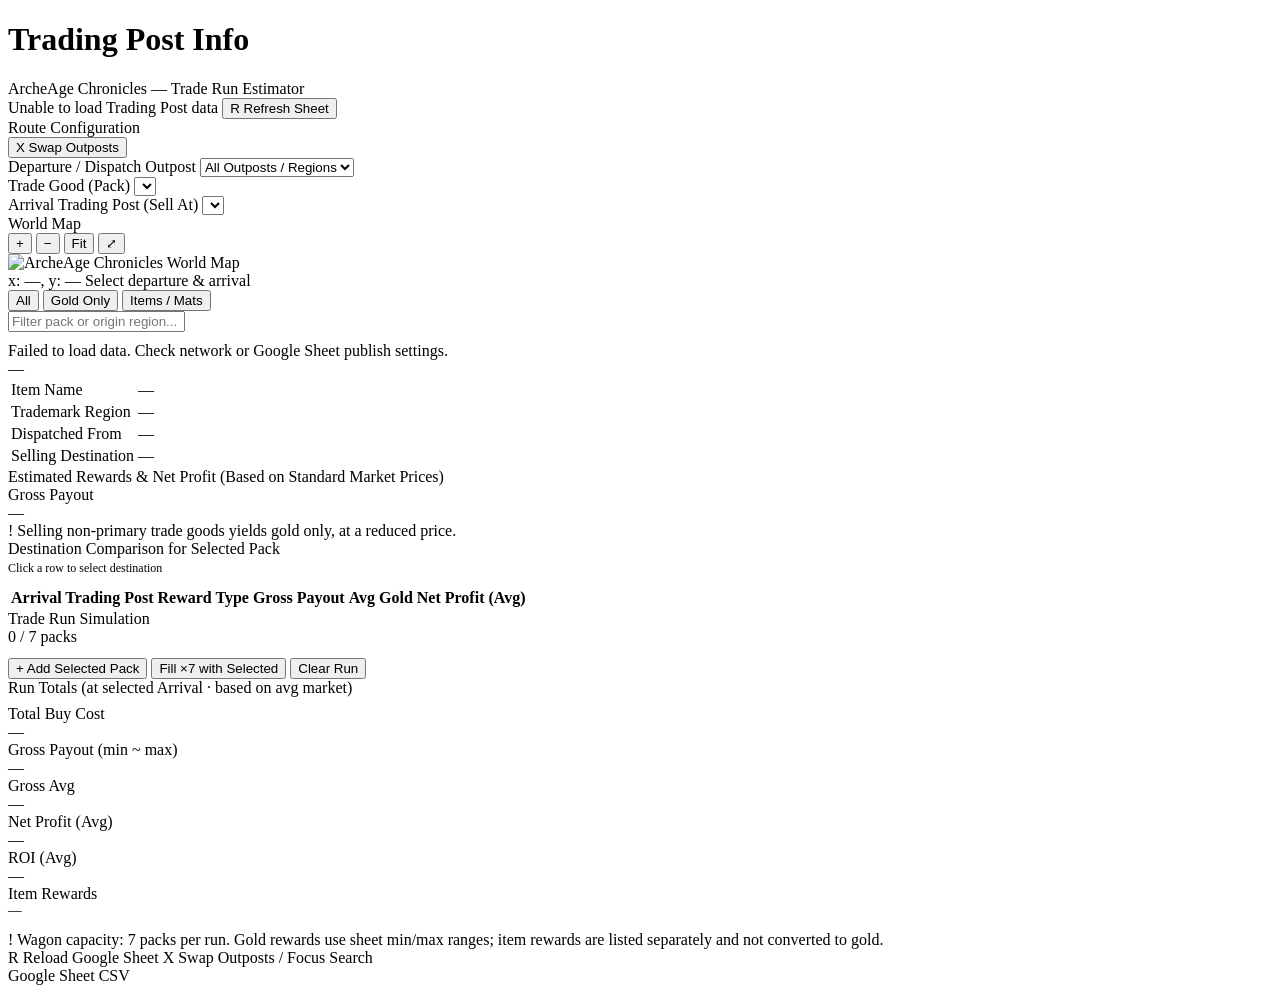
==== commit a25222e4: "Update test.html" ====
--- a/test.html
+++ b/test.html
@@ -4,7 +4,6 @@
   <meta charset="UTF-8" />
   <meta name="viewport" content="width=device-width, initial-scale=1.0" />
   <title>ArcheAge Chronicles — Trading Post Info & Route Estimator</title>
-  <script type="text/javascript" nonce="bd47437d203941c8a1c345e8059" src="//local.adguard.org?ts=1795313050192&amp;type=content-script&amp;dmn=contribution.usercontent.google.com&amp;url=https%3A%2F%2Fcontribution.usercontent.google.com%2Fdownload%3Fc%3DCgxiYXJkX3N0b3JhZ2USUBINcmVzcG9uc2VfZGF0YRo_CjAzOGI2YTk3NGE1OGM5NTczMDAwNjYwYzE2MGQ3NTQ2MTA0YTQ0MDEyNjExMWU1MGMSCxIHEKaX9q3tHhgB%26filename%3Dindex.html%26opi%3D103135050&amp;app=chrome.exe&amp;css=3&amp;js=1&amp;rel=1&amp;rji=1&amp;sbe=1&amp;stealth=1&amp;st-dnt"></script><script type="text/javascript" nonce="bd47437d203941c8a1c345e8059" src="//local.adguard.org?ts=1795313050192&amp;name=AdGuard%20Extra&amp;type=user-script"></script><link rel="stylesheet" href="style.css" />
 </head>
 <body>
 
@@ -65,7 +64,48 @@
     </section>
 
     <div class="main-grid">
-      <aside class="panel">
+      <aside class="panel left-sidebar">
+        <div class="map-widget" id="mapWidget">
+          <div class="map-header">
+            <span class="map-title">
+              <span class="diamond-icon" style="width:7px;height:7px;"></span>
+              <span>World Map</span>
+            </span>
+            <div class="map-controls">
+              <button type="button" id="mapZoomInBtn" class="map-btn" title="Zoom in">+</button>
+              <button type="button" id="mapZoomOutBtn" class="map-btn" title="Zoom out">−</button>
+              <button type="button" id="mapFitBtn" class="map-btn" title="Fit map / active route">Fit</button>
+              <button type="button" id="mapExpandBtn" class="map-btn" title="Expand / collapse map height">⤢</button>
+            </div>
+          </div>
+
+          <div class="map-viewport" id="mapViewport">
+            <div class="map-stage" id="mapStage">
+              <img
+                id="worldMapImg"
+                class="map-base-img"
+                src="imgs/worldmap.webp"
+                alt="ArcheAge Chronicles World Map"
+                draggable="false"
+              />
+              <img
+                id="routeOverlayImg"
+                class="map-route-overlay"
+                src=""
+                alt=""
+                draggable="false"
+                style="display:none;"
+              />
+              <div id="mapMarkersLayer" class="map-markers-layer"></div>
+            </div>
+
+            <div class="map-hud-bottom">
+              <span id="mapCoordsReadout" class="mono">x: —, y: —</span>
+              <span id="mapRouteLabel" class="map-route-tag">Select departure &amp; arrival</span>
+            </div>
+          </div>
+        </div>
+
         <div id="saleControls">
           <div class="filter-pills">
             <button class="pill active" data-filter="all">All</button>
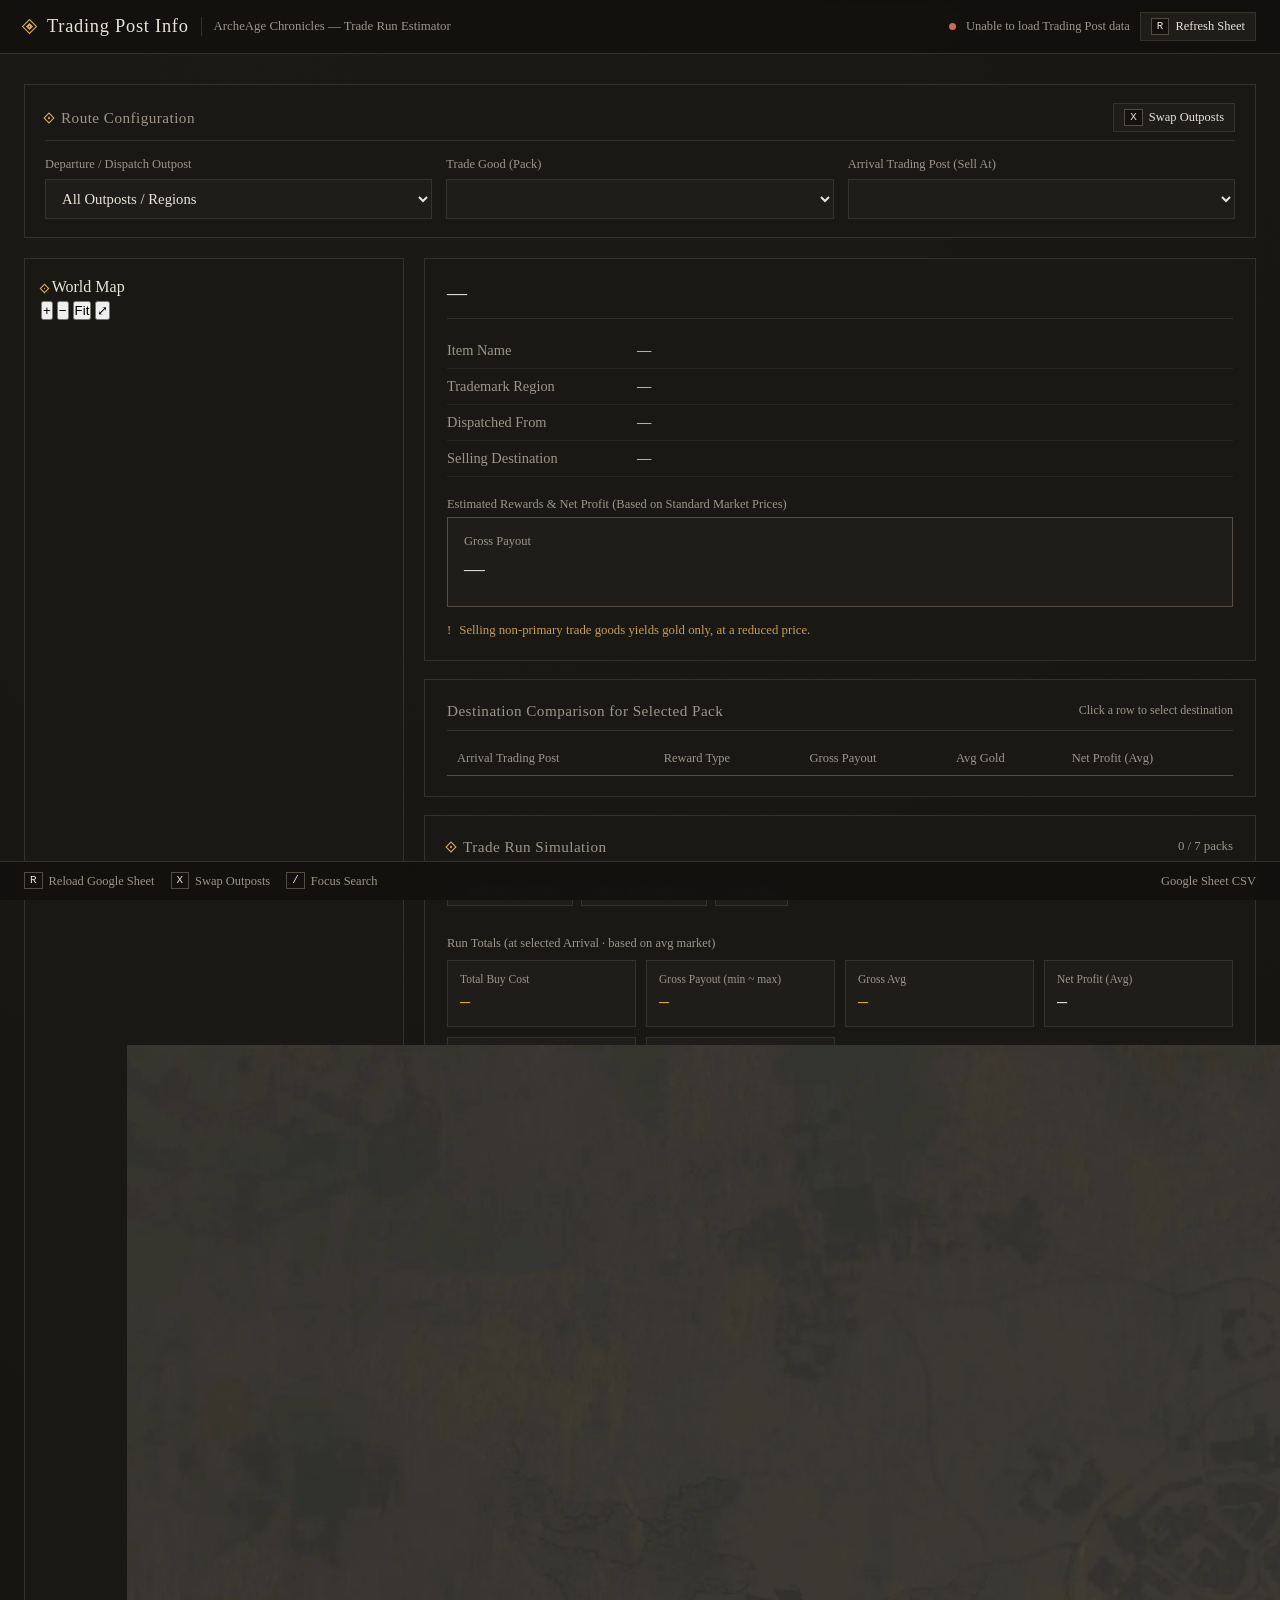
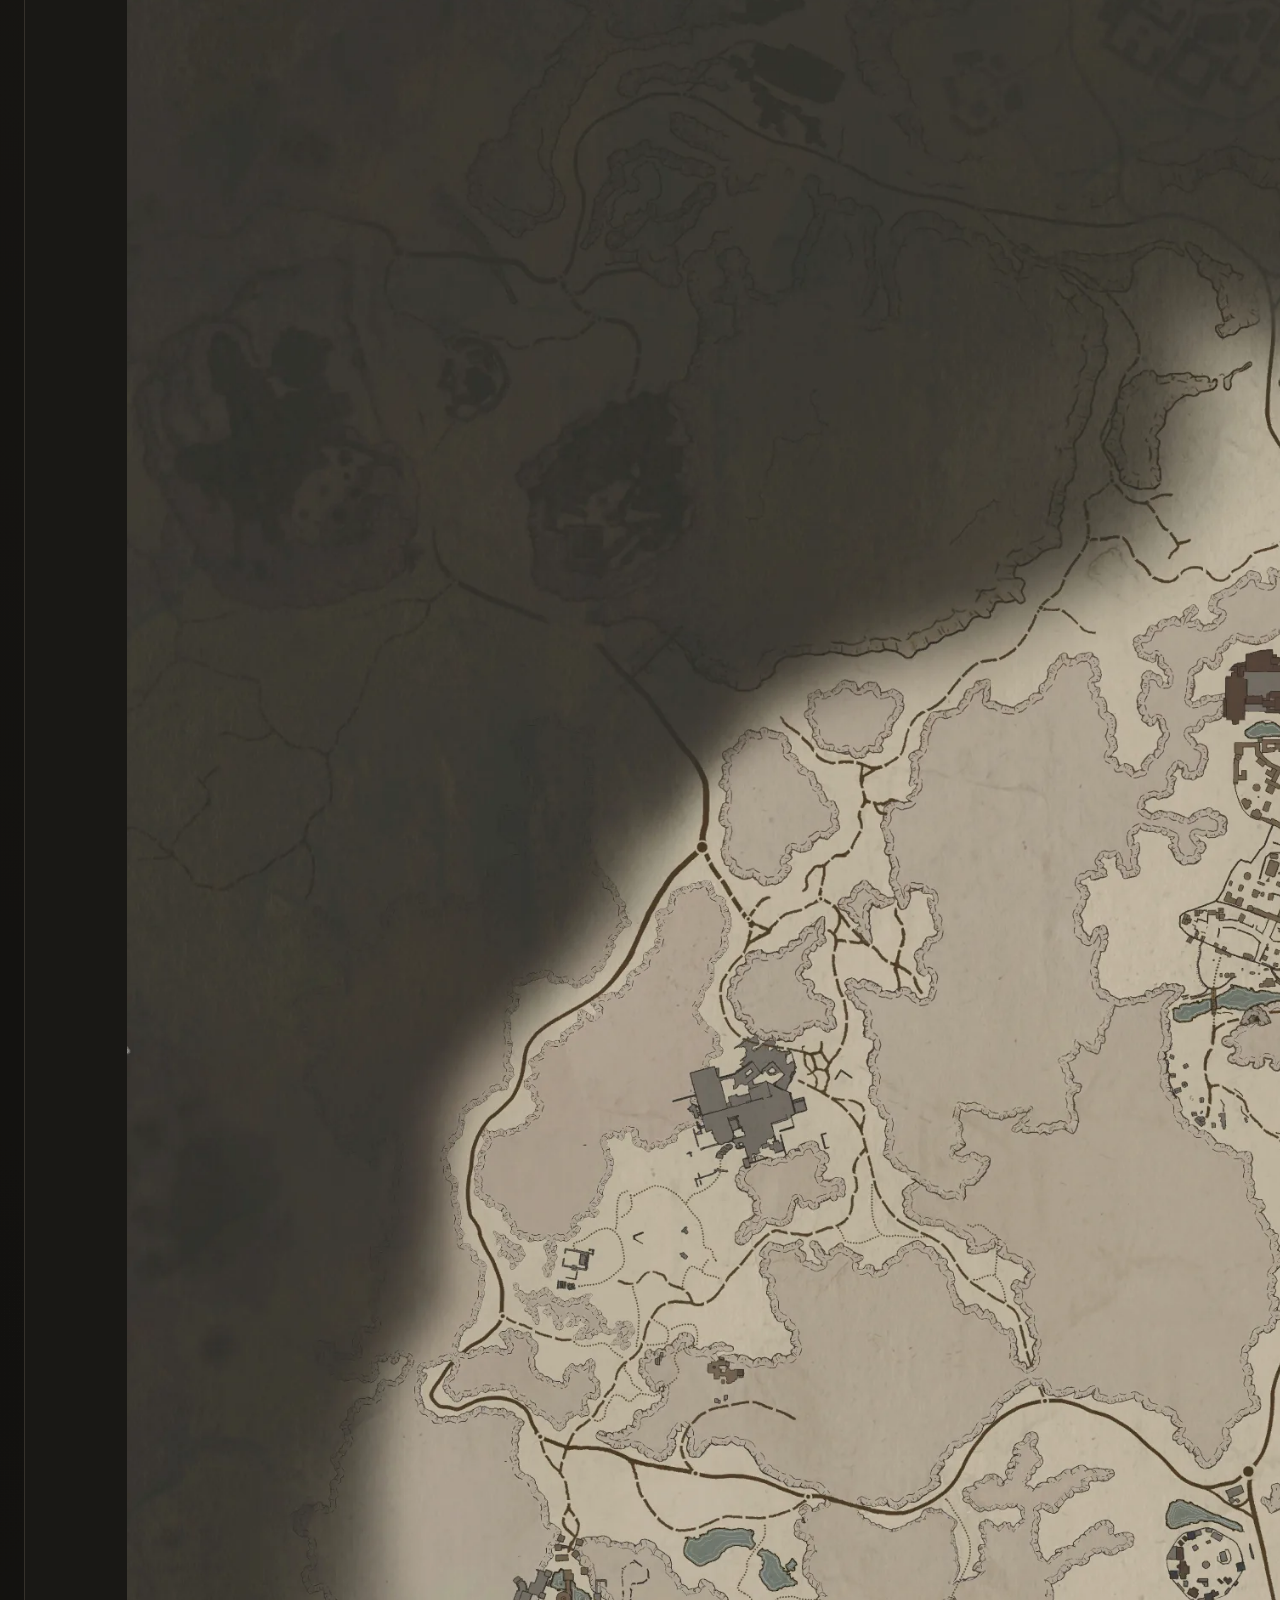
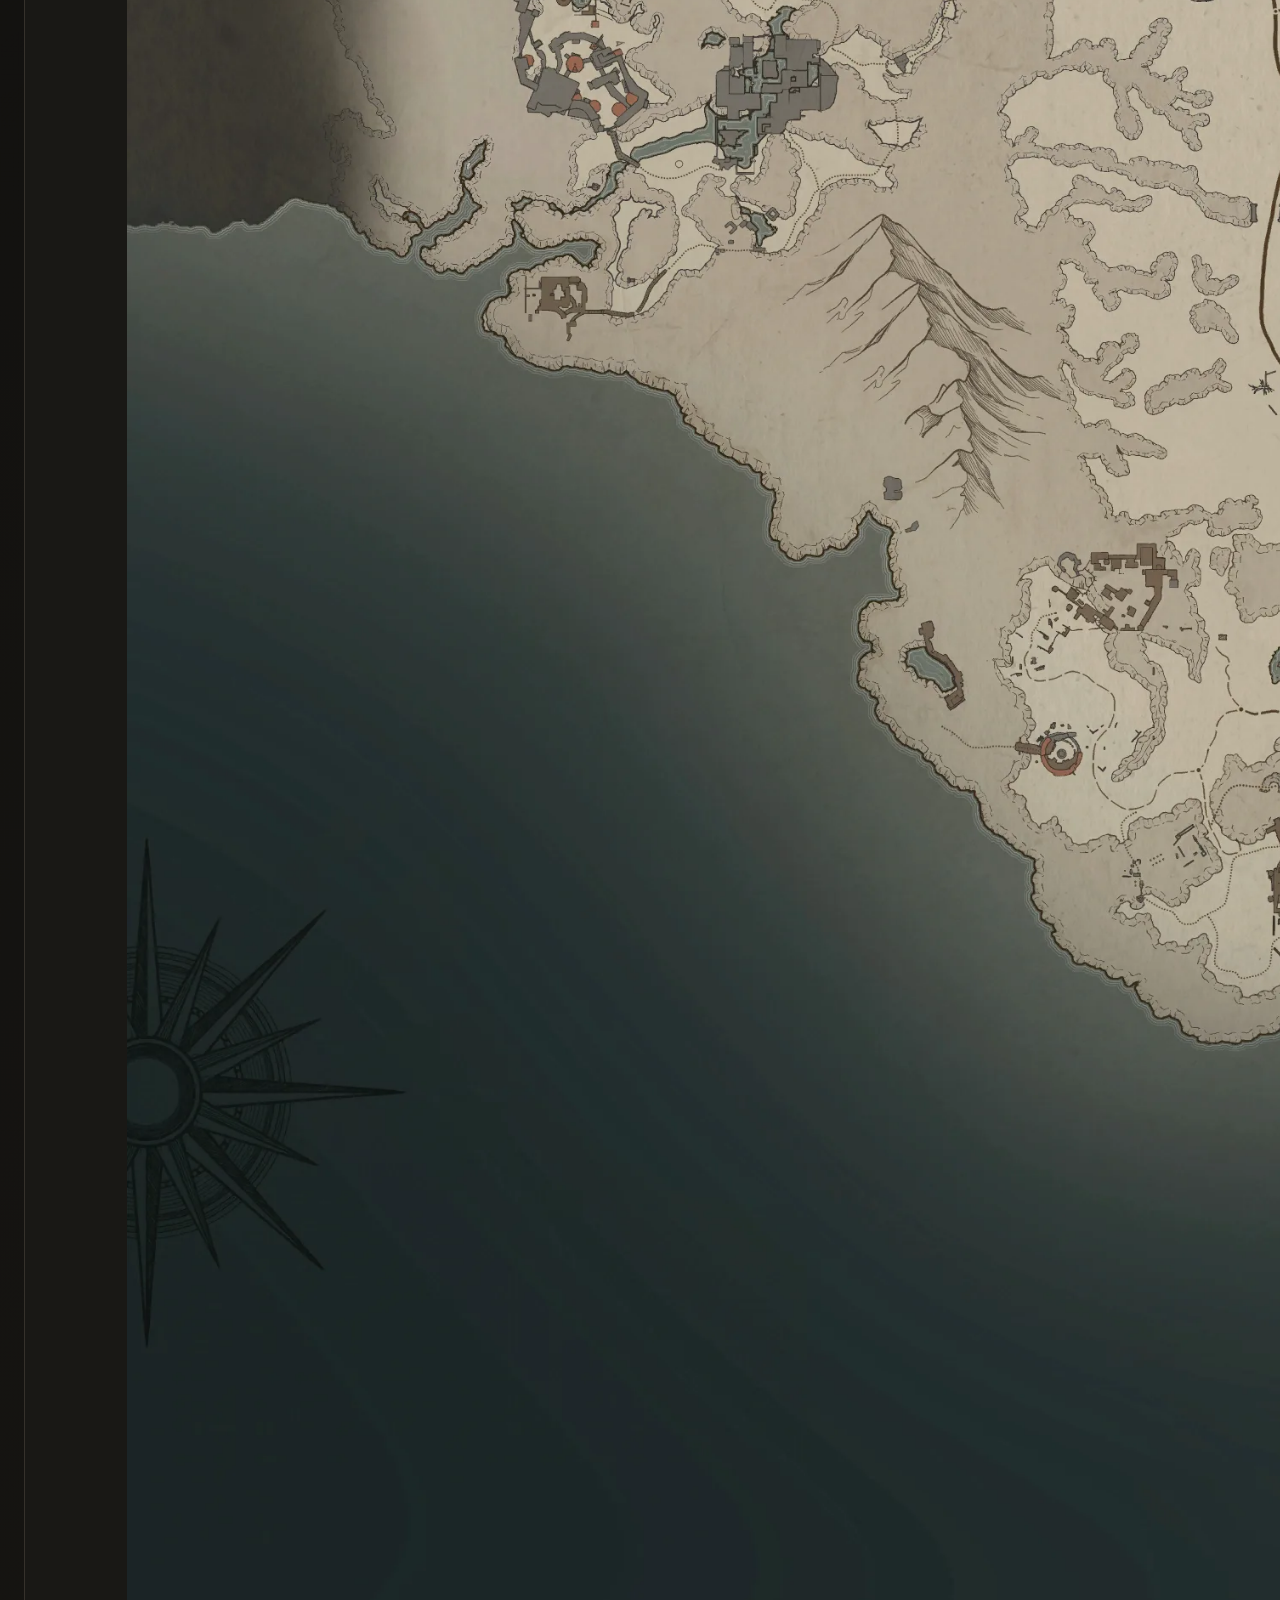
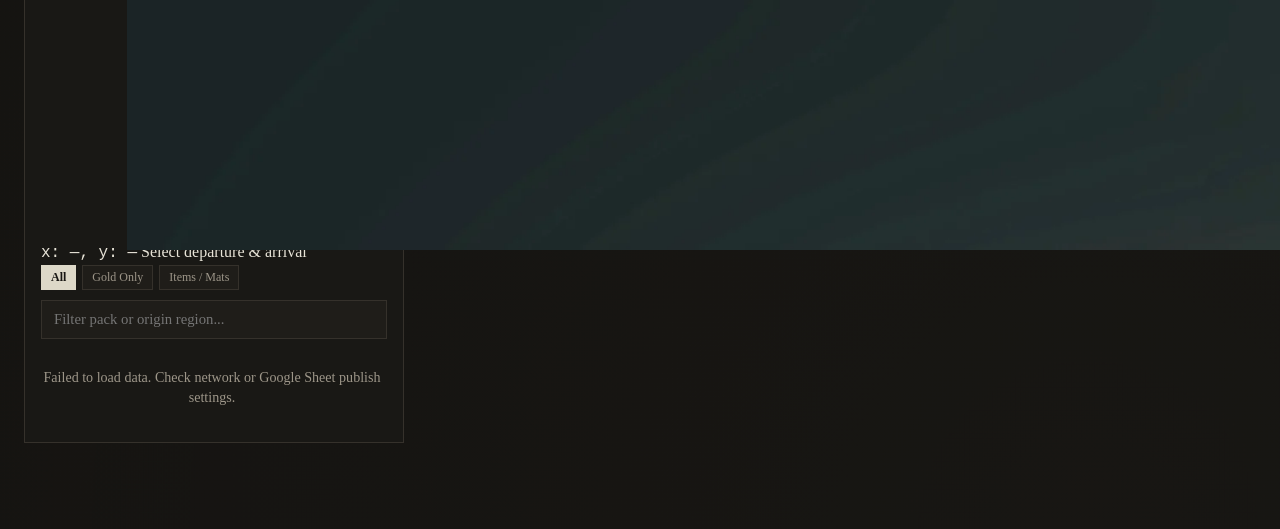
==== commit b70bf9c2: "Update test.html" ====
--- a/test.html
+++ b/test.html
@@ -4,6 +4,7 @@
   <meta charset="UTF-8" />
   <meta name="viewport" content="width=device-width, initial-scale=1.0" />
   <title>ArcheAge Chronicles — Trading Post Info & Route Estimator</title>
+  <link rel="stylesheet" href="style.css">
 </head>
 <body>
 
--- a/style.css
+++ b/style.css
@@ -0,0 +1,864 @@
+:root {
+  --bg-void: #12110f;
+  --bg-panel: #191815;
+  --bg-row: #1f1d19;
+  --bg-row-hover: #282520;
+  --bg-active: #ddd8c8;
+  --text-active: #181613;
+  --text-primary: #e8e4d8;
+  --text-secondary: #9d9689;
+  --text-muted: #6e685e;
+  --border-subtle: #35312b;
+  --border-strong: #534c42;
+  --gold: #d4ad5a;
+  --gold-dim: rgba(212, 173, 90, 0.14);
+  --profit-pos: #84b384;
+  --profit-neg: #cf7365;
+  --item-accent: #8fa998;
+  --item-dim: rgba(143, 169, 152, 0.14);
+  --warn: #c89d54;
+}
+
+* {
+  box-sizing: border-box;
+  margin: 0;
+  padding: 0;
+}
+
+body {
+  padding-top: 64px;
+  padding-bottom: 52px;
+  background-color: var(--bg-void);
+  background-image:
+    radial-gradient(circle at 20% 0%, rgba(56, 51, 42, 0.25) 0%, transparent 55%),
+    radial-gradient(circle at 85% 100%, rgba(44, 40, 33, 0.22) 0%, transparent 50%);
+  color: var(--text-primary);
+  font-family: Georgia, "Times New Roman", "Palatino Linotype", serif;
+  min-height: 100vh;
+  display: flex;
+  flex-direction: column;
+  line-height: 1.45;
+  -webkit-font-smoothing: antialiased;
+}
+
+.top-bar {
+  position: fixed;
+  top: 0;
+  left: 0;
+  right: 0;
+  z-index: 999;
+  border-bottom: 1px solid var(--border-subtle);
+  background: rgba(18, 17, 15, 0.96);
+  backdrop-filter: blur(6px);
+  padding: 12px 24px;
+  display: flex;
+  flex-wrap: wrap;
+  align-items: center;
+  justify-content: space-between;
+  gap: 12px;
+}
+
+.brand {
+  display: flex;
+  align-items: center;
+  gap: 12px;
+}
+
+.diamond-icon {
+  width: 11px;
+  height: 11px;
+  border: 1px solid var(--gold);
+  transform: rotate(45deg);
+  display: inline-block;
+  flex-shrink: 0;
+  box-shadow: inset 0 0 0 2px var(--bg-void), inset 0 0 0 4px var(--gold);
+}
+
+.brand-title {
+  font-size: 1.15rem;
+  font-weight: normal;
+  letter-spacing: 0.04em;
+  color: var(--text-primary);
+}
+
+.brand-sub {
+  font-size: 0.8rem;
+  color: var(--text-secondary);
+  border-left: 1px solid var(--border-subtle);
+  padding-left: 12px;
+}
+
+.sync-status {
+  display: flex;
+  align-items: center;
+  gap: 10px;
+  font-size: 0.78rem;
+  color: var(--text-secondary);
+  flex-wrap: wrap;
+}
+
+.status-dot {
+  width: 7px;
+  height: 7px;
+  border-radius: 50%;
+  background: var(--text-muted);
+  display: inline-block;
+}
+
+.status-dot.live {
+  background: #7da67d;
+  box-shadow: 0 0 6px rgba(125, 166, 125, 0.6);
+}
+
+.status-dot.fallback {
+  background: var(--warn);
+}
+
+.status-dot.error {
+  background: #c96b5b;
+}
+
+.btn-ghost {
+  background: var(--bg-row);
+  color: var(--text-primary);
+  border: 1px solid var(--border-subtle);
+  padding: 5px 10px;
+  font-family: inherit;
+  font-size: 0.78rem;
+  cursor: pointer;
+  display: inline-flex;
+  align-items: center;
+  gap: 6px;
+  transition: background 0.15s, border-color 0.15s;
+}
+
+.btn-ghost:hover {
+  background: var(--bg-row-hover);
+  border-color: var(--border-strong);
+}
+
+.key-cap {
+  display: inline-block;
+  border: 1px solid var(--border-strong);
+  background: var(--bg-void);
+  color: var(--text-primary);
+  font-family: ui-monospace, SFMono-Regular, Menlo, Consolas, monospace;
+  font-size: 0.68rem;
+  padding: 1px 5px;
+  line-height: 1.2;
+}
+
+.container {
+  width: 100%;
+  max-width: 1360px;
+  margin: 0 auto;
+  padding: 20px 24px 36px;
+  flex: 1;
+  display: flex;
+  flex-direction: column;
+  gap: 20px;
+}
+
+.estimator-panel {
+  background: var(--bg-panel);
+  border: 1px solid var(--border-subtle);
+  padding: 18px 20px;
+}
+
+.section-header {
+  display: flex;
+  align-items: center;
+  justify-content: space-between;
+  margin-bottom: 14px;
+  padding-bottom: 8px;
+  border-bottom: 1px solid var(--border-subtle);
+  flex-wrap: wrap;
+  gap: 8px;
+}
+
+.section-title {
+  font-size: 0.95rem;
+  color: var(--text-secondary);
+  letter-spacing: 0.03em;
+  display: flex;
+  align-items: center;
+  gap: 8px;
+}
+
+.controls-grid {
+  display: grid;
+  grid-template-columns: repeat(3, 1fr);
+  gap: 14px;
+}
+
+.field-group {
+  display: flex;
+  flex-direction: column;
+  gap: 6px;
+}
+
+.field-label {
+  font-size: 0.78rem;
+  color: var(--text-secondary);
+  display: flex;
+  justify-content: space-between;
+}
+
+select, input[type="text"] {
+  width: 100%;
+  background: var(--bg-row);
+  color: var(--text-primary);
+  border: 1px solid var(--border-subtle);
+  padding: 10px 12px;
+  font-family: inherit;
+  font-size: 0.92rem;
+  outline: none;
+  transition: border-color 0.15s, background 0.15s;
+  border-radius: 0;
+}
+
+select:hover, input[type="text"]:hover,
+select:focus, input[type="text"]:focus {
+  border-color: var(--bg-active);
+  background: var(--bg-row-hover);
+}
+
+.main-grid {
+  display: grid;
+  grid-template-columns: 380px 1fr;
+  gap: 20px;
+  align-items: start;
+}
+
+.panel {
+  background: var(--bg-panel);
+  border: 1px solid var(--border-subtle);
+  padding: 16px;
+}
+
+.tabs-bar {
+  display: flex;
+  gap: 4px;
+  border-bottom: 1px solid var(--border-subtle);
+  margin-bottom: 12px;
+}
+
+.tab-btn {
+  flex: 1;
+  background: transparent;
+  border: none;
+  border-bottom: 2px solid transparent;
+  color: var(--text-secondary);
+  font-family: inherit;
+  font-size: 0.85rem;
+  padding: 8px 6px;
+  cursor: pointer;
+  transition: color 0.15s, border-color 0.15s;
+}
+
+.tab-btn:hover {
+  color: var(--text-primary);
+}
+
+.tab-btn.active {
+  color: var(--text-primary);
+  border-bottom-color: var(--bg-active);
+}
+
+.filter-pills {
+  display: flex;
+  gap: 6px;
+  margin-bottom: 10px;
+}
+
+.pill {
+  background: var(--bg-row);
+  border: 1px solid var(--border-subtle);
+  color: var(--text-secondary);
+  font-family: inherit;
+  font-size: 0.75rem;
+  padding: 4px 9px;
+  cursor: pointer;
+}
+
+.pill.active {
+  background: var(--bg-active);
+  color: var(--text-active);
+  border-color: var(--bg-active);
+  font-weight: bold;
+}
+
+.goods-list {
+  max-height: 540px;
+  overflow-y: auto;
+  display: flex;
+  flex-direction: column;
+  gap: 5px;
+  padding-right: 4px;
+}
+
+.goods-list::-webkit-scrollbar {
+  width: 5px;
+}
+.goods-list::-webkit-scrollbar-track {
+  background: var(--bg-void);
+}
+.goods-list::-webkit-scrollbar-thumb {
+  background: var(--border-strong);
+}
+
+.good-row {
+  position: relative;
+  overflow: hidden;
+  flex-shrink: 0;
+  height: 58px;
+  min-height: 58px;
+  max-height: 58px;
+  background: var(--bg-row);
+  border: 1px solid var(--border-subtle);
+  padding: 8px 12px 8px 66px;
+  cursor: pointer;
+  display: flex;
+  justify-content: space-between;
+  align-items: center;
+  gap: 10px;
+  transition: background 0.12s, border-color 0.12s, color 0.12s;
+  text-align: left;
+  color: var(--text-primary); /* override button UA black */
+}
+
+.good-row-bg {
+  position: absolute;
+  top: 0;
+  left: 0;
+  width: 68px;
+  height: 58px;
+  object-fit: contain;
+  object-position: left center;
+  pointer-events: none;
+  z-index: 0;
+  opacity: 1;
+  -webkit-mask-image: linear-gradient(to right, rgba(0, 0, 0, 1) 0%, rgba(0, 0, 0, 1) 80%, rgba(0, 0, 0, 0) 100%);
+  mask-image: linear-gradient(to right, rgba(0, 0, 0, 1) 0%, rgba(0, 0, 0, 1) 80%, rgba(0, 0, 0, 0) 100%);
+  transition: filter 0.15s;
+}
+
+.good-row:hover .good-row-bg {
+  filter: brightness(1.08);
+}
+
+.good-row.selected .good-row-bg {
+  opacity: 0.92;
+}
+
+.good-row-left,
+.good-reward-tag {
+  position: relative;
+  z-index: 1;
+}
+
+.good-row:not(.selected) .good-name {
+  text-shadow: 0 1px 3px rgba(0, 0, 0, 0.95);
+}
+
+.good-row:not(.selected) .good-origin {
+  text-shadow: 0 1px 2px rgba(0, 0, 0, 0.95);
+}
+
+.good-row:hover {
+  background: var(--bg-row-hover);
+  border-color: var(--border-strong);
+}
+
+.good-row.selected {
+  background: var(--bg-active);
+  border-color: var(--bg-active);
+  color: var(--text-active);
+}
+
+.good-row-left {
+  display: flex;
+  flex-direction: column;
+  gap: 2px;
+  min-width: 0;
+}
+
+.good-origin {
+  font-size: 0.72rem;
+  color: var(--text-secondary);
+}
+
+.good-row.selected .good-origin {
+  color: #4f4a40;
+}
+
+.good-name {
+  font-size: 0.88rem;
+  white-space: nowrap;
+  overflow: hidden;
+  text-overflow: ellipsis;
+  color: var(--text-primary); /* light grey/beige when not selected */
+}
+
+.good-row.selected .good-name {
+  color: var(--text-active); /* black only when selected */
+}
+.good-reward-tag {
+  font-family: ui-monospace, SFMono-Regular, Menlo, Consolas, monospace;
+  font-size: 0.76rem;
+  white-space: nowrap;
+  padding: 2px 6px;
+  border: 1px solid var(--border-subtle);
+  background: rgba(18, 17, 15, 0.55);
+  color: var(--text-secondary);
+  flex-shrink: 0;
+}
+
+.good-reward-tag.gold {
+  color: var(--gold);
+  border-color: rgba(212, 173, 90, 0.35);
+}
+
+.good-row.selected .good-reward-tag {
+  background: rgba(24, 22, 19, 0.12);
+  border-color: rgba(24, 22, 19, 0.25);
+  color: var(--text-active);
+  font-weight: bold;
+}
+
+.good-row.selected .good-reward-tag.gold {
+  background: rgba(24, 22, 19, 0.88);
+  border-color: rgba(212, 173, 90, 0.8);
+  color: var(--gold);
+  font-weight: bold;
+}
+
+.detail-stack {
+  display: flex;
+  flex-direction: column;
+  gap: 18px;
+}
+
+.info-card {
+  background: var(--bg-panel);
+  border: 1px solid var(--border-subtle);
+  padding: 20px 22px;
+}
+
+.info-title {
+  font-size: 1.25rem;
+  font-weight: normal;
+  color: var(--text-primary);
+  margin-bottom: 14px;
+  padding-bottom: 10px;
+  border-bottom: 1px solid var(--border-subtle);
+  display: flex;
+  justify-content: space-between;
+  align-items: center;
+  flex-wrap: wrap;
+  gap: 8px;
+}
+
+.info-meta-table {
+  width: 100%;
+  border-collapse: collapse;
+  margin-bottom: 18px;
+}
+
+.info-meta-table td {
+  padding: 7px 0;
+  border-bottom: 1px solid rgba(53, 49, 43, 0.55);
+  font-size: 0.9rem;
+}
+
+.info-meta-table td:first-child {
+  color: var(--text-secondary);
+  width: 190px;
+}
+
+.cost-box {
+  background: var(--bg-row);
+  border: 1px solid var(--border-subtle);
+  padding: 12px 16px;
+  margin-bottom: 16px;
+  display: flex;
+  flex-direction: column;
+  gap: 8px;
+}
+
+.cost-row-line {
+  display: flex;
+  align-items: center;
+  justify-content: space-between;
+  flex-wrap: wrap;
+  gap: 10px;
+  font-size: 0.9rem;
+}
+
+.mats-list {
+  display: flex;
+  flex-wrap: wrap;
+  gap: 6px;
+  margin-top: 2px;
+}
+
+.mat-chip {
+  font-family: ui-monospace, SFMono-Regular, Menlo, Consolas, monospace;
+  font-size: 0.78rem;
+  padding: 3px 8px;
+  background: rgba(143, 169, 152, 0.12);
+  border: 1px solid rgba(143, 169, 152, 0.35);
+  color: #c8dcd0;
+}
+
+.reward-grid {
+  display: grid;
+  grid-template-columns: repeat(auto-fit, minmax(240px, 1fr));
+  gap: 12px;
+}
+
+.reward-box {
+  background: var(--bg-row);
+  border: 1px solid var(--border-strong);
+  padding: 14px 16px;
+  display: flex;
+  flex-direction: column;
+  justify-content: space-between;
+  gap: 8px;
+}
+
+.reward-box.is-gold {
+  background: linear-gradient(135deg, var(--gold-dim) 0%, var(--bg-row) 75%);
+  border-color: rgba(212, 173, 90, 0.45);
+}
+
+.reward-box.is-item {
+  background: linear-gradient(135deg, var(--item-dim) 0%, var(--bg-row) 75%);
+  border-color: rgba(143, 169, 152, 0.45);
+}
+
+.reward-label {
+  font-size: 0.78rem;
+  color: var(--text-secondary);
+  margin-bottom: 4px;
+}
+
+.reward-value {
+  font-size: 1.3rem;
+  display: flex;
+  align-items: center;
+  gap: 9px;
+  flex-wrap: wrap;
+}
+
+.coin-badge {
+  display: inline-flex;
+  align-items: center;
+  justify-content: center;
+  width: 21px;
+  height: 21px;
+  border-radius: 50%;
+  background: var(--gold);
+  color: #181613;
+  font-weight: bold;
+  font-size: 0.75rem;
+  font-family: Georgia, serif;
+  flex-shrink: 0;
+}
+
+.reward-gold-text {
+  color: var(--gold);
+  font-family: ui-monospace, SFMono-Regular, Menlo, Consolas, monospace;
+  letter-spacing: 0.02em;
+}
+
+.reward-item-text {
+  color: #c8dcd0;
+}
+
+.reward-sub {
+  font-size: 0.8rem;
+  color: var(--text-secondary);
+}
+
+.profit-pos {
+  color: var(--profit-pos);
+}
+
+.profit-neg {
+  color: var(--profit-neg);
+}
+
+.game-note {
+  margin-top: 14px;
+  font-size: 0.8rem;
+  color: var(--warn);
+  display: flex;
+  align-items: flex-start;
+  gap: 8px;
+}
+
+.comp-table {
+  width: 100%;
+  border-collapse: collapse;
+  font-size: 0.88rem;
+}
+
+.comp-table th {
+  text-align: left;
+  color: var(--text-secondary);
+  font-weight: normal;
+  font-size: 0.78rem;
+  padding: 8px 10px;
+  border-bottom: 1px solid var(--border-strong);
+}
+
+.comp-table td {
+  padding: 9px 10px;
+  border-bottom: 1px solid var(--border-subtle);
+}
+
+.comp-table tr {
+  cursor: pointer;
+  transition: background 0.12s;
+}
+
+.comp-table tbody tr:hover {
+  background: var(--bg-row-hover);
+}
+
+.comp-table tbody tr.current-dest {
+  background: rgba(221, 216, 200, 0.1);
+}
+
+.comp-table tbody tr.current-dest td:first-child {
+  color: var(--bg-active);
+  font-weight: bold;
+}
+
+.mono {
+  font-family: ui-monospace, SFMono-Regular, Menlo, Consolas, monospace;
+}
+
+.text-gold {
+  color: var(--gold);
+}
+
+.text-item {
+  color: #b4cbbd;
+}
+
+
+.run-slots {
+  display: grid;
+  grid-template-columns: repeat(7, 1fr);
+  gap: 8px;
+  margin-bottom: 14px;
+}
+
+.run-slot {
+  background: var(--bg-row);
+  border: 1px dashed var(--border-subtle);
+  height: 76px;
+  padding: 6px 5px;
+  display: flex;
+  flex-direction: column;
+  align-items: center;
+  justify-content: flex-end;
+  gap: 2px;
+  text-align: center;
+  position: relative;
+  overflow: hidden;
+  cursor: default;
+}
+
+.run-slot-img {
+  position: absolute;
+  inset: 0;
+  width: 100%;
+  height: 100%;
+  object-fit: contain;
+  object-position: center;
+  z-index: 0;
+  opacity: 0.85;
+  pointer-events: none;
+}
+
+.run-slot.filled::after {
+  content: "";
+  position: absolute;
+  inset: 0;
+  background: linear-gradient(to top, rgba(18, 17, 15, 0.88) 0%, rgba(18, 17, 15, 0.35) 58%, rgba(18, 17, 15, 0.15) 100%);
+  z-index: 1;
+  pointer-events: none;
+}
+
+.run-slot .run-slot-name,
+.run-slot .run-slot-price,
+.run-slot .run-slot-idx {
+  position: relative;
+  z-index: 2;
+}
+
+.run-slot .run-slot-remove {
+  z-index: 3;
+  background: rgba(18, 17, 15, 0.72);
+  border-radius: 2px;
+}
+
+.run-slot.filled .run-slot-name {
+  font-size: 0.68rem;
+  line-height: 1.15;
+  color: var(--text-primary);
+  text-shadow: 0 1px 3px rgba(0, 0, 0, 0.98);
+  display: -webkit-box;
+  -webkit-line-clamp: 2;
+  -webkit-box-orient: vertical;
+  overflow: hidden;
+}
+
+.run-slot.filled .run-slot-price {
+  font-size: 0.66rem;
+  line-height: 1.1;
+  text-shadow: 0 1px 3px rgba(0, 0, 0, 0.98);
+}
+
+.run-slot.filled {
+  border-style: solid;
+  border-color: var(--border-strong);
+  background: var(--bg-row-hover);
+}
+
+.run-slot-idx {
+  font-size: 0.68rem;
+  color: var(--text-muted);
+}
+
+.run-slot-name {
+  font-size: 0.72rem;
+  line-height: 1.25;
+  color: var(--text-primary);
+  word-break: break-word;
+}
+
+.run-slot-price {
+  font-family: ui-monospace, SFMono-Regular, Menlo, Consolas, monospace;
+  font-size: 0.7rem;
+  color: var(--gold);
+}
+
+.run-slot-remove {
+  position: absolute;
+  top: 2px;
+  right: 4px;
+  background: transparent;
+  border: none;
+  color: var(--text-muted);
+  cursor: pointer;
+  font-size: 0.85rem;
+  line-height: 1;
+  padding: 2px 4px;
+}
+
+.run-slot-remove:hover {
+  color: var(--profit-neg);
+}
+
+.run-actions {
+  display: flex;
+  flex-wrap: wrap;
+  gap: 8px;
+  margin-bottom: 14px;
+  align-items: center;
+}
+
+.run-summary {
+  display: grid;
+  grid-template-columns: repeat(auto-fit, minmax(160px, 1fr));
+  gap: 10px;
+}
+
+.run-stat {
+  background: var(--bg-row);
+  border: 1px solid var(--border-subtle);
+  padding: 10px 12px;
+}
+
+.run-stat-label {
+  font-size: 0.72rem;
+  color: var(--text-secondary);
+  margin-bottom: 4px;
+}
+
+.run-stat-value {
+  font-family: ui-monospace, SFMono-Regular, Menlo, Consolas, monospace;
+  font-size: 1.05rem;
+}
+
+.run-capacity {
+  font-size: 0.8rem;
+  color: var(--text-secondary);
+  margin-left: auto;
+}
+
+@media (max-width: 960px) {
+  .run-slots {
+    grid-template-columns: repeat(4, 1fr);
+  }
+}
+
+@media (max-width: 560px) {
+  .run-slots {
+    grid-template-columns: repeat(2, 1fr);
+  }
+}
+
+.footer-bar {
+  position: fixed;
+  bottom: 0;
+  left: 0;
+  right: 0;
+  z-index: 999;
+  border-top: 1px solid var(--border-subtle);
+  background: rgba(18, 17, 15, 0.96);
+  backdrop-filter: blur(6px);
+  padding: 10px 24px;
+  display: flex;
+  flex-wrap: wrap;
+  justify-content: space-between;
+  align-items: center;
+  gap: 12px;
+  font-size: 0.78rem;
+  color: var(--text-secondary);
+}
+
+.shortcuts {
+  display: flex;
+  flex-wrap: wrap;
+  gap: 16px;
+}
+
+.shortcut-item {
+  display: inline-flex;
+  align-items: center;
+  gap: 6px;
+}
+
+.empty-msg {
+  color: var(--text-secondary);
+  font-size: 0.88rem;
+  padding: 18px 0;
+  text-align: center;
+}
+
+@media (max-width: 960px) {
+  .controls-grid {
+    grid-template-columns: 1fr;
+  }
+  .main-grid {
+    grid-template-columns: 1fr;
+  }
+  .goods-list {
+    max-height: 320px;
+  }
+}
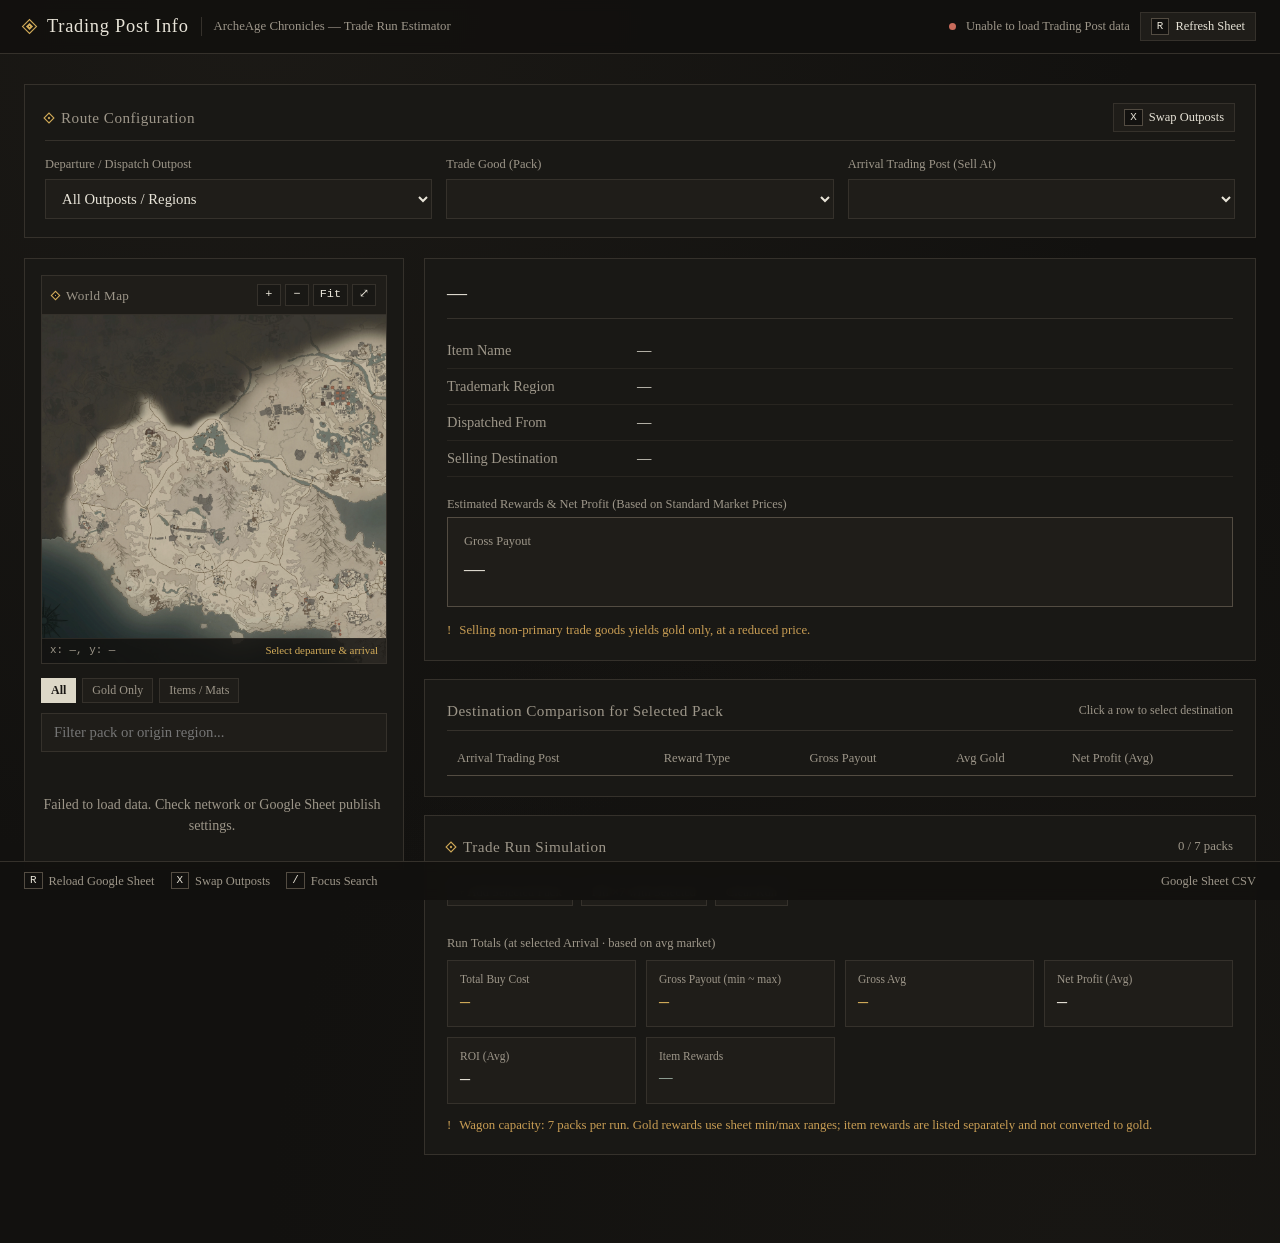
==== commit 2d24a6b3: "Update test.html" ====
--- a/test.html
+++ b/test.html
@@ -4,7 +4,7 @@
   <meta charset="UTF-8" />
   <meta name="viewport" content="width=device-width, initial-scale=1.0" />
   <title>ArcheAge Chronicles — Trading Post Info & Route Estimator</title>
-  <link rel="stylesheet" href="style.css">
+  <link rel="stylesheet" href="style.css" />
 </head>
 <body>
 
@@ -80,11 +80,14 @@
             </div>
           </div>
 
-          <div class="map-viewport" id="mapViewport">
-            <div class="map-stage" id="mapStage">
+          <div class="map-viewport" id="mapViewport" style="position:relative;width:100%;height:348px;overflow:hidden;contain:strict;">
+            <div class="map-stage" id="mapStage" style="position:absolute;top:0;left:0;width:6232px;height:4712px;transform-origin:0 0;transform:scale(0.0558);">
               <img
                 id="worldMapImg"
                 class="map-base-img"
+                width="6232"
+                height="4712"
+                style="position:absolute;top:0;left:0;width:6232px;height:4712px;max-width:none;max-height:none;"
                 src="imgs/worldmap.webp"
                 alt="ArcheAge Chronicles World Map"
                 draggable="false"
--- a/style.css
+++ b/style.css
@@ -46,7 +46,7 @@
   top: 0;
   left: 0;
   right: 0;
-  z-index: 999;
+  z-index: 100;
   border-bottom: 1px solid var(--border-subtle);
   background: rgba(18, 17, 15, 0.96);
   backdrop-filter: blur(6px);
@@ -234,6 +234,8 @@
   background: var(--bg-panel);
   border: 1px solid var(--border-subtle);
   padding: 16px;
+  min-width: 0;
+  max-width: 100%;
 }
 
 .tabs-bar {
@@ -289,7 +291,7 @@
 }
 
 .goods-list {
-  max-height: 540px;
+  max-height: 360px;
   overflow-y: auto;
   display: flex;
   flex-direction: column;
@@ -818,7 +820,7 @@
   bottom: 0;
   left: 0;
   right: 0;
-  z-index: 999;
+  z-index: 100;
   border-top: 1px solid var(--border-subtle);
   background: rgba(18, 17, 15, 0.96);
   backdrop-filter: blur(6px);
@@ -862,3 +864,268 @@
     max-height: 320px;
   }
 }
+
+
+/* === Interactive World Map Widget (Left Sidebar) === */
+.left-sidebar {
+  display: flex;
+  flex-direction: column;
+  gap: 14px;
+  min-width: 0;
+  max-width: 100%;
+}
+
+.map-widget {
+  border: 1px solid var(--border-subtle);
+  background: var(--bg-void);
+  display: flex;
+  flex-direction: column;
+  width: 100%;
+  max-width: 100%;
+  min-width: 0;
+  overflow: hidden;
+}
+
+.map-header {
+  display: flex;
+  align-items: center;
+  justify-content: space-between;
+  padding: 8px 10px;
+  background: var(--bg-row);
+  border-bottom: 1px solid var(--border-subtle);
+  gap: 8px;
+}
+
+.map-title {
+  font-size: 0.82rem;
+  color: var(--text-secondary);
+  letter-spacing: 0.03em;
+  display: inline-flex;
+  align-items: center;
+  gap: 7px;
+}
+
+.map-controls {
+  display: inline-flex;
+  align-items: center;
+  gap: 4px;
+}
+
+.map-btn {
+  background: var(--bg-panel);
+  color: var(--text-primary);
+  border: 1px solid var(--border-subtle);
+  min-width: 24px;
+  height: 22px;
+  padding: 0 6px;
+  font-family: ui-monospace, SFMono-Regular, Menlo, Consolas, monospace;
+  font-size: 0.74rem;
+  line-height: 1;
+  cursor: pointer;
+  transition: background 0.12s, border-color 0.12s;
+}
+
+.map-btn:hover {
+  background: var(--bg-row-hover);
+  border-color: var(--border-strong);
+}
+
+.map-viewport {
+  position: relative;
+  width: 100%;
+  height: 348px;
+  aspect-ratio: 1 / 1;
+  overflow: hidden;
+  contain: layout paint;
+  background: #0b0a09;
+  cursor: grab;
+  user-select: none;
+  touch-action: none;
+}
+
+.map-widget.expanded .map-viewport {
+  height: 520px;
+  aspect-ratio: auto;
+}
+
+.map-viewport.dragging {
+  cursor: grabbing;
+}
+
+.map-stage {
+  position: absolute;
+  top: 0;
+  left: 0;
+  width: 6232px;
+  height: 4712px;
+  transform-origin: 0 0;
+  will-change: transform;
+}
+
+.map-base-img,
+.map-route-overlay {
+  position: absolute;
+  top: 0;
+  left: 0;
+  width: 6232px;
+  height: 4712px;
+  max-width: none;
+  max-height: none;
+  display: block;
+  pointer-events: none;
+  user-select: none;
+}
+
+.map-base-img {
+  z-index: 1;
+}
+
+.map-route-overlay {
+  z-index: 2;
+  opacity: 0.95;
+}
+
+.map-markers-layer {
+  position: absolute;
+  top: 0;
+  left: 0;
+  width: 6232px;
+  height: 4712px;
+  z-index: 3;
+  pointer-events: none;
+}
+
+.map-marker {
+  position: absolute;
+  transform: translate(-50%, -50%) scale(var(--inv-scale, 1));
+  transform-origin: center center;
+  pointer-events: auto;
+  background: transparent;
+  border: none;
+  padding: 0;
+  cursor: pointer;
+  display: flex;
+  flex-direction: column;
+  align-items: center;
+  z-index: 4;
+}
+
+.map-marker:hover,
+.map-marker.is-origin,
+.map-marker.is-dest {
+  z-index: 10;
+}
+
+.map-marker-icon-wrap {
+  position: relative;
+  width: 28px;
+  height: 28px;
+  display: flex;
+  align-items: center;
+  justify-content: center;
+  border-radius: 50%;
+  background: rgba(18, 17, 15, 0.78);
+  border: 1px solid rgba(212, 173, 90, 0.55);
+  box-shadow: 0 2px 6px rgba(0, 0, 0, 0.85);
+  transition: transform 0.12s, border-color 0.12s, box-shadow 0.12s;
+}
+
+.map-marker:hover .map-marker-icon-wrap {
+  transform: scale(1.16);
+  border-color: var(--bg-active);
+}
+
+.map-marker.is-origin .map-marker-icon-wrap {
+  border: 2px solid var(--profit-pos);
+  box-shadow: 0 0 10px rgba(132, 179, 132, 0.85);
+}
+
+.map-marker.is-dest .map-marker-icon-wrap {
+  border: 2px solid var(--gold);
+  box-shadow: 0 0 10px rgba(212, 173, 90, 0.9);
+}
+
+.map-marker-icon {
+  width: 20px;
+  height: 20px;
+  object-fit: contain;
+  display: block;
+  pointer-events: none;
+}
+
+.map-marker-badge {
+  position: absolute;
+  top: -6px;
+  right: -7px;
+  font-family: ui-monospace, SFMono-Regular, Menlo, Consolas, monospace;
+  font-size: 0.58rem;
+  font-weight: bold;
+  padding: 1px 4px;
+  line-height: 1.1;
+  border: 1px solid var(--bg-void);
+}
+
+.map-marker.is-origin .map-marker-badge {
+  background: var(--profit-pos);
+  color: #12110f;
+}
+
+.map-marker.is-dest .map-marker-badge {
+  background: var(--gold);
+  color: #12110f;
+}
+
+.map-marker-label {
+  margin-top: 3px;
+  padding: 1px 5px;
+  background: rgba(18, 17, 15, 0.88);
+  border: 1px solid var(--border-subtle);
+  color: var(--text-primary);
+  font-size: 0.66rem;
+  white-space: nowrap;
+  text-shadow: 0 1px 2px rgba(0, 0, 0, 0.95);
+  opacity: 0;
+  pointer-events: none;
+  transition: opacity 0.12s;
+}
+
+.map-marker:hover .map-marker-label,
+.map-marker.is-origin .map-marker-label,
+.map-marker.is-dest .map-marker-label {
+  opacity: 1;
+}
+
+.map-marker.is-origin .map-marker-label {
+  border-color: var(--profit-pos);
+  color: #cbe6cb;
+}
+
+.map-marker.is-dest .map-marker-label {
+  border-color: var(--gold);
+  color: var(--gold);
+}
+
+.map-hud-bottom {
+  position: absolute;
+  left: 0;
+  right: 0;
+  bottom: 0;
+  z-index: 15;
+  display: flex;
+  align-items: center;
+  justify-content: space-between;
+  gap: 8px;
+  padding: 4px 8px;
+  background: rgba(18, 17, 15, 0.84);
+  border-top: 1px solid rgba(53, 49, 43, 0.75);
+  font-size: 0.68rem;
+  color: var(--text-secondary);
+  pointer-events: none;
+}
+
+.map-route-tag {
+  color: var(--gold);
+  white-space: nowrap;
+  overflow: hidden;
+  text-overflow: ellipsis;
+}
